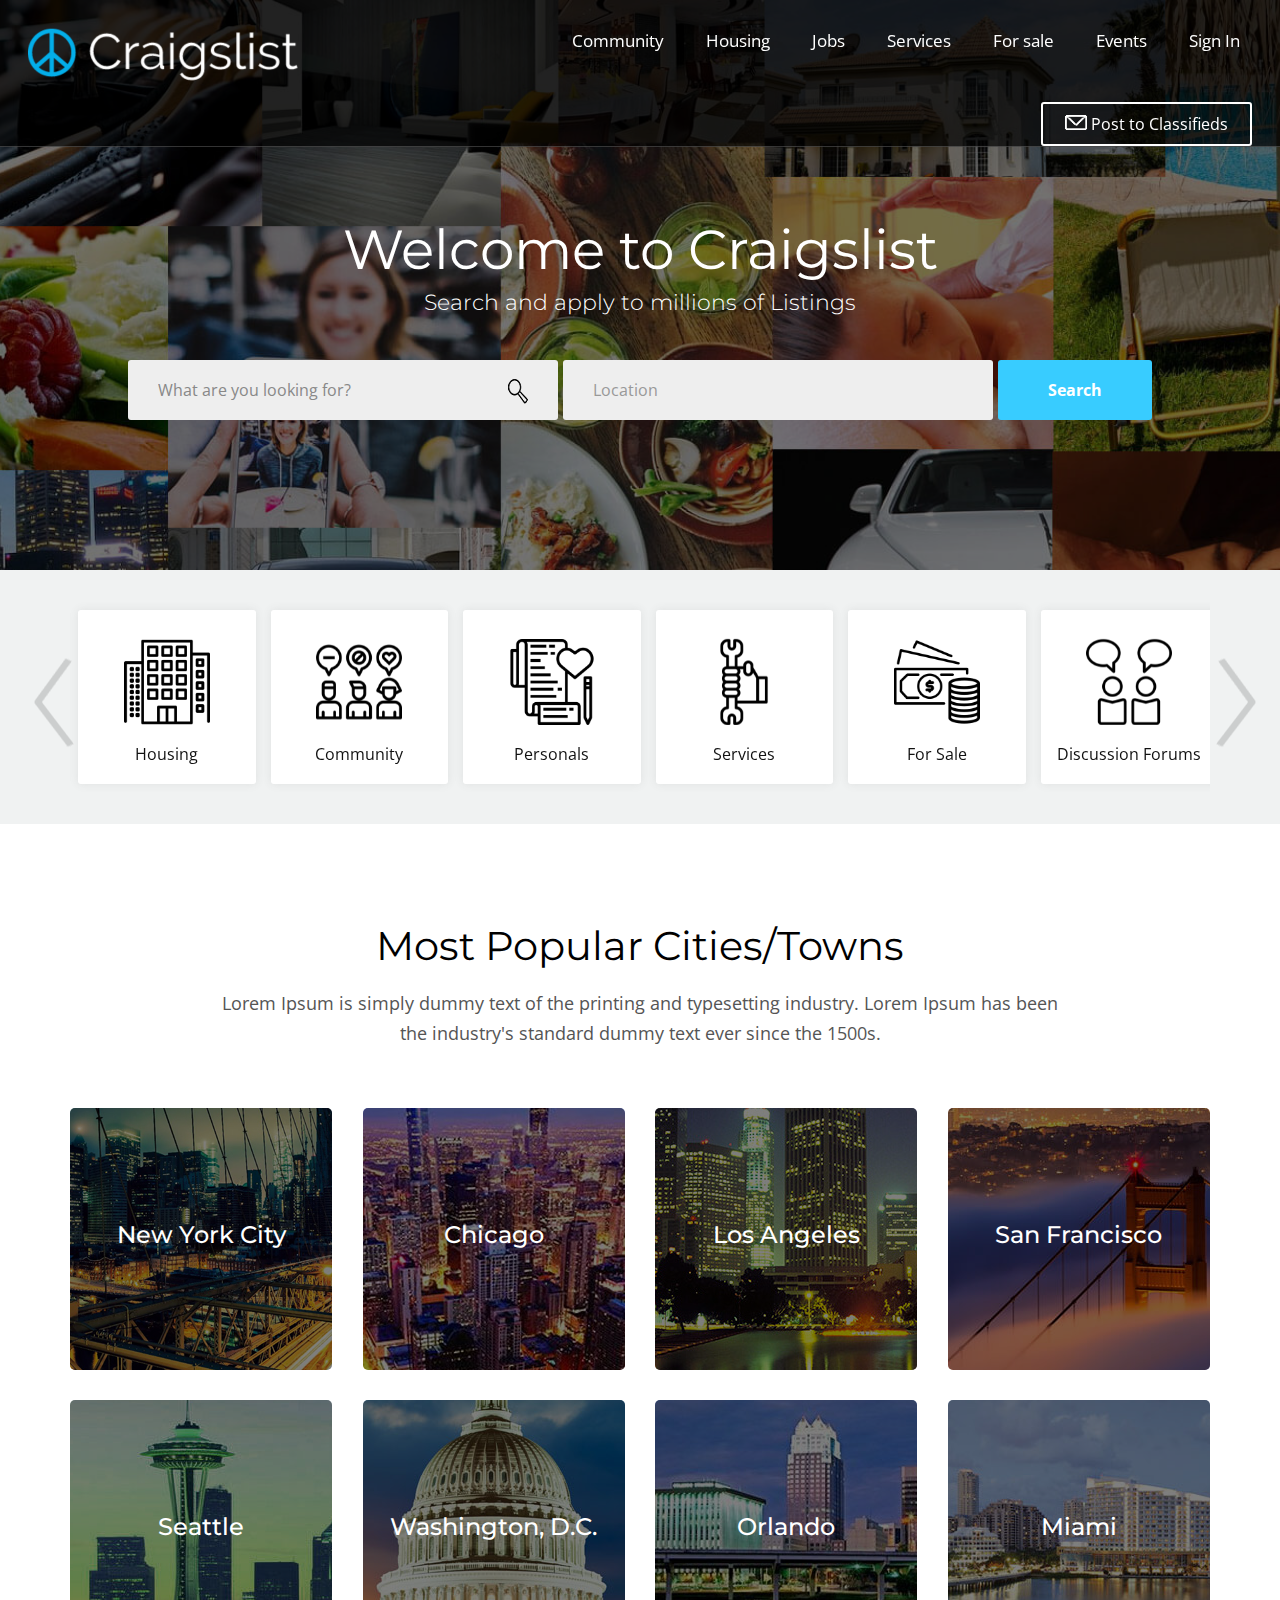
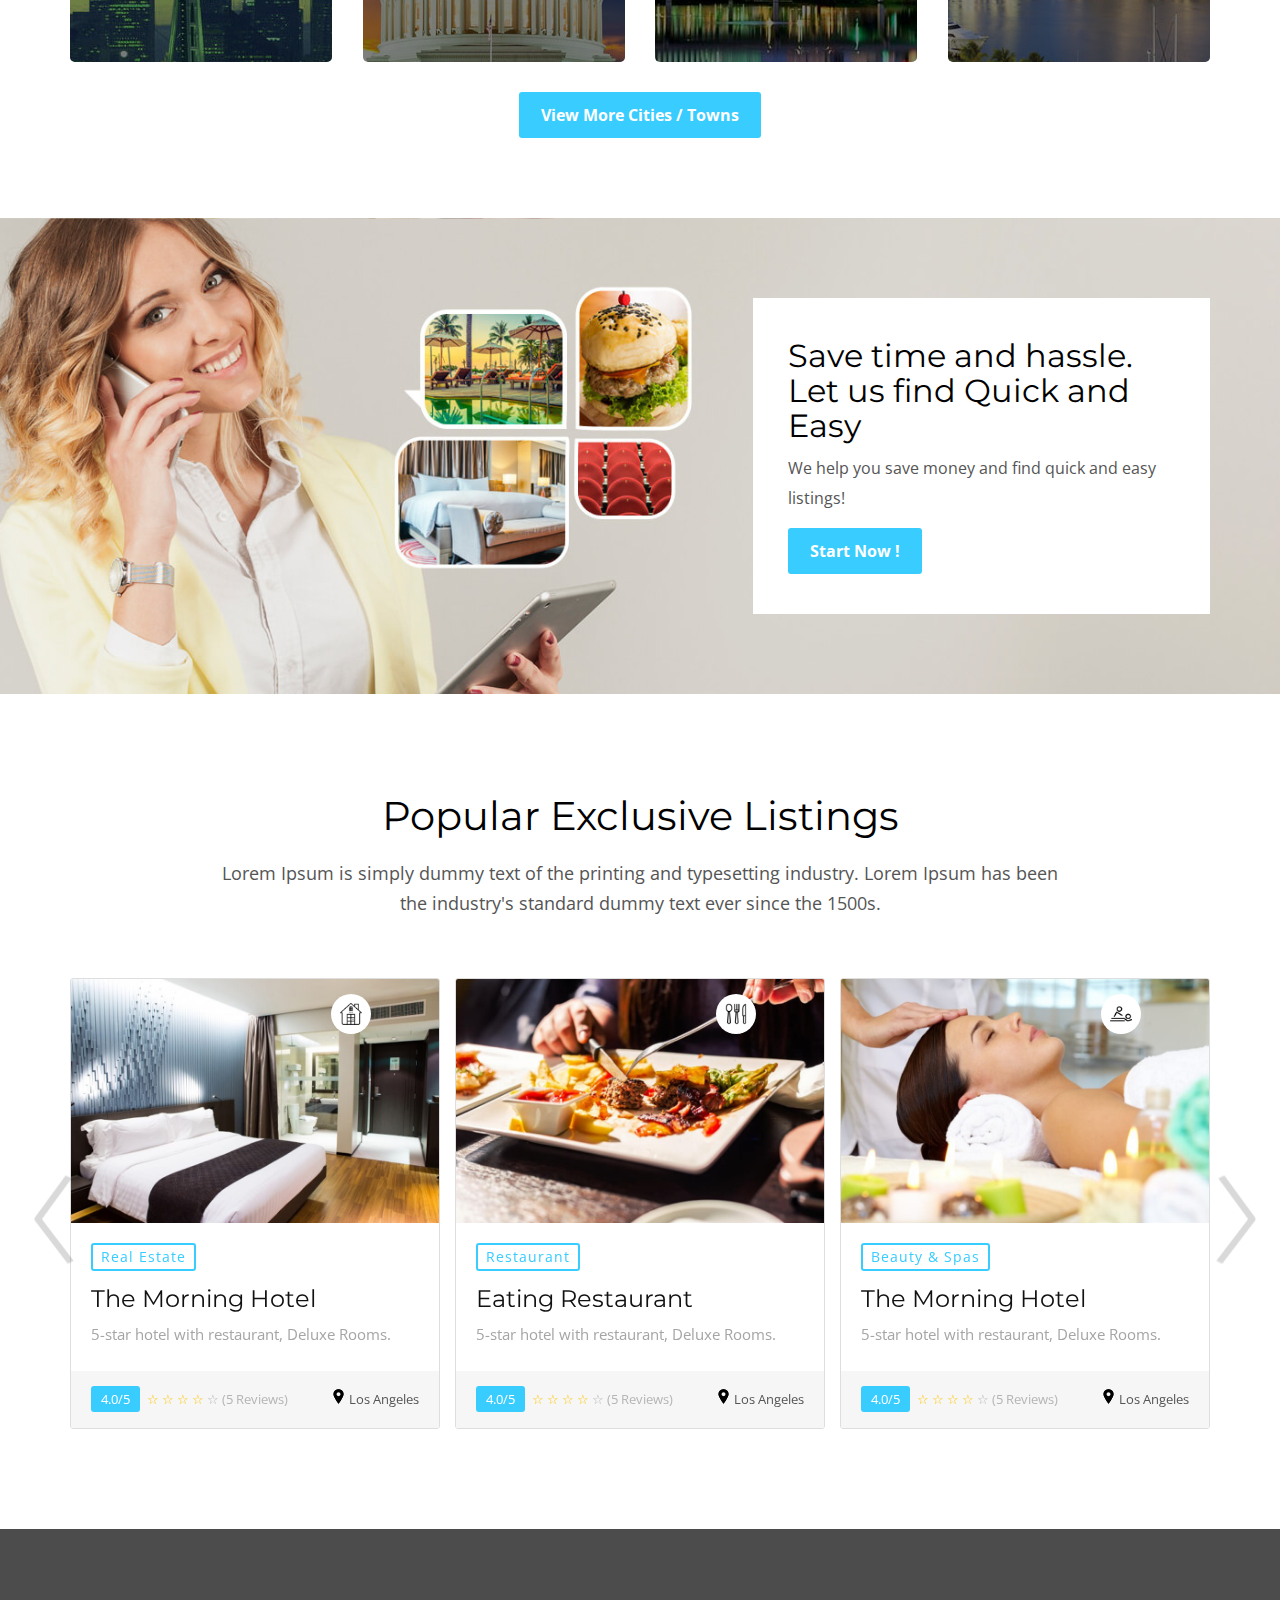
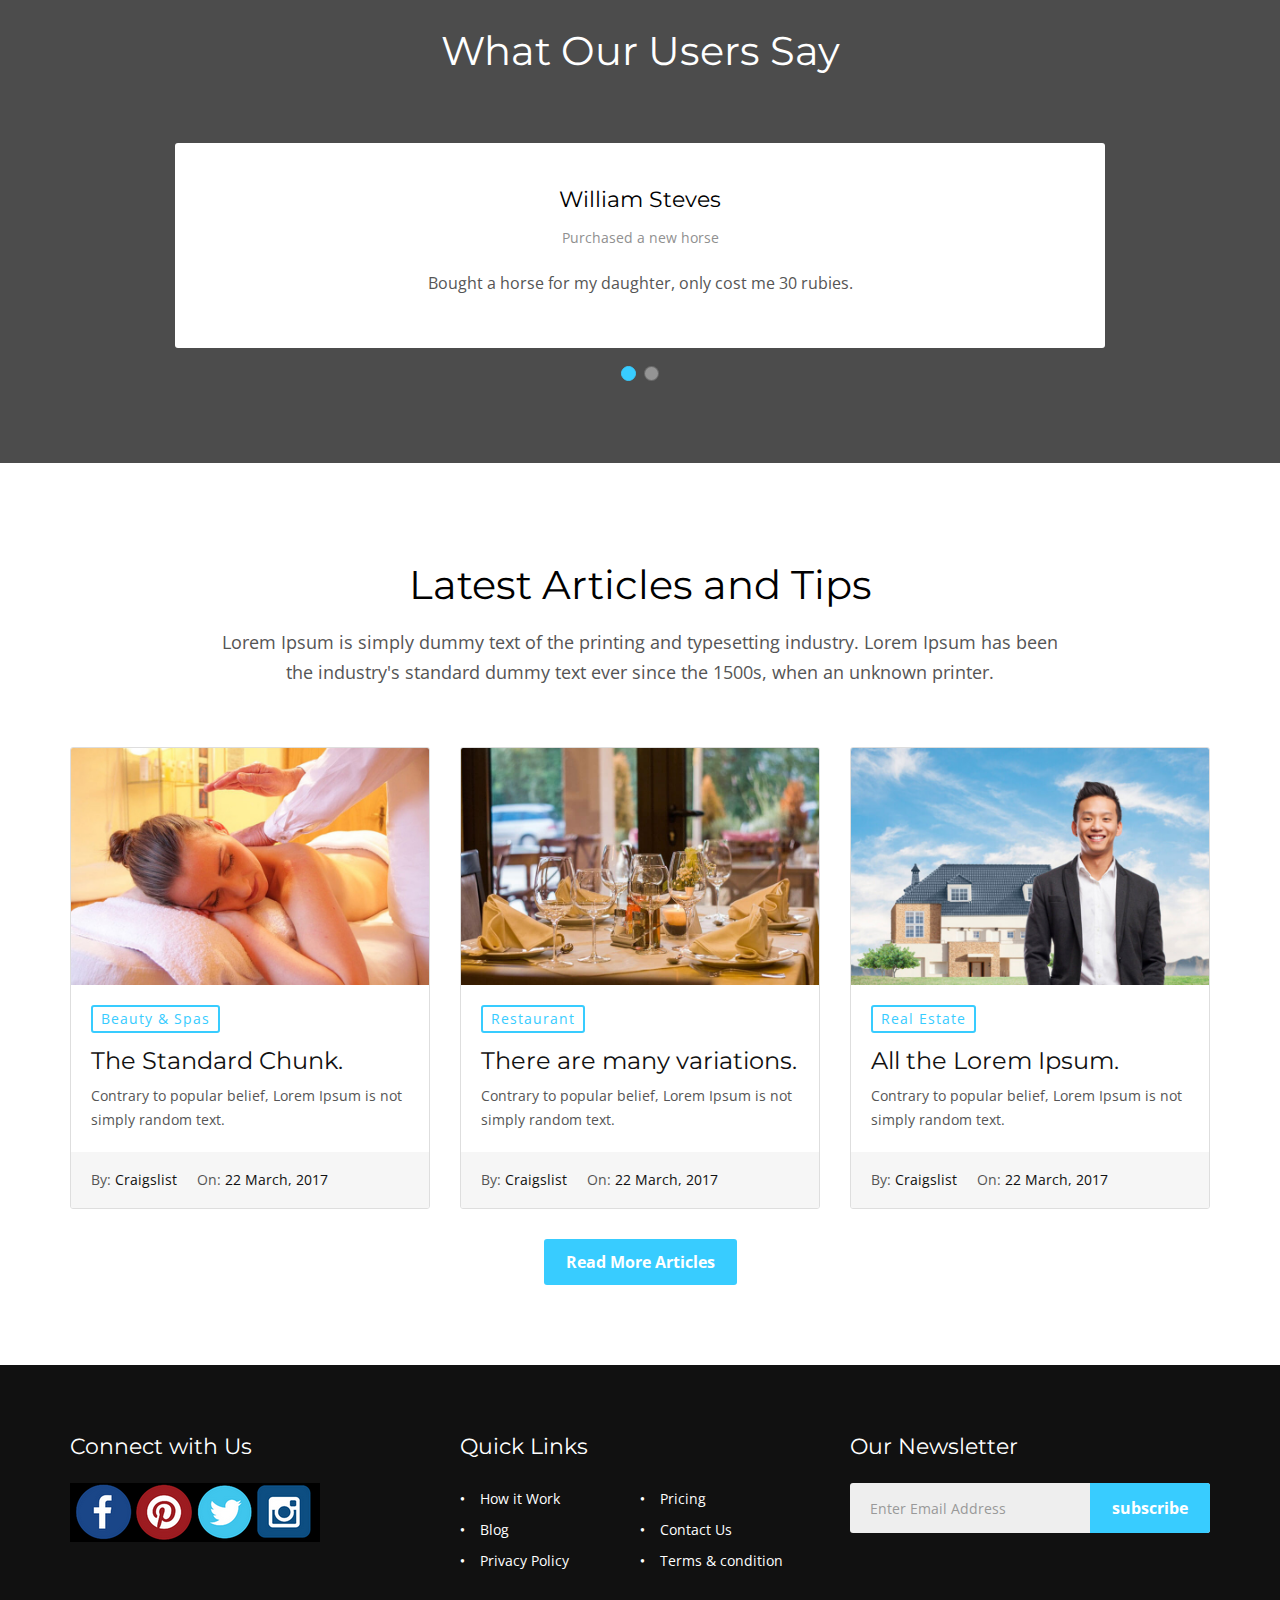
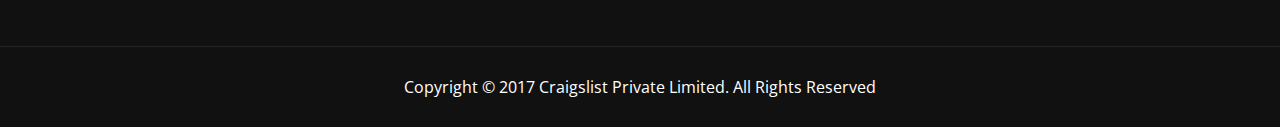
==== index.html @ e6c1e63b "added better icons" ====
﻿<!DOCTYPE HTML>
<html lang="en">
<head>
<meta http-equiv="Content-Type" content="text/html; charset=utf-8">
<meta http-equiv="X-UA-Compatible" content="IE=edge">
<meta name="viewport" content="width=device-width,initial-scale=1">
<meta name="keywords" content="">
<meta name="description" content="">
<title>Craigslist - Directory & Listings HTML Template</title>
<!--Bootstrap -->
<link rel="stylesheet" href="assets/css/bootstrap.min.css" type="text/css">
<!--Custome Style -->
<link rel="stylesheet" href="assets/css/style.css" type="text/css">
<!--OWL Carousel slider-->
<link rel="stylesheet" href="assets/css/owl.carousel.css" type="text/css">
<!--FontAwesome Font Style -->
<link href="assets/css/font-awesome.min.css" rel="stylesheet">
   <!-- SWITCHER -->
    <link rel="stylesheet" id="switcher-css" type="text/css" href="assets/switcher/css/switcher.css" media="all" />
    <link rel="alternate stylesheet" type="text/css" href="assets/switcher/css/blue.css" title="blue" media="all" data-default-color="true" />
    <link rel="alternate stylesheet" type="text/css" href="assets/switcher/css/pink.css" title="pink" media="all" />
    <link rel="alternate stylesheet" type="text/css" href="assets/switcher/css/orange.css" title="orange" media="all" />
    <link rel="alternate stylesheet" type="text/css" href="assets/switcher/css/green.css" title="green" media="all" />
    <link rel="alternate stylesheet" type="text/css" href="assets/switcher/css/red.css" title="red" media="all" />
    <link rel="alternate stylesheet" type="text/css" href="assets/switcher/css/purple.css" title="purple" media="all" />

<!-- Fav and touch icons -->
<link rel="apple-touch-icon-precomposed" sizes="144x144" href="assets/images/favicon-icon/apple-touch-icon-144-precomposed.png">
<link rel="apple-touch-icon-precomposed" sizes="72x72" href="assets/images/favicon-icon/apple-touch-icon-72-precomposed.png">
<link rel="apple-touch-icon-precomposed" href="assets/images/favicon-icon/apple-touch-icon-57-precomposed.png">
<link rel="shortcut icon" href="assets/images/favicon-icon/favicon.png">
<!-- Google-Font-->
<link href="https://fonts.googleapis.com/css?family=Montserrat:300,400,500,700,800" rel="stylesheet">
<link href="https://fonts.googleapis.com/css?family=Open+Sans:300,400,600,700" rel="stylesheet">
<!-- HTML5 Shim and Respond.js IE8 support of HTML5 elements and media queries -->
<!-- WARNING: Respond.js doesn't work if you view the page via file:// -->
<!--[if lt IE 9]>
        <script src="https://oss.maxcdn.com/libs/html5shiv/3.7.0/html5shiv.js"></script>
        <script src="https://oss.maxcdn.com/libs/respond.js/1.4.2/respond.min.js"></script>
<![endif]-->
</head>
<body>
<!-- Start Switcher -->

    <!-- End Switcher -->
<!-- Header -->
<header id="header">
    <nav class="navbar navbar-default navbar-fixed-top" data-spy="affix" data-offset-top="10">
        <div class="container">
          <div class="navbar-header">
            <div class="logo"> <a href="index.html"><img src="assets/images/logo2.png" alt="image" width="300px" /></a> </div>
            <button id="menu_slide" data-target="#navigation" aria-expanded="false" data-toggle="collapse" class="navbar-toggle collapsed" type="button">
                <span class="sr-only">Toggle navigation</span>
                <span class="icon-bar"></span>
                <span class="icon-bar"></span>
                <span class="icon-bar"></span>
            </button>
          </div>
          <div class="collapse navbar-collapse" id="navigation">
            <ul class="nav navbar-nav">
              <li class="menu-item-has-children"><a href="#">Community</a>
              </li>

              <li class="menu-item-has-children"><a href="#">Housing</a>
              </li>

               <li class="menu-item-has-children"><a href="#">Jobs</a>
               </li>

              <li class="menu-item-has-children"><a href="#">Services</a>
              </li>

              <li class="menu-item-has-children"><a href="#">For sale</a></li>

              <li class="menu-item-has-children"><a href="#">Events</a></li>

              <li><a href="signin.html">Sign In</a></li>
            </ul>
            <div class="submit_listing">
	            <a href="secondary.html" class="btn outline-btn"><i class="fa  fa-plus-circle"></i> Post to Classifieds</a>
            </div>
          </div>
        </div>
    </nav>
</header>
<!-- /Header -->

<!-- Banner -->
<section id="banner" class="parallex-bg section-padding">
	<div class="container">
    	<div class="intro_text white-text div_zindex">
    		<h1>Welcome to Craigslist</h1>
	        <h5>Search and apply to millions of Listings</h5>
            <div class="search_form">
            	<form action="listing-grid-map.html" method="get">
                	<div class="form-group select">
                   		<select class="form-control">
                	    	<option>What are you looking for?</option>
            	            <option>Community</option>
                            <option>Housing</option>
                            <option>Jobs</option>
        	                <option>Services</option>
    	                    <option>For Sale</option>
                            <option>Discussion Forums</option>
                            <option>Personals</option>
                            <option>Gigs</option>
                            <option>Resumes</option>
	                    </select>
                    </div>
                    <div class="form-group">
                   		<input type="text" class="form-control" placeholder="Location">
                    </div>
                    <div class="form-group search_btn">
                    	<input type="submit" value="Search" class="btn btn-block">
                    </div>
                </form>
            </div>
        </div>
    </div>
    <div class="dark-overlay"></div>
</section>
<!-- /Banner -->

<!-- Category-Slider -->
<section id="all_category" class="gray_bg">
	<div class="container">
    	<div id="category_slider">
        	<div class="owl-carousel owl-theme">
            	<div class="item">
                	<a href="#">
    	            	<div class="category_icon">
                            <img src="assets/images/hotel.png" alt="image">
                        </div>
	                    <p>Housing</p>
                    </a>
                </div>

                <div class="item">
                	<a href="#">
    	            	<div class="category_icon">
                            <img src="assets/images/customer.png" alt="image">
                        </div>
	                    <p>Community</p>
                    </a>
                </div>

                <div class="item">
                	<a href="#">
    	            	<div class="category_icon">
                            <img src="assets/images/checklist.png" alt="image">
                        </div>
	                    <p>Personals</p>
                    </a>
                </div>

                <div class="item">
                	<a href="#">
    	            	<div class="category_icon">
                            <img src="assets/images/wrench.png" alt="image">
                        </div>
	                    <p>Services</p>
                    </a>
                </div>

                <div class="item">
                	<a href="#">
    	            	<div class="category_icon">
                            <img src="assets/images/money.png" alt="image">
                        </div>
	                    <p>For Sale</p>
                    </a>
                </div>

                <div class="item">
                	<a href="#">
    	            	<div class="category_icon">
                            <img src="assets/images/chat.png" alt="image">
                        </div>
	                    <p>Discussion Forums</p>
                    </a>
                </div>

                <div class="item">
                	<a href="#">
    	            	<div class="category_icon">
                            <img src="assets/images/handshake.png" alt="image">
                        </div>
	                    <p>Jobs</p>
                    </a>
                </div>
            </div>
        </div>
    </div>
</section>
<!-- /Category-Slider -->

<!-- Popular-Cities/Towns -->
<section id="popular_cities" class="section-padding">
	<div class="container">
    	<div class="section-header text-center">
        	<h2>Most Popular Cities/Towns</h2>
            <p>Lorem Ipsum is simply dummy text of the printing and typesetting industry. Lorem Ipsum has been the industry's standard dummy text ever since the 1500s.</p>
        </div>

        <div class="row">
        	<div class="col-sm-6 col-md-3">
            	<div class="cities_list">
                    <div class="city_listings_info">
                    	<h4>New York City</h4>
                        <div class="listing_number"><span>6 Listings</span> </div>
                    </div>
                    <a href="#" class="overlay_link"></a>
                </div>
            </div>

            <div class="col-sm-6 col-md-3">
            	<div class="cities_list chicago">
                    <div class="city_listings_info">
                    	<h4>Chicago</h4>
                        <div class="listing_number"><span>6 Listings</span> </div>
                    </div>
                    <a href="#" class="overlay_link"></a>
                </div>
            </div>

            <div class="col-sm-6 col-md-3">
            	<div class="cities_list angeles">
                    <div class="city_listings_info">
                    	<h4>Los Angeles</h4>
                        <div class="listing_number"><span>6 Listings</span> </div>
                    </div>
                    <a href="#" class="overlay_link"></a>
                </div>
            </div>

            <div class="col-sm-6 col-md-3">
            	<div class="cities_list francisco">
                    <div class="city_listings_info">
                    	<h4>San Francisco</h4>
                        <div class="listing_number"><span>6 Listings</span> </div>
                    </div>
                    <a href="#" class="overlay_link"></a>
                </div>
            </div>

            <div class="col-sm-6 col-md-3">
            	<div class="cities_list seattle">
                    <div class="city_listings_info">
                    	<h4>Seattle</h4>
                        <div class="listing_number"><span>6 Listings</span> </div>
                    </div>
                    <a href="#" class="overlay_link"></a>
                </div>
            </div>

            <div class="col-sm-6 col-md-3">
            	<div class="cities_list washington">
                    <div class="city_listings_info">
                    	<h4>Washington, D.C.</h4>
                        <div class="listing_number"><span>6 Listings</span> </div>
                    </div>
                    <a href="#" class="overlay_link"></a>
                </div>
            </div>

            <div class="col-sm-6 col-md-3">
            	<div class="cities_list orlando">
                    <div class="city_listings_info">
                    	<h4>Orlando</h4>
                        <div class="listing_number"><span>6 Listings</span> </div>
                    </div>
                    <a href="#" class="overlay_link"></a>
                </div>
            </div>

            <div class="col-sm-6 col-md-3">
            	<div class="cities_list miami">
                    <div class="city_listings_info">
                    	<h4>Miami</h4>
                        <div class="listing_number"><span>6 Listings</span> </div>
                    </div>
                    <a href="#" class="overlay_link"></a>
                </div>
            </div>
        </div>
        <div class="text-center">
        	<a href="#" class="btn">View More Cities / Towns</a>
        </div>
    </div>
</section>
<!-- /Popular Cities/Towns -->

<!-- About-us -->
<section id="about_info" class="section-padding">
	<div class="container">
    	<div class="row">
        	<div class="col-md-5 col-md-offset-7">
            	<div class="white_box">
                    <h3>Save time and hassle. Let us find Quick and Easy</h3>
                    <p>We help you save money and find quick and easy listings!</p>
                    <a href="#" class="btn">Start Now !</a>
                </div>
            </div>
        </div>

	</div>
</section>
<!-- /About-us -->

<!-- Popular-Listings -->
<section id="popular_listings" class="section-padding">
	<div class="container">
    	<div class="section-header text-center">
        	<h2>Popular Exclusive Listings</h2>
            <p>Lorem Ipsum is simply dummy text of the printing and typesetting industry. Lorem Ipsum has been the industry's standard dummy text ever since the 1500s.</p>
        </div>

        <div id="popular_listing_slider">
        	<div class="owl-carousel owl-theme">
            	<div class="listing_wrap">
                    <div class="listing_img">
                        <div class="listing_cate">
                            <span class="cate_icon"><a href="#"><img src="assets/images/category-icon1.png" alt="icon-img"></a></span>
                        </div>
                        <a href="#"><img src="assets/images/listing_img1.jpg" alt="image"></a>
                    </div>
                    <div class="listing_info">
                        <div class="post_category">
                            <a href="#">Real Estate</a>
                        </div>
                        <h4><a href="#">The Morning Hotel</a></h4>
                        <p>5-star hotel with restaurant, Deluxe Rooms.</p>

                        <div class="listing_review_info">
                            <p><span class="review_score">4.0/5</span>
                               <i class="fa fa-star active"></i> <i class="fa fa-star active"></i> <i class="fa fa-star active"></i>
                               <i class="fa fa-star active"></i> <i class="fa fa-star"></i>
                               (5 Reviews) </p>
                            <p class="listing_map_m"><i class="fa fa-map-marker"></i> Los Angeles</p>
                        </div>
                    </div>
                </div>

                <div class="listing_wrap">
                    <div class="listing_img">
                        <div class="listing_cate">
                            <span class="cate_icon"><a href="#"><img src="assets/images/category-icon2.png" alt="icon-img"></a></span>
                        </div>
                        <a href="#"><img src="assets/images/listing_img2.jpg" alt="image"></a>
                    </div>
                    <div class="listing_info">
                        <div class="post_category">
                            <a href="#">Restaurant</a>
                        </div>
                        <h4><a href="#">Eating Restaurant</a></h4>
                        <p>5-star hotel with restaurant, Deluxe Rooms.</p>

                        <div class="listing_review_info">
                            <p><span class="review_score">4.0/5</span>
                               <i class="fa fa-star active"></i> <i class="fa fa-star active"></i> <i class="fa fa-star active"></i>
                               <i class="fa fa-star active"></i> <i class="fa fa-star"></i>
                               (5 Reviews) </p>
                            <p class="listing_map_m"><i class="fa fa-map-marker"></i> Los Angeles</p>
                        </div>
                    </div>
                </div>

                <div class="listing_wrap">
                    <div class="listing_img">
                        <div class="listing_cate">
                            <span class="cate_icon"><a href="#"><img src="assets/images/category-icon4.png" alt="icon-img"></a></span>
                        </div>
                        <a href="#"><img src="assets/images/listing_img4.jpg" alt="image"></a>
                    </div>
                    <div class="listing_info">
                        <div class="post_category">
                            <a href="#">Beauty & Spas</a>
                        </div>
                        <h4><a href="#">The Morning Hotel</a></h4>
                        <p>5-star hotel with restaurant, Deluxe Rooms.</p>

                        <div class="listing_review_info">
                            <p><span class="review_score">4.0/5</span>
                               <i class="fa fa-star active"></i> <i class="fa fa-star active"></i> <i class="fa fa-star active"></i>
                               <i class="fa fa-star active"></i> <i class="fa fa-star"></i>
                               (5 Reviews) </p>
                            <p class="listing_map_m"><i class="fa fa-map-marker"></i> Los Angeles</p>
                        </div>
                    </div>
                </div>

                <div class="listing_wrap">
                    <div class="listing_img">
                        <div class="listing_cate">
                            <span class="cate_icon"><a href="#"><img src="assets/images/category-icon2.png" alt="icon-img"></a></span>
                        </div>
                        <a href="#"><img src="assets/images/listing_img3.jpg" alt="image"></a>
                    </div>
                    <div class="listing_info">
                        <div class="post_category">
                            <a href="#">Restaurant</a>
                        </div>
                        <h4><a href="#">Blue Restaurant</a></h4>
                        <p>5-star hotel with restaurant, Deluxe Rooms.</p>

                        <div class="listing_review_info">
                            <p><span class="review_score">4.0/5</span>
                               <i class="fa fa-star active"></i> <i class="fa fa-star active"></i> <i class="fa fa-star active"></i>
                               <i class="fa fa-star active"></i> <i class="fa fa-star"></i>
                               (5 Reviews) </p>
                            <p class="listing_map_m"><i class="fa fa-map-marker"></i> Los Angeles</p>
                        </div>
                    </div>
                </div>
            </div>
        </div>

    </div>
</section>
<!-- /Popular-Listings -->

<!-- Testimonials -->
<section id="testimonials" class="section-padding parallex-bg">
	<div class="container">
    	<div class="section-header text-center white-text div_zindex">
        	<h2>What Our Users Say</h2>
        </div>

        <div id="testimonial_slider" class="div_zindex text-center">
        	<div class="owl-carousel owl-theme">
            	<div class="item">
                	<div class="testimonial_header">
    	            	<h5>William Steves</h5>
	                    <p>Purchased a new horse</p>
                    </div>
                    <p>Bought a horse for my daughter, only cost me 30 rubies.</p>
                </div>

                <div class="item">
                	<div class="testimonial_header">
    	            	<h5>Bob Baker</h5>
	                    <p>Sold a horse</p>
                    </div>
                    <p>Sure glad I found Craigslist, I was able to sell my horse and make a good profit!</p>
                </div>
            </div>
        </div>
    </div>
	<div class="dark-overlay"></div>
</section>
<!-- /Testimonials -->

<!-- Latest-Blog -->
<section id="latest_blog" class="section-padding">
	<div class="container">
    	<div class="section-header text-center">
        	<h2>Latest Articles and Tips</h2>
            <p>Lorem Ipsum is simply dummy text of the printing and typesetting industry. Lorem Ipsum has been the industry's standard dummy text ever since the 1500s, when an unknown printer.</p>
        </div>

        <div class="row">
        	<div class="col-md-4">
            	<div class="post_wrap">
                	<div class="post_img">
                    	<a href="#"><img src="assets/images/post_1.jpg" alt="image"></a>
                    </div>
                    <div class="post_info">
                    	<div class="post_category">
                        	<a href="#">Beauty & Spas</a>
                        </div>
                    	<h4><a href="#">The Standard Chunk.</a></h4>
                        <p>Contrary to popular belief, Lorem Ipsum is not simply random text.</p>
                        <div class="post_meta">
                        	<p>By: <a href="#">Craigslist</a></p>
                            <p>On: <a href="#">22 March, 2017</a></p>
                        </div>
                    </div>
                </div>
            </div>

            <div class="col-md-4">
            	<div class="post_wrap">
                	<div class="post_img">
                    	<a href="#"><img src="assets/images/post_2.jpg" alt="image"></a>
                    </div>
                    <div class="post_info">
                    	<div class="post_category">
                        	<a href="#">Restaurant</a>
                        </div>
                    	<h4><a href="#">There are many variations.</a></h4>
                        <p>Contrary to popular belief, Lorem Ipsum is not simply random text.</p>
                        <div class="post_meta">
                        	<p>By: <a href="#">Craigslist</a></p>
                            <p>On: <a href="#">22 March, 2017</a></p>
                        </div>
                    </div>
                </div>
            </div>

            <div class="col-md-4">
            	<div class="post_wrap">
                	<div class="post_img">
                    	<a href="#"><img src="assets/images/post_3.jpg" alt="image"></a>
                    </div>
                    <div class="post_info">
                    	<div class="post_category">
                        	<a href="#">Real Estate</a>
                        </div>
                    	<h4><a href="#">All the Lorem Ipsum.</a></h4>
                        <p>Contrary to popular belief, Lorem Ipsum is not simply random text.</p>
                        <div class="post_meta">
                        	<p>By: <a href="#">Craigslist</a></p>
                            <p>On: <a href="#">22 March, 2017</a></p>
                        </div>
                    </div>
                </div>
            </div>
        </div>

        <div class="text-center">
        	<a href="#" class="btn">Read More Articles</a>
        </div>

    </div>
</section>
<!-- /Latest-Blog -->

<!-- Footer -->
<footer id="footer" class="secondary-bg">
	<div class="container">
    	<div class="row">
        	<div class="col-md-4">
            	<div class="footer_widgets">
                	<h5>Connect with Us</h5>
                    <div class="follow_us">
                    	<ul>
                            <img src="assets/images/icons/connect.png" alt="image">
                        </ul>
                    </div>
                </div>
            </div>

            <div class="col-md-4">
            	<div class="footer_widgets">
                	<h5>Quick Links</h5>
                    <div class="footer_nav">
                    	<ul>
                        	<li><a href="#">How it Work</a></li>
                            <li><a href="#">Pricing</a></li>
                            <li><a href="#">Blog</a></li>
                            <li><a href="#">Contact Us</a></li>
                            <li><a href="#">Privacy Policy</a></li>
                            <li><a href="#">Terms & condition</a></li>
                        </ul>
                    </div>
                </div>
            </div>

            <div class="col-md-4">
            	<div class="footer_widgets">
                	<h5>Our Newsletter</h5>
                    <div class="newsletter_wrap">
                    	<form action="" method="get">
                        	<input type="email" class="form-control" placeholder="Enter Email Address">
                            <input type="submit" value="subscribe" class="btn">
                        </form>
                    </div>
                </div>
            </div>
        </div>
    </div>

    <div class="footer_bottom">
    	<div class="container">
        	<p>Copyright &copy; 2017 Craigslist Private Limited. All Rights Reserved</p>
        </div>
    </div>
</footer>
<!-- /Footer -->


<!-- Scripts -->
<script src="assets/js/jquery.min.js"></script>
<script src="assets/js/bootstrap.min.js"></script>
<script src="assets/js/interface.js"></script>
<!--Carousel-JS-->
<script src="assets/js/owl.carousel.min.js"></script>
 <!--Switcher-->
<script src="assets/switcher/js/switcher.js"></script>
</body>
</html>
---- assets/css/style.css ----
﻿@charset "utf-8";
#ccw{
    background-color:#03aee9;
    font-weight:bold;
    font color: white;
    width: 300px;
    float: right;

}

#null{
    border: 0px;
    width: 100%;
    height: 2em;
    text-align:left;
    display:inline;
}
body {
  font-family: 'Open Sans', sans-serif;
  overflow-x: hidden;
  color: #555;
  font-weight: 400
}

h1, h2, h3, h4, h5, h6 {
  color: #000;
  font-weight: 400;
  font-family: 'Montserrat', sans-serif
}

h1 {
  font-size: 55px
}

h2 {
  font-size: 40px
}

h3 {
  font-size: 32px
}

h4 {
  font-size: 24px
}

h5 {
  font-size: 22px
}

h6 {
  font-size: 20px
}

p {
  font-size: 16px;
  line-height: 30px;
  margin-bottom: 15px
}

a {
  transition-duration: .5s;
  -moz-transition-duration: .5s;
  -o-transition-duration: .5s;
  -webkit-transition-duration: .5s;
  -ms-transition-duration: .5s;
  text-decoration: none;
  color: #38ccff
}

a:hover, a:focus {
  text-decoration: none;
  outline: none;
  color: #03aee9
}

ul, ol {
  margin: 0 auto 20px
}

ul li, ol li {
  font-size: 16px;
  line-height: 30px;
  margin: 0 auto 10px
}

ul li i, ol li i {
  margin: 0 12px 0 0
}

ul.list_style_none, ol.list_style_none {
  list-style: none
}

ul.list-with-icon {
  padding-left: 10px;
  margin-bottom: 30px
}

ul.list-with-icon li {
  line-height: 20px;
  margin-bottom: 15px;
  padding-left: 23px;
  position: relative;
  list-style: none
}

ul.list-with-icon li i {
  left: 0;
  position: absolute;
  top: 4px
}

blockquote {
  background: #f5f5f5
}

img {
  max-width: 100%
}

.white-text, .white-text h1, .white-text h2, .white-text h3, .white-text h4, .white-text h5, .white-text h6, .white-text p {
  color: #fff
}

.uppercase {
  text-transform: uppercase
}

.underline {
  text-decoration: underline
}

.divider {
  border-bottom: 1px solid #dcd9d9;
  clear: both;
  margin: 40px auto
}

.divider.double {
  border-bottom: 3px double #dcd9d9
}

.btn {
  background: #38ccff none repeat scroll 0 0;
  border: medium none;
  border-radius: 3px;
  color: #fff;
  font-size: 16px;
  font-weight: 700;
  line-height: 30px;
  margin: auto;
  width: auto;
  padding: 8px 22px;
  transition: all .3s linear 0;
  -moz-transition: all .3s linear 0;
  -o-transition: all .3s linear 0;
  -webkit-transition: all .3s linear 0;
  -ms-transition: all .3s linear 0
}

.outline-btn {
  border: #38ccff solid 2px;
  background: none;
  color: #38ccff
}

.btn-sm {
  border-radius: 3px;
  font-size: 12px;
  line-height: 1.5;
  padding: 5px 10px
}

.btn-link {
  color: #38ccff;
}

.btn:hover, .btn:focus {
  background: #03aee9;
  color: #fff
}

.btn-link:focus, .btn-link:hover {
  color: #03aee9
}

.div_zindex {
  position: relative;
  z-index: 1
}

.dark-overlay {
  background: rgba(0, 0, 0, 0.7) none repeat scroll 0 0;
  content: "";
  height: 100%;
  left: 0;
  position: absolute;
  top: 0;
  width: 100%
}

.padding_none {
  padding: 0
}

.padding {
  padding: 20px 0
}

.padding_50px {
  padding: 50px 0
}

.padding_4x4_30 {
  padding: 30px
}

.padding_4x4_40 {
  padding: 40px
}

.space-20 {
  width: 100%;
  height: 20px;
  clear: both
}

.space-30 {
  width: 100%;
  height: 30px;
  clear: both
}

.space-40 {
  width: 100%;
  height: 40px;
  clear: both
}

.space-60 {
  width: 100%;
  height: 60px;
  clear: both
}

.space-80 {
  height: 80px;
  width: 100%
}

.margin-btm-20 {
  margin-bottom: 20px;
  clear: both
}

.margin-none {
  margin: 0
}

.form-group {
  margin-bottom: 15px;
  position: relative
}

.form-label {
  clear: both;
  display: block;
  font-size: 15px;
  font-weight: 800;
  margin: 0 auto 8px
}

.form-control, form input, form textarea, form select {
  background: #eee none repeat scroll 0 0;
  border: 0 none;
  border-radius: 3px;
  box-shadow: none;
  color: #888;
  font-size: 14px;
  height: 50px;
  line-height: 30px;
  padding: 0 20px;
  width: 100%
}

.form-control:focus, form input:focus, form textarea:focus, form select:focus {
  box-shadow: none;
  outline: #38ccff solid 1px
}

textarea {
  width: 100%;
  min-height: 150px
}

textarea.form-control {
  padding: 15px 20px
}

.select {
  position: relative
}

.select select {
  appearance: none;
  -moz-appearance: none;
  -o-appearance: none;
  -webkit-appearance: none;
  -ms-appearance: none
}

.select::after {
  color: #878787;
  content: url(../images/icons/l.png);
  cursor: pointer;
  font-family: fontawesome;
  font-size: 15px;
  padding: 12px 0;
  pointer-events: none;
  position: absolute;
  right: 15px;
  top:-10px
}

.form-control option {
  padding: 10px
}

.control-label {
  color: #555;
  font-size: 15px;
  font-weight: 700
}

.checkbox, .radio {
  margin-bottom: 15px;
  margin-top: 0
}

.radio label, .checkbox label {
  cursor: pointer;
  font-size: 14px;
  font-weight: 400;
  padding-left: 26px;
  position: relative;
  line-height: 22px
}

.radio input[type=radio], .checkbox input[type=checkbox] {
  display: none
}

.radio label:before {
  background-color: transparent;
  border-style: solid;
  border-width: 1px;
  border-radius: 50%;
  content: "";
  display: inline-block;
  height: 15px;
  left: 0;
  top: 4px;
  position: absolute;
  width: 15px
}

.checkbox label::before {
  background-color: rgba(0, 0, 0, 0);
  border: 2px solid #ccc;
  content: "";
  display: inline-block;
  height: 16px;
  left: 0;
  position: absolute;
  top: 4px;
  width: 16px
}

.radio input[type=radio]:checked+label:before {
  content: "\2022";
  font-size: 13px;
  text-align: center;
  line-height: 12px;
  font-weight: 700
}

.checkbox input[type=checkbox]:checked+label:before {
  content: "\2713";
  font-size: 13px;
  text-align: center;
  line-height: 12px;
  font-weight: 700
}

table {
  margin: 0 0 30px;
  width: 100%
}

table th, table td {
  border: 1px solid #ccc;
  padding: 15px;
  padding: 18px
}

table th img, table td img {
  max-width: 100%
}

table thead {
  background: #eee
}

table thead th, table thead td {
  text-transform: uppercase;
  font-weight: 900;
  color: #111
}

.panel.panel-default {
  margin: 0 auto 30px
}

.panel-group {
  padding-top: 14px
}

.panel-default {
  border-color: #ecebeb
}

.panel-default>.panel-heading {
  background-color: #fafafa;
  border-color: #ecebeb
}

.panel-default>.panel-heading+.panel-collapse>.panel-body {
  border-top-color: #ecebeb
}

.panel-group .panel {
  border-radius: 0
}

.panel-group .panel .panel-title {
  font-size: 20px;
  font-weight: 400
}

.panel-group .panel .panel-title a.collapsed {
  color: #111
}

.panel-group .panel .panel-title a {
  padding: 10px;
  display: block
}

.panel-group .panel .panel-title a:hover, .panel-group .panel .panel-title a {
  color: #111;
  position: relative;
  padding-right: 25px
}

.panel-group .panel .panel-title a:after {
  position: absolute;
  top: 10px;
  right: 10px;
  font-family: fontawesome;
  content: "\f107"
}

.panel-group .panel .panel-title a.collapsed:after {
  content: "\f105"
}

.panel-group .panel .panel-title a.collapsed {
  color: #111
}

.panel-collapse .panel-body {
  padding: 25px
}

.secondary-bg {
  background-color: #111 !important;
  color: #fff
}

.primary-bg {
  background-color: #38ccff
}

.gray_bg {
  background: #f0f2f2
}

.section-padding {
  padding: 80px 0;
  position: relative
}

.section-header {
  clear: both;
  float: none !important;
  margin: 0 auto;
  max-width: 850px;
  padding-bottom: 60px
}

.section-header p {
  font-size: 18px;
  margin: 20px auto 0
}

.parallex-bg {
  background-attachment: fixed;
  background-position: center;
  background-repeat: no-repeat;
  background-size: cover;
  position: relative
}

.modal-dialog {
  max-width: 500px
}

.modal-content {
  padding: 0 32px 22px
}

.modal-header {
  padding: 15px 0;
  margin-bottom: 15px
}

.modal-header p {
  margin: 0 auto
}

.modal-body {
  padding: 10px 0
}

.modal .modal-header .close {
  background: #000 none repeat scroll 0 0;
  border-radius: 50%;
  color: #fff;
  font-size: 17px;
  height: 31px;
  line-height: 30px;
  margin-top: 5px;
  opacity: 1;
  text-align: center;
  text-shadow: none;
  width: 31px
}

.modal.in .modal-dialog {
  transform: translate(0px, 20px);
  -moz-transform: translate(0px, 20px);
  -o-transform: translate(0px, 20px);
  -webkit-transform: translate(0px, 20px)
}

.owl-theme.owl-carousel .owl-item img {
  max-width: 100%;
  width: auto
}

.owl-dots {
  text-align: center;
  margin: 15px 0 0
}

.owl-dots .owl-dot {
  display: inline-block;
  vertical-align: middle;
  margin: 0 4px
}

.owl-dots span {
  background: #fff none repeat scroll 0 0;
  border-radius: 50%;
  display: block;
  height: 15px;
  opacity: .4;
  width: 15px;
  border: rgba(0, 0, 0, 0.4) solid 1px
}

.owl-dots .owl-dot.active span, .owl-dots .owl-dot:hover span {
  opacity: 1;
  background: #38ccff;
  border-color: #38ccff
}

.owl-nav {
  left: 0;
  position: absolute;
  top: 50%;
  right: 0;
  height: 4px;
  transform: translateY(-50%);
  -moz-transform: translateY(-50%);
  -o-transform: translateY(-50%);
  -webkit-transform: translateY(-50%);
  -ms-transform: translateY(-50%)
}

.owl-nav>div {
  font-size: 0;
  position: relative
}

.owl-nav>div:after {
  position: absolute;
  left: -40px;
  font-size: 70px;
  color: #111;
  opacity: .15;
  font-family: fontawesome;
  content: "\f104";
  transform: translateY(-50%);
  -moz-transform: translateY(-50%);
  -o-transform: translateY(-50%);
  -webkit-transform: translateY(-50%);
  -ms-transform: translateY(-50%)
}

    .owl-nav .owl-prev:after {
            top: 20px;
        content: url(../images/icons/arLeft.png);
    }

    .owl-nav .owl-next:after {
        content: url(../images/icons/arRight.png);
        left: inherit;
        top: 20px;
    }

.owl-nav .owl-next {
  float: right
}

.owl-nav>div:hover:after {
  opacity: 1;
  color: #38ccff
}

#header .container {
  width: 98%
}

.logo {
  margin: 10px 0;
  transition-duration: .3s;
  -moz-transition-duration: .3s;
  -o-transition-duration: .3s;
  -webkit-transition-duration: .3s;
  -ms-transition-duration: .3s
}

.affix .logo {
  margin: 5px 0;
  width: 85%;
}

.affix .submit_listing {
  float: right;
  margin-top: 14px
}

.submit_listing {
  float: right;
  margin-top: 20px;
  margin-left: 25px;
  transition-duration: .3s;
  -moz-transition-duration: .3s;
  -o-transition-duration: .3s;
  -webkit-transition-duration: .3s;
  -ms-transition-duration: .3s
}

.submit_listing .btn {
  background: none;
  border-color: #fff;
  color: #fff;
  padding: 5px 22px;
  font-weight: 400
}

.header_solidbg .navbar.navbar-default {
  background: #111
}

.header_solidbg .submit_listing .btn {
  background: #38ccff;
  border-color: #38ccff;
  font-weight: 700
}

.arrow {
  display: none
}

.navbar.navbar-default {
  background: rgba(0, 0, 0, 0.7) none repeat scroll 0 0;
  border-color: currentcolor currentcolor rgba(255, 255, 255, 0.2);
  border-radius: 0;
  border-style: none none solid;
  border-width: 0 0 1px;
  margin: 0 auto;
  padding: 0;
  transition-duration: .3s;
  -moz-transition-duration: .3s;
  -o-transition-duration: .3s;
  -webkit-transition-duration: .3s;
  -ms-transition-duration: .3s
}

.navbar.navbar-default.affix {
  background: rgba(0, 0, 0, 0.95) none repeat scroll 0 0;
  border: 0
}

#navigation {
  padding: 0;
  text-align: right
}

#navigation .nav.navbar-nav {
  display: inline-block;
  float: none;
  vertical-align: middle
}

#navigation .nav.navbar-nav li {
  margin: 0;
  overflow: hidden;
  position: relative
}

#navigation .nav.navbar-nav a {
  color: #fff;
  font-size: 17px;
  font-weight: 400
}

#navigation .nav.navbar-nav li>a {
  padding: 31px 12px
}

.affix #navigation .nav.navbar-nav li>a {
  padding: 29px 12px
}

header .navbar-default .navbar-nav li.active a, header .navbar-default .navbar-nav li.active a:hover, header .navbar-default .navbar-nav li.active a:focus {
  color: #38ccff
}

header .navbar-default .navbar-nav li.menu-item-has-children>a::before {
  font-family: "FontAwesome";
  font-size: 16px;
  position: absolute;
  right: 12px;
  top: 50%;
  transform: translateY(-50%);
  -moz-transform: translateY(-50%);
  -o-transform: translateY(-50%);
  -webkit-transform: translateY(-50%);
  -ms-transform: translateY(-50%)
}

header .navbar-default .navbar-nav li.menu-item-has-children>a {
  padding-right: 30px !important
}

header .navbar-default .navbar-nav li ul.sub-menu {
  background: #fff;
  border-top: 1px solid rgba(0, 0, 0, 0.05);
  padding: 0;
  margin: 0;
  z-index: 99;
  text-align: left;
  height: 0;
  left: 0;
  min-width: 210px;
  opacity: 0;
  position: absolute;
  top: 100%;
  -webkit-transition: all .3s ease;
  -moz-transition: all .3s ease;
  -ms-transition: all .3s ease;
  -o-transition: all .3s ease;
  transition: all .3s ease;
  box-shadow: rgba(0, 0, 0, 0.2) 0 0 10px
}

@media (min-width:768px) {
  header .navbar-default .navbar-nav li:hover ul.sub-menu, header .navbar-default .navbar-nav li:hover ul.sub-menu:hover ul.children {
    height: inherit;
    opacity: 1
  }
}

#navigation .nav.navbar-nav>li:hover {
  overflow: visible
}

header .navbar-default .navbar-nav li ul.sub-menu li, header .navbar-default .navbar-nav li ul.children li {
  border-bottom: 1px solid rgba(0, 0, 0, 0.05);
  display: block;
  margin: 0 !important
}

.navbar-default #navigation .navbar-nav li ul.sub-menu li:hover, .navbar-default #navigation .navbar-nav li ul.children li:hover {
  overflow: visible
}

header .navbar-default #navigation .navbar-nav li ul.sub-menu li a, header .navbar-default #navigation .navbar-nav li ul.children li a {
  background: rgba(255, 255, 255, 0.8);
  display: block;
  color: #111;
  font-size: 14px;
  line-height: 20px;
  padding: 16px 20px;
  position: relative
}

.dropdown-menu {
  border: 0
}

header #navigation .navbar-default .navbar-nav li ul.sub-menu li a:hover, header #navigation .navbar-default .navbar-nav li ul.children li a:hover, .navbar.navbar-default #navigation .nav.navbar-nav li>a:hover {
  color: #38ccff
}

header .navbar-default .navbar-nav li ul.sub-menu li:last-child, header .navbar-default .navbar-nav li ul.children li:last-child {
  border-bottom: none
}

header .navbar-default .navbar-nav li ul.sub-menu ul.sub-menu, header .navbar-default .navbar-nav li ul.children ul.sub-menu, header .navbar-default .navbar-nav li ul.sub-menu ul.children, header .navbar-default .navbar-nav li ul.children ul.children {
  left: inherit;
  right: -100%;
  top: -1px
}

#banner {
  background-image: url(../images/banner.jpg);
  padding: 200px 0 150px;
  text-align: center
}

#banner .dark-overlay {
  background: rgba(0, 0, 0, 0.55) none repeat scroll 0 0
}

.intro_text h5 {
  font-weight: 300
}

#banner .search_form {
  display: table;
  margin: 45px auto 0;
  width: 1024px
}

#banner .search_form .form-group, #intro_map .search_form .form-group {
  width: 42%;
  margin-right: .5%;
  margin-bottom: 0
}

#banner .search_form .form-group.search_btn, #intro_map .search_form .form-group.search_btn {
  width: 15%;
  margin: 0
}

#banner .search_form .form-control, #banner .search_form form input, #banner .search_form form textarea, #banner .search_form form select, #intro_map .search_form .form-control, #intro_map .search_form form input, #intro_map .search_form form textarea, #intro_map .search_form form select {
  padding: 0 30px
}

#banner .select::after, #intro_map .select::after {
  right: 30px
}

.search_form .form-group {
  float: left
}

.search_form .form-control, .search_form form input, .search_form form textarea, .search_form form select {
  font-size: 16px;
  height: 60px;
  padding: 0 20px
}

.search_form .select::after {
  font-size: 26px
}

#intro_map {
  min-height: 600px;
  padding-bottom: 0;
  position: relative
}

#intro_map .search_form {
  background: #fff none repeat scroll 0 0;
  bottom: 50px;
  box-shadow: 0 5px 5px rgba(0, 0, 0, 0.2);
  left: 0;
  margin: 0 auto;
  max-width: inherit;
  padding: 30px;
  position: absolute;
  right: 0;
  width: 1170px;
  z-index: 999
}

#all_category {
  padding: 32px 0
}

#category_slider .item {
  background: #fff;
  border-radius: 3px;
  padding: 15px;
  box-shadow: 0 0 10px 0 rgba(83, 82, 82, 0.1);
  text-align: center;
  transition-duration: .3s;
  -moz-transition-duration: .3s;
  -o-transition-duration: .3s;
  -webkit-transition-duration: .3s;
  -ms-transition-duration: .3s
}

#category_slider .item a {
  display: block
}

#category_slider .item img {
  width: auto;
  height: auto;
  margin: 0 auto
}

.category_icon {
  margin: 6px auto;
  padding: 8px 12px;
  width: 110px;
  background: #fff;
  border-radius: 3px
}

#category_slider p {
  margin: 0 auto;
  color: #111
}

#category_slider .item:hover {
  background: #38ccff
}

#category_slider .item:hover p {
  color: #fff
}

#category_slider .owl-dots {
  display: none
}

#category_slider .owl-carousel .owl-stage-outer {
  padding: 8px
}

.cities_list {
  background: url(../images/cities_1.jpg) no-repeat center;
  max-width: 262px;
  height: 262px;
  border-radius: 5px;
  position: relative;
  padding: 20px;
  overflow: hidden;
  text-align: center;
  margin: 0 auto 30px
}

.cities_list:after {
  position: absolute;
  top: 0;
  left: 0;
  right: 0;
  height: 100%;
  width: 100%;
  content: "";
  background: rgba(0, 0, 0, 0.5)
}

.city_listings_info {
  position: absolute;
  left: 0;
  right: 0;
  top: 50%;
  transform: translateY(-50%);
  -moz-transform: translateY(-50%);
  -o-transform: translateY(-50%);
  -webkit-transform: translateY(-50%);
  -ms-transform: translateY(-50%);
  transition-duration: .3s;
  -moz-transition-duration: .3s;
  -o-transition-duration: .3s;
  -webkit-transition-duration: .3s;
  -ms-transition-duration: .3s;
  z-index: 1
}

.city_listings_info h4 {
  color: #fff;
  font-weight: 500;
  margin-bottom: 20px;
  transition-duration: .3s;
  -moz-transition-duration: .3s;
  -o-transition-duration: .3s;
  -webkit-transition-duration: .3s;
  -ms-transition-duration: .3s;
  transform: translateY(20px);
  -moz-transform: translateY(20px);
  -o-transform: translateY(20px);
  -webkit-transform: translateY(20px);
  -ms-transform: translateY(20px)
}

.overlay_link {
  position: absolute;
  top: 0;
  left: 0;
  right: 0;
  bottom: 0;
  content: "";
  z-index: 2
}

.listing_number {
  position: relative;
  opacity: 0;
  transition-duration: .3s;
  -moz-transition-duration: .3s;
  -o-transition-duration: .3s;
  -webkit-transition-duration: .3s;
  -ms-transition-duration: .3s;
  transform: translateY(150px);
  -moz-transform: translateY(150px);
  -o-transform: translateY(150px);
  -webkit-transform: translateY(150px);
  -ms-transform: translateY(150px)
}

.listing_number span {
  border: 2px solid rgba(255, 255, 255, 0.3);
  border-radius: 3px;
  color: #fff;
  display: inline-block;
  font-size: 17px;
  font-weight: 300;
  line-height: 16px;
  padding: 9px 20px
}

.cities_list:hover h4, .cities_list:hover .listing_number {
  transform: translateY(0px);
  -moz-transform: translateY(0px);
  -o-transform: translateY(0px);
  -webkit-transform: translateY(0px);
  -ms-transform: translateY(0px);
  opacity: 1
}

.chicago {
  background-image: url(../images/chicago.jpg)
}

.angeles {
  background-image: url(../images/angeles.jpg)
}

.francisco {
  background-image: url(../images/francisco.jpg)
}

.seattle {
  background-image: url(../images/cities_2.jpg)
}

.washington {
  background-image: url(../images/cities_3.jpg)
}

.orlando {
  background-image: url(../images/cities_4.jpg)
}

.miami {
  background-image: url(../images/cities_5.jpg)
}

#about_info {
  background-image: url(../images/about_bg.jpg);
  background-position: center;
  background-size: cover
}

.white_box {
  background: #fff;
  padding: 40px 35px
}

#about_info h3 {
  margin-top: 0
}

#popular_listing_slider .listing_wrap {
  border-radius: 3px;
  border: 1px solid #dedede;
  overflow: hidden;
  margin: 0 auto 20px;
  position: relative
}

.listing_info {
  padding: 20px 20px 0
}

.listing_info a {
  color: #111
}

.listing_info a:hover {
  color: #38ccff
}

.listing_info p {
  color: #a5a5a5;
  font-size: 15px;
  line-height: 25px
}

.listing_info .listing_review_info p {
  color: #b5b5b5;
  font-size: 13px;
  margin: 0 auto;
  float: left
}

.review_score {
  background: #38ccff none repeat scroll 0 0;
  border-radius: 3px;
  color: #fff;
  margin-right: 4px;
  padding: 4px 10px
}

.listing_review_info .active, .fa-star.active {
  color: #ffc600
}

.listing_review_info {
  background: #f6f6f6 none repeat scroll 0 0;
  margin: 24px -20px 0;
  overflow: hidden;
  padding: 16px 20px
}

.like_post {
  position: absolute;
  top: 15px;
  right: 15px
}

.listing_img {
  position: relative;
  overflow: hidden
}

.listing_img:before {
  background: rgba(0, 0, 0, 0) linear-gradient(to bottom, rgba(0, 0, 0, 0) 20%, rgba(0, 0, 0, 0.6) 70%) repeat scroll 0 0;
  content: "";
  height: 100%;
  left: 0;
  opacity: 0;
  pointer-events: none;
  position: absolute;
  top: 0;
  transform: translateY(50%);
  -moz-transform: translateY(50%);
  -o-transform: translateY(50%);
  -webkit-transform: translateY(50%);
  -ms-transform: translateY(50%);
  transition: all .35s ease 0;
  -moz-transition: all .35s ease 0;
  -o-transition: all .35s ease 0;
  -webkit-transition: all .35s ease 0;
  -ms-transition: all .35s ease 0;
  width: 100%;
  z-index: 1
}

.listing_wrap:hover .listing_img:before {
  opacity: 1;
  transform: translateY(0%);
  -moz-transform: translateY(0%);
  -o-transform: translateY(0%);
  -webkit-transform: translateY(0%);
  -ms-transform: translateY(0%)
}

.like_post {
  background: rgba(0, 0, 0, 0.3) none repeat scroll 0 0;
  border: 2px solid rgba(255, 255, 255, 0.5);
  border-radius: 50%;
  color: #fff;
  height: 40px;
  font-size: 18px;
  line-height: 38px;
  padding: 0;
  position: absolute;
  right: 15px;
  text-align: center;
  top: 15px;
  width: 40px;
  z-index: 1;
  cursor: pointer
}

.like_post:hover {
  background: #38ccff
}

.listing_info .listing_review_info .listing_map_m {
  float: right;
  color: #555
}

.listing_cate {
  position: absolute;
  right: 68px;
  top: 15px;
  z-index: 1
}

.featured_label {
  position: absolute;
  top: 15px;
  left: 15px;
  background: #38ccff;
  color: #fff;
  font-weight: 700;
  padding: 3px 12px;
  border-radius: 3px;
  z-index: 1
}

.listing_cate span {
  background: #fff none repeat scroll 0 0;
  border-radius: 50%;
  display: block;
  float: left;
  height: 40px;
  overflow: hidden;
  padding: 9px;
  text-align: center;
  width: 40px;
  position: relative
}

.listing_cate span.listing_like {
  background: #38ccff none repeat scroll 0 0;
  color: #fff;
  font-size: 18px;
  margin-left: -10px
}

.listing_cate span.listing_like a {
  color: #fff
}

.cate_icon {
  position: relative;
  z-index: 1
}

#testimonials {
  background-image: url(../images/testimonial_bg.jpg);
  position: relative
}

#testimonial_slider .item {
  background: #fff;
  padding: 35px;
  margin: 0 auto;
  max-width: 930px;
  border-radius: 3px
}

.testimonial_header p {
  color: #909090;
  font-size: 14px
}

#testimonial_slider .owl-nav {
  display: none
}

.post_wrap {
  border: #dedede solid 1px;
  margin: 0 0 30px;
  border-radius: 3px;
  overflow: hidden
}

.post_img {
  position: relative
}

.post_category a {
  color: #38ccff;
  border: #38ccff solid 2px;
  border-radius: 3px;
  letter-spacing: 1px;
  color: #38ccff !important;
  display: inline-block;
  margin: 0 5px 5px 0;
  padding: 2px 8px
}

.post_category a:hover {
  background: #38ccff;
  color: #fff !important
}

.post_info {
  padding: 20px 20px 0
}

.post_info h5, .post_info a {
  color: #111
}

.post_info a:hover {
  color: #38ccff
}

.post_meta {
  background: #f6f6f6 none repeat scroll 0 0;
  margin: 0 -20px;
  overflow: hidden;
  padding: 16px 20px
}

.post_info .post_meta p {
  margin: 0 20px 0 0;
  float: left;
  font-size: 14px
}

.post_info p {
  font-size: 14px;
  line-height: 24px;
  margin: 0 auto 20px
}

.footer_widgets {
  margin: 70px 0
}

.footer_widgets h5 {
  color: #fff;
  margin: 0 auto 24px
}

.footer_bottom {
  text-align: center;
  padding: 25px 0;
  border-top: #232323 solid 1px
}

.footer_bottom p {
  margin: 0 auto
}

.follow_us ul, .footer_nav ul {
  padding: 0;
  margin: 0;
  list-style: none;
  overflow: hidden
}

.follow_us ul li {
  display: inline-block;
  margin: 0 auto
}

.follow_us ul li a {
  display: block;
  width: 48px;
  height: 48px;
  text-align: center;
  line-height: 46px;
  border-radius: 50%;
  color: #fff;
  border: rgba(255, 255, 255, 0.3) solid 2px;
  font-size: 20px;
  margin: 0 5px 0 0
}

.follow_us ul li a .fa {
  margin: 0 auto
}

.follow_us ul li a:hover {
  background: #38ccff
}

.footer_nav ul li {
  float: left;
  width: 50%;
  margin: 0 auto
}

.footer_nav ul li a {
  color: #fff;
  display: inline-block;
  font-size: 14px;
  padding-left: 20px;
  position: relative
}

    .footer_nav ul li a:after {
        position: absolute;
        top: 0;
        left: 0;
        content: "•";
        font-family: fontawesome
    }

.footer_nav ul li a:hover {
  color: #38ccff
}

.newsletter_wrap {
  position: relative
}

.newsletter_wrap .btn {
  position: absolute;
  top: 0;
  right: 0;
  border-radius: 0 3px 3px 0
}

.newsletter_wrap input[type="email"] {
  padding-right: 150px
}

.newsletter_wrap input[type="email"]:focus {
  border: 0;
  outline: 0
}

#category_slider2 .item {
  background-position: center center;
  background-repeat: no-repeat;
  background-size: cover;
  border-radius: 6px;
  height: 358px;
  overflow: hidden;
  text-align: center;
  position: relative
}

#category_slider2 .item:after {
  background: rgba(0, 0, 0, 0.5) none repeat scroll 0 0;
  content: "";
  height: 100%;
  left: 0;
  position: absolute;
  top: 0;
  width: 100%
}

#category_slider2 .item a {
  position: relative;
  z-index: 1;
  padding: 75px 10px;
  display: block
}

#category_slider2 .category_icon {
  border-radius: 50%;
  height: 142px;
  padding: 39px;
  position: relative;
  width: 142px;
  margin: 0 auto 35px;
  transition-duration: .3s;
  -moz-transition-duration: .3s;
  -o-transition-duration: .3s;
  -webkit-transition-duration: .3s
}

#category_slider2 .item:hover .category_icon {
  margin-bottom: 15px;
  margin-top: 15px
}

#category_slider2 .category_icon img {
  margin: 0 auto
}

.category_listing_n {
  background: #38ccff none repeat scroll 0 0;
  border-radius: 50%;
  color: #fff;
  font-size: 18px;
  height: 45px;
  left: 50%;
  line-height: 43px;
  position: absolute;
  text-align: center;
  top: -100px;
  transition-duration: .3s;
  -moz-transition-duration: .3s;
  -o-transition-duration: .3s;
  -webkit-transition-duration: .3s;
  transform: translateX(-50%);
  -moz-transform: translateX(-50%);
  -o-transform: translateX(-50%);
  -webkit-transform: translateX(-50%);
  width: 45px;
  opacity: 0
}

#category_slider2 .item:hover .category_listing_n {
  opacity: 1;
  top: -15px
}

#category_slider2 .item p {
  color: #fff;
  font-weight: 700;
  font-size: 25px;
  margin: 0 auto
}

#how_it_work {
  background-image: url(../images/how_it_work_bg2.jpg)
}

.steps_wrap {
  background: #fff;
  padding: 30px 15px 32px 110px;
  position: relative;
  z-index: 1;
  border-radius: 3px;
  margin: 0 auto 15px
}

.icon_div {
  position: absolute;
  top: 30px;
  left: 15px;
  width: 90px;
  text-align: center;
  color: #38ccff;
  font-size: 70px
}

.steps_wrap h5 {
  font-weight: 600
}

.steps_wrap p {
  font-size: 15px;
  line-height: 24px;
  margin: 0 auto 5px
}

#pricing_table {
  background-image: url(../images/pricing_bg.jpg)
}

.footer_2 .footer_bottom {
  text-align: left
}

.footer_2 .follow_us {
  text-align: right
}

.footer_2 .footer_bottom p {
  margin: 10px auto
}

.footer_2 .footer_widgets {
  margin: 50px auto;
  text-align: center;
  clear: both
}

.footer_2 .newsletter_wrap {
  max-width: 425px;
  margin: 0 auto
}

.footer_2 .footer_nav {
  display: inline-block;
  background: #0c0c0c;
  padding: 10px 30px;
  border-radius: 3px
}

.footer_2 .footer_nav ul li {
  display: inline-block;
  float: none;
  margin: 0 auto;
  padding: 0 13px;
  position: relative;
  width: auto
}

.footer_2 .footer_nav ul li:after {
  position: absolute;
  top: 0;
  right: -15px;
  content: "-";
  opacity: .7
}

.footer_2 .footer_nav ul li a {
  opacity: .7
}

.footer_2 .footer_nav ul li a:hover {
  opacity: 1
}

.footer_2 .footer_nav ul li a:after {
  display: none
}

.footer_2 h5 {
  font-size: 24px
}

#inner_pages {
  padding: 70px 0
}

#inner_banner {
  background-image: url(../images/banner.jpg);
  padding: 180px 0 120px
}

#inner_banner h1 {
  font-size: 46px
}

#login_signup {
  height: 100vh;
  display: table;
  text-align: center;
  margin: 0 auto
}

.form_wrap_m {
  width: 400px;
  margin: 0 auto;
  display: table-cell;
  vertical-align: middle
}

.form_wrap_m .white_box {
  box-shadow: rgba(0, 0, 0, 0.3) 0 0 30px;
  margin: 30px auto
}

#login_signup p {
  margin: 0 auto
}

#login_signup form {
  margin: 30px auto 0
}

.back_home {
  padding: 15px 0
}

.back_home .btn {
  background: none;
  font-weight: 700;
  color: #111;
  border-color: #111
}

.back_home .btn:hover {
  color: #fff;
  background: #111
}

.pricing_wrap {
  background: #eff0f0;
  padding: 30px;
  margin: 0 auto 30px;
  text-align: center;
  border-radius: 3px;
  position: relative;
  z-index: 1;
  transition-duration: .3s;
  -moz-transition-duration: .3s;
  -o-transition-duration: .3s;
  -webkit-transition-duration: .3s;
  -ms-transition-duration: .3s
}

.pricing_header {
  margin: 0 auto 25px;
  position: relative
}

.pricing_header h2 {
  margin-top: 0;
  font-weight: 400;
  font-size: 36px
}

.plan_info {
  background: #fff;
  padding: 30px 30px 50px;
  border-radius: 3px
}

.plan_price {
  font-size: 48px;
  color: #111;
  font-weight: 700;
  margin: 0 auto 18px;
  color: #38ccff
}

.plan_info ul {
  margin: 0 auto 35px;
  padding: 0;
  list-style: none
}

.plan_info ul li span {
  font-weight: 700;
  color: #111
}

.popular_plan {
  background: #f26802 none repeat scroll 0 0;
  color: #fff;
  font-size: 13px;
  font-weight: 400;
  left: 30%;
  margin: 0 auto;
  position: absolute;
  right: 30%;
  text-transform: uppercase;
  top: -44px
}

.not_found_msg {
  background: #f2f4f4 none repeat scroll 0 0;
  border-left: 8px solid #e5e5e5;
  border-radius: 10px;
  border-right: 8px solid #e5e5e5;
  margin: 0 auto;
  max-width: 750px;
  padding: 50px
}

.not_found_msg .error_msg_div h2 span {
  color: #111;
  font-size: 200px;
  display: block;
  line-height: 170px;
  font-weight: 700;
  margin: 0 auto
}

.error_msg_div h2 {
  margin: 0 auto 20px
}

.aboutus_bg {
  background-image: url(../images/aboutus_bg.jpg) !important
}

.box_wrap {
  border: #dedede solid 1px;
  border-radius: 3px;
  padding: 30px 20px;
  text-align: center;
  margin: 40px auto
}

.box_wrap .fa {
  font-size: 40px;
  color: #111;
  margin: 10px auto
}

.box_wrap h4 {
  font-weight: 400
}

.box_wrap p {
  font-size: 15px;
  line-height: 26px;
  margin: 0 auto 10px
}

.fan_facts {
  padding: 40px;
  overflow: hidden;
  margin: 0 auto 40px
}

.facts_info {
  float: left;
  width: 25%;
  margin: 0 auto 20px;
  text-align: center
}

.facts_info p {
  font-size: 20px;
  font-weight: 300;
  margin: 0 auto
}

.facts_info p span {
  display: block;
  color: #111;
  font-size: 70px;
  line-height: 70px
}

.our_prtners {
  margin: 30px auto
}

.partner_logo {
  float: left;
  width: 25%;
  padding: 15px
}

.contactus_bg {
  background-image: url(../images/contactus_bg.jpg) !important
}

.office_info_box {
  background: #f2f4f4;
  text-align: center;
  border-left: 8px solid #ddd;
  border-radius: 4px;
  padding: 30px;
  margin: 0 auto 30px
}

.info_icon {
  border: 2px solid rgba(0, 0, 0, 0.1);
  border-radius: 50%;
  font-size: 30px;
  height: 70px;
  line-height: 64px;
  margin: 0 auto 20px;
  width: 70px
}

.office_info_box a {
  color: #555
}

.office_info_box a:hover {
  color: #38ccff
}

.contact_form, .map_wrap {
  margin-top: 40px
}

.map_wrap iframe {
  width: 100%;
  height: 400px
}

.contact_form h4 {
  margin: 0 auto 30px
}

.how_it_work_info {
  padding: 30px 30px 30px 100px;
  position: relative
}

.step_n {
  font-size: 80px;
  font-weight: 900;
  left: 0;
  letter-spacing: -6px;
  opacity: .2;
  position: absolute;
  top: 30px
}

.how_it_work_img {
  margin: 0 auto 50px
}

.sub_heading {
  text-align: center;
  padding: 40px;
  border: #eee solid 1px
}

.sub_heading p {
  font-size: 28px;
  line-height: 33px;
  margin: 0 auto 30px
}

#listing_banner {
  padding: 160px 0 70px;
  background-image: url(../images/banner.jpg)
}

#listing_banner h1 {
  font-weight: 300
}

#listing_banner .search_form {
  display: table;
  float: left;
  margin: 0;
  width: 100%;
  max-width: inherit
}

.search_form .form-control, .search_form form textarea, .search_form form select {
  font-size: 16px;
  height: 60px;
  padding: 0 20px
}

.search_form .form-control:focus, .search_form form textarea:focus, .search_form form select:focus {
  outline: none
}

#listing_banner .form-group {
  float: left;
  width: 40%;
  padding: 0 .5%;
  margin: 0 auto
}

.btn_group {
  float: left;
  width: 20%;
  padding-left: .5%
}

.listing_wrap {
  border: 1px solid #dedede;
  border-radius: 3px;
  margin: 0 auto 40px;
  overflow: hidden;
  position: relative
}

.listing_header {
  margin: 0 auto 30px;
  padding: 10px 0;
  border-top: #eee solid 1px;
  border-bottom: #eee solid 1px;
  display: table;
  width: 100%
}

.listing_header h5 {
  font-weight: 400;
  float: left
}

.layout-switcher {
  float: right
}

.layout-switcher a {
  background-color: #eee;
  border-radius: 50%;
  color: #9d9d9d;
  display: inline-block;
  font-size: 14px;
  height: 39px;
  line-height: 40px;
  margin-right: 1px;
  overflow: hidden;
  position: relative;
  text-align: center;
  transition: all .4s ease 0;
  width: 39px
}

.layout-switcher a.active, .layout-switcher a:hover {
  color: #fff;
  background: #38ccff
}

.listview .listing_img {
  float: left;
  width: 30%
}

.listview .listing_info {
  float: right;
  padding: 39px 40px 0;
  width: 70%
}

.listview .listing_review_info {
  margin: 24px -40px 0;
  padding: 16px 40px
}

.listview_sidebar .listing_img {
  float: left;
  width: 42%
}

.listview_sidebar .listing_info {
  float: right;
  width: 58%
}

.ads_col {
  float: left;
  margin-right: 1%;
  width: 49%
}

.ads_col:nth-child(2n) {
  margin-left: 1%;
  margin-right: 0;
  text-align: right
}

.pagination_nav {
  border-bottom: 1px solid #eee;
  border-top: 1px solid #eee;
  text-align: center
}

.pagination, .pagination>li:last-child>a, .pagination>li:last-child>span {
  border-radius: 0
}

.pagination>.active>a, .pagination>.active>a:focus, .pagination>.active>a:hover, .pagination>.active>span, .pagination>.active>span:focus, .pagination>.active>span:hover, .pagination>li>a:focus, .pagination>li>a:hover, .pagination>li>span:focus, .pagination>li>span:hover {
  background-color: #38ccff;
  color: #fff
}

.pagination>li>a, .pagination>li>span {
  color: #111;
  border: 0;
  font-size: 18px;
  padding: 6px 15px
}

.single_post h1 {
  font-size: 40px;
  margin-top: 0
}

.single_post .entry_meta {
  margin-bottom: 30px
}

.sidebar_widgets {
  margin: 0 auto 30px 10px
}

.sidebar .sidebar_widgets {
  margin: 0 auto 50px 10px
}

.widget_title {
  position: relative;
  margin: 0 auto 30px;
  padding-bottom: 10px;
  text-transform: uppercase
}

.widget_title::after {
  background-color: #38ccff;
  bottom: 0;
  content: "";
  display: block;
  height: 3px;
  left: 0;
  position: absolute;
  transition: all .5s ease 0;
  width: 50px
}

.article_wrap {
  overflow: hidden;
  margin: 0 auto 50px
}

.post-thumbnail {
  overflow: hidden;
  border-radius: 3px;
  margin: 0 auto 20px
}

.post-thumbnail a {
  display: block
}

.entry-desc h3 {
  font-size: 28px
}

.entry-desc h3 a, .info_m h6 a {
  color: #111
}

.entry_meta {
  overflow: hidden;
  margin: 20px auto 10px
}

.entry_meta .meta_m {
  display: block;
  float: left;
  font-size: 15px;
  font-weight: 600;
  margin: 0 20px 0 0
}

.meta_m .fa, .meta_m a:hover, .sidebar_widgets ul li a:hover, .entry-desc h3 a:hover, .info_m h6 a:hover {
  color: #38ccff
}

.meta_m a {
  color: #555
}

.entry-content p {
  font-size: 15px;
  line-height: 24px
}

.read_btn {
  font-weight: 700;
  font-size: 16px
}

.sidebar_widgets ul {
  padding: 0;
  margin: 0;
  list-style: none
}

.sidebar_widgets>ul>li::after {
  content: "\f105";
  font-family: fontawesome;
  left: 25px;
  position: absolute;
  top: 15px
}

.sidebar_widgets>ul>li {
  border: 1px solid #e8e8e8;
  list-style: outside none none;
  margin: 0 0 -1px;
  padding: 15px 20px 15px 40px;
  position: relative
}

.sidebar_widgets ul li a {
  color: #555
}

.featured_posts {
  margin: 0 auto 10px;
  overflow: hidden
}

.thubb_img {
  float: left;
  width: 100px
}

.info_m {
  float: right;
  width: calc(100% - 120px)
}

.info_m h6 {
  font-size: 19px;
  margin: 0 0 5px
}

.info_m p {
  font-size: 13px
}

.article_wrap:nth-child(2n+1) {
  clear: left
}

.post_tag {
  overflow: hidden;
  margin: 40px auto 20px
}

.post_tag span {
  float: left;
  padding: 6px 0;
  margin-right: 5px
}

.post_tag a {
  display: block;
  float: left;
  background: #333;
  color: #fff;
  padding: 6px 15px;
  border-radius: 3px;
  margin: 0 5px 5px 0
}

.post_tag a:hover {
  background: #38ccff;
  color: #fff
}

.share_post {
  overflow: hidden;
  margin: 0 auto 10px
}

.share_post a {
  color: #fff;
  float: left;
  display: block;
  width: 24%;
  text-align: center;
  color: #fff;
  font-size: 16px;
  margin-right: 1%;
  border-radius: 3px;
  padding: 10px
}

.share_post a:hover {
  color: #fff
}

.share_post a:last-child {
  margin: 0 auto
}

.share_post .facebook {
  background: #3b5a9a
}

.share_post .linkedin {
  background: #007bb6
}

.share_post .twitter {
  background: #19b5ee
}

.share_post .g_plus {
  background: #dc4a38
}

.articale_comments {
  border-bottom: 1px solid #cecece;
  clear: both
}

.comment-respond {
  margin: 60px auto 0
}

.commentlist {
  padding: 0
}

.commentlist li {
  list-style: outside none none;
  margin: 0 auto
}

.commentlist .comment-content li {
  list-style: inherit
}

.commentlist li .comment-body {
  border-top: 1px solid #cecece;
  padding: 30px 0
}

.comment-metadata>a {
  font-size: 14px;
  color: #aaa
}

.comment-author img {
  float: left
}

.commentlist li img.avatar {
  border: medium none;
  border-radius: 50%;
  float: left;
  height: 84px;
  margin-bottom: 30px;
  margin-right: 25px;
  position: relative;
  width: 84px
}

.comment-content, .commentlist .reply {
  margin-left: 110px
}

.commentlist .reply .fa {
  margin-right: 4px
}

.comment-meta.commentmetadata {
  margin-bottom: 8px
}

.comment-meta.commentmetadata, .comment-meta.commentmetadata a {
  color: #b7b7b7;
  font-size: 14px;
  font-weight: 400
}

.comment-meta.commentmetadata a:hover {
  color: #38ccff
}

.comment-author .fn {
  color: #111;
  font-size: 18px;
  font-weight: 900
}

.comment ul.children {
  padding-left: 110px
}

.comment-form {
  margin: 40px 0
}

.listing-with-map-page #header nav>.container {
  max-width: inherit;
  padding: 0 30px;
  width: 100%
}

#ElemoListing_with_map {
  padding-bottom: 50px;
  padding-right: 40%;
  position: relative;
  z-index: 2
}

#ElemoListing_with_map .container, .listing-with-map-page #footer .container {
  width: auto;
  padding: 0 30px
}

.ElemoListing_map {
  height: 100%;
  position: fixed;
  right: 0;
  top: 0;
  width: 40%;
  z-index: 1
}

.listing-with-map-page #footer {
  background: #eee none repeat scroll 0 0 !important;
  padding-right: 40%
}

.listing-with-map-page .footer_bottom p {
  color: #555
}

.listing-with-map-page .footer_bottom {
  border-top: 0 none
}

.listing-with-map-page .navbar.navbar-default {
  background: #111;
  border: 0
}

.listing-with-map-page .navbar.navbar-default.navbar-fixed-top.affix-top {
  position: relative
}

.listing-with-map-page .listing_header {
  margin: 30px auto
}

.listing-with-map-page .grid_view .listing_review_info p {
  float: none;
  margin: 5px auto;
  font-size: 13px
}

.listing-with-map-page .listing_wrap {
  margin: 0 auto 30px
}

.listing-with-map-page .listing_info .listing_review_info p {
  font-size: 13px
}

.listing-with-map-page .grid_view .listing_review_info p:last-child {
  margin-top: 12px
}

.listing-with-map-page .listing_review_info {
  margin: 18px -20px 0;
  padding: 10px 20px
}

.listing-with-map-page .listing_info h4 {
  font-size: 21px
}

.listing-with-map-page .listing_info {
  padding: 18px 17px 0
}

.listing-with-map-page .grid_view .listing_wrap {
  margin: 0 auto 30px
}

.listing-with-map-page .listing_info p {
  font-size: 14px;
  line-height: 20px
}

.listing-with-map-page .post_category a {
  font-size: 12px;
  font-weight: 700
}

.search_wrap {
  padding: 30px;
  background: #eee;
  display: table;
  width: 100%
}

.search_wrap .search_form {
  margin: 0 auto
}

.search_wrap .form-control, .search_wrap form textarea, .search_wrap form select {
  background: #fff none repeat scroll 0 0;
  padding: 0 10px;
  font-size: 15px
}

.search_wrap .form-group {
  float: left;
  margin: 0 auto;
  padding: 0 .5%;
  width: 40%
}

.search_wrap .btn_group {
  float: left;
  padding-left: .5%;
  width: 20%
}

.grid_col.show_listing:nth-child(2n+1) {
  clear: left
}

.grid_view.show_listing:nth-child(3n+1) {
  clear: left
}

.map-marker-container {
  position: absolute;
  margin-top: 10px;
  transform: translate3d(-50%, -100%, 0)
}

.marker-container {
  position: relative;
  margin: 10px auto;
  width: 40px;
  height: 40px;
  z-index: 1;
  border-radius: 8px;
  cursor: pointer;
  top: -5px
}

#singleListingMap .marker-container {
  cursor: default
}

.marker-container {
  perspective: 1000px
}

.marker-card {
  width: 100%;
  height: 100%;
  transform-style: preserve-3d;
  transition: all .4s ease-in-out;
  position: absolute;
  z-index: 1
}

.face.front {
  animation-duration: 1s;
  -moz-animation-duration: 1s;
  -o-animation-duration: 1s;
  -webkit-animation-duration: 1s;
  animation-fill-mode: both;
  animation-name: bounce;
  background: #fff none repeat scroll 0 0;
  border-radius: 50% 50% 50% 0;
  box-shadow: 0 0 5px rgba(0, 0, 0, 0.3);
  border: #333 solid 2px;
  height: 50px;
  left: 50%;
  margin: -42px 0 0 -30px;
  padding: 17px;
  position: absolute;
  top: 50%;
  transform: rotate(-45deg);
  -webkit-transform: rotate(-45deg);
  width: 50px
}

.marker-card .front.face .im-icon {
  display: none
}

.marker-container:hover .face.front, .clicked .marker-container .face.front {
  border-color: #38ccff;
  border-width: 6px
}

.marker-cluster-count {
  background-color: #66676b;
  border-radius: 50%;
  color: #fff;
  font-size: 15px;
  font-weight: 500;
  height: 36px;
  line-height: 36px;
  text-align: center;
  width: 36px
}

.marker-cluster-count::before {
  animation: 2.5s ease 0 normal none infinite running cluster-animation;
  border: 7px solid #66676b;
  border-radius: 50%;
  box-shadow: 0 0 0 4px #66676b inset;
  content: "";
  height: 100%;
  left: 0;
  opacity: .2;
  position: absolute;
  top: 0;
  width: 100%
}

@keyframes cluster-animation {
  0%, 100% {
    transform: scale(1.3) rotate(0deg)
  }
  50% {
    transform: scale(1.5) rotate(90deg)
  }
}

#map-container {
  height: 100%;
  left: 0;
  margin-bottom: 0;
  position: relative;
  top: 0;
  width: 100%;
  z-index: 99
}

#map {
  height: 100%;
  margin: 0;
  width: 100%;
  z-index: 99
}

.infoBox {
  border-radius: 4px
}

.map-box {
  background: #fff none repeat scroll 0 0;
  box-shadow: 0 0 8px rgba(0, 0, 0, 0.53);
  margin-bottom: 20px;
  position: relative
}

.map-box .map-post-thumb-m img {
  max-width: 100%
}

.map-post-thumb-m {
  position: relative;
  height: 100%;
  display: block
}

.map-box p {
  padding: 0;
  line-height: 25px;
  margin: 2px 0 0;
  font-size: 14px
}

.map-box ul.listing-details {
  padding: 0;
  font-size: 14px;
  display: none
}

.map-box .listing-title {
  padding: 16px 22px
}

.map-box .listing-img-content {
  padding: 18px 22px
}

.map-box .listing-img-content span {
  font-size: 21px
}

.map-box .listing-img-content .listing-price i {
  font-size: 15px;
  margin: -7px 0 0
}

.infoBox>img {
  position: absolute !important;
  right: 0;
  top: 0
}

.map-box .map-post-des-m {
  padding: 13px 20px
}

.map-box .map-post-des-m h5 {
  font-size: 20px;
  font-weight: 700;
  margin-bottom: 5px;
  margin-top: 0
}

.map-box .map-post-des-m span {
  font-size: 15px;
  font-weight: 300;
  display: inline-block
}

.map-popup-close {
  -webkit-text-stroke: 1px #fff;
  background-color: #fff;
  border-radius: 50%;
  color: #333;
  cursor: pointer;
  display: inline-block;
  font-family: "FontAwesome";
  font-size: 15px;
  font-weight: 500;
  height: 28px;
  line-height: 28px;
  position: absolute;
  right: -11px;
  text-align: center;
  top: -11px;
  width: 28px;
  z-index: 999
}

.map-popup-close:hover {
  color: #fff;
  background-color: #66676b;
  -webkit-text-stroke: 1px #66676b
}

.map-box-icon {
  height: 38px;
  width: 38px;
  position: absolute;
  bottom: 0;
  right: 0;
  background-color: #3685cf;
  display: block;
  color: #fff;
  font-size: 12px;
  z-index: 101;
  text-align: center;
  -webkit-transition: all .2s ease-in-out;
  -moz-transition: all .2s ease-in-out;
  -o-transition: all .2s ease-in-out;
  -ms-transition: all .2s ease-in-out;
  transition: all .2s ease-in-out;
  -webkit-transform: translateX(50%);
  -ms-transform: translateX(50%);
  transform: translateX(50%);
  opacity: 0;
  visibility: hidden
}

.map-box-icon:before {
  content: "\f064";
  font-family: "FontAwesome";
  position: relative;
  top: 7px;
  display: block
}

.map-box-image:hover .map-box-icon {
  opacity: 1;
  visibility: visible;
  -webkit-transform: translateY(0);
  -ms-transform: translateY(0);
  transform: translateX(0)
}

.map-box-image {
  position: relative;
  overflow: hidden;
  display: block
}

.infoBox {
  -webkit-animation: fadeIn .9s;
  animation: fadeIn .9s
}

#singlemap {
  border-radius: 3px;
  height: 400px
}

#map-container.fullwidth-home-map {
  height: 600px;
  margin-bottom: 0
}

.custom-zoom-in:before {
  content: "\f067"
}

.custom-zoom-out:before {
  content: "\f068"
}

.custom-zoom-in:before, .custom-zoom-out:before {
  font-family: "FontAwesome";
  width: 100%;
  line-height: 35px;
  transition: -webkit-text-stroke .3s;
  -webkit-text-stroke: 1px #fff
}

.custom-zoom-in, .custom-zoom-out {
  background-color: #fff;
  box-shadow: 0 1px 4px -1px rgba(0, 0, 0, 0.2);
  color: #333;
  cursor: pointer;
  font-size: 15px;
  text-align: center;
  transition: color .3s ease 0s, background-color .3s ease 0;
  width: 34px
}

.leaflet-control-zoom {
  padding-top: 6px
}

#single_map_wrp {
  position: relative
}

#single_map {
  padding: 30px 0
}

.im-icon {
  display: block;
  height: 30px;
  left: -4px;
  padding: 8px;
  position: relative;
  top: -16px;
  z-index: 1
}

.im-icon img {
  max-width: 100% !important;
  display: block
}

#listing_detail_banner {
  position: relative
}

.listing_info_wrap {
  padding: 40px 0
}

.view_map {
  background: #38ccff none repeat scroll 0 0;
  color: #fff;
  border-radius: 50%;
  bottom: 30px;
  font-size: 30px;
  height: 50px;
  line-height: 50px;
  position: absolute;
  right: 30px;
  text-align: center;
  width: 50px;
  cursor: pointer;
  z-index: 1;
  transition-duration: .3s;
  -moz-transition-duration: .3s;
  -webkit-transition-duration: .3s;
  -o-transition-duration: .3s;
  -ms-transition-duration: .3s
}

.view_map:hover {
  background: #111
}

.view_map a, .view_map:hover a {
  color: #fff;
  display: block;
  position: relative;
  z-index: 22
}

.view_map:hover:after, .view_map:hover:before {
  border-color: #111;
  transition-duration: .3s;
  -moz-transition-duration: .3s;
  -webkit-transition-duration: .3s;
  -o-transition-duration: .3s;
  -ms-transition-duration: .3s
}

.view_map::after {
  border: 5px solid #38ccff;
  border-radius: 50%;
  content: "";
  height: 120%;
  left: -10%;
  opacity: .5;
  position: absolute;
  top: -10%;
  width: 120%
}

.view_map::before {
  border: 5px solid #38ccff;
  border-radius: 50%;
  content: "";
  height: 140%;
  left: -20%;
  opacity: .2;
  position: absolute;
  top: -20%;
  width: 140%
}

.listing_detail_header {
  background-color: #f0f2f2;
  min-height: 190px;
  padding: 30px 0
}

.pricing_info {
  overflow: hidden;
  padding: 0
}

.listing_detail_header h1 {
  font-size: 42px;
  margin: 0 auto 10px
}

.listing_rating p {
  color: #555;
  font-size: 14px;
  float: left;
  margin: 0 30px 0 0
}

.ElemoListing_sidebar {
  background: #fff none repeat scroll 0 0;
  border-radius: 3px;
  box-shadow: 0 0 20px rgba(0, 0, 0, 0.08);
  margin: -190px auto 30px;
  padding: 30px
}

.ElemoListing_sidebar ul, #amenities ul {
  padding: 0;
  margin: 0;
  list-style: none
}

.listing_contact_info ul li {
  padding: 2px 0 2px 33px;
  position: relative;
  line-height: 24px
}

.listing_contact_info ul li .fa {
  font-size: 18px;
  left: 0;
  margin: 0;
  position: absolute;
  top: 8px
}

.listing_action_btn {
  overflow: hidden
}

.listing_action_btn li {
  border: 1px solid #eee;
  float: left;
  font-size: 13px;
  height: 120px;
  letter-spacing: .5px;
  text-align: center;
  text-transform: uppercase;
  width: 145px;
  margin-right: 10px
}

.listing_action_btn li:nth-child(2n) {
  margin-right: 0
}

.listing_action_btn .fa {
  display: block;
  font-size: 53px;
  margin: 0;
  opacity: .5;
  transition-duration: .3s;
  -moz-transition-duration: .3s;
  -webkit-transition-duration: .3s;
  -o-transition-duration: .3s;
  -ms-transition-duration: .3s
}

.listing_action_btn li a {
  color: #555;
  display: block;
  padding: 20px 8px;
  cursor: pointer
}

.listing_action_btn li a:hover .fa {
  opacity: 1
}

.sidebar_wrap {
  border-bottom: 1px solid #eee;
  margin: 0 -30px 30px;
  padding: 0 30px 30px
}

.sidebar_wrap:last-child {
  border: 0;
  margin-bottom: 0
}

.sidebar_wrap .widget_title {
  margin: 0 auto 18px;
  padding-bottom: 2px
}

.social_links {
  overflow: hidden;
  padding-top: 10px
}

.social_links a {
  background: #38ccff none repeat scroll 0 0;
  color: #fff;
  display: block;
  float: left;
  font-size: 20px;
  height: 40px;
  letter-spacing: .5px;
  margin: 10px 3% 0 0;
  padding: 7px;
  text-align: center;
  text-transform: uppercase;
  width: 40px;
  transition-duration: .3s;
  -moz-transition-duration: .3s;
  -webkit-transition-duration: .3s;
  -o-transition-duration: .3s;
  -ms-transition-duration: .3s
}

.social_links a:hover {
  border-radius: 6px
}

.social_links a:last-child {
  margin-right: 0
}

.social_links .facebook_link {
  background: #3b5a9a
}

.social_links .linkedin_link {
  background: #007bb6
}

.social_links .twitter_link {
  background: #19b5ee
}

.social_links .google_plus_link {
  background: #dc4a38
}

#listing_img_slider .owl-nav>div::after {
  opacity: .7;
  background: rgba(255, 255, 255, 0.8) none repeat scroll 0 0;
  border-radius: 50%;
  font-size: 44px;
  height: 50px;
  left: 10px;
  line-height: 47px;
  text-align: center;
  width: 50px
}

#listing_img_slider .owl-nav .owl-next::after {
  left: inherit;
  right: 10px
}

#listing_img_slider .owl-nav>div:hover:after {
  background: #fff;
  opacity: 1
}

#opening_hours ul {
  padding: 0;
  margin: 0;
  list-style: none
}

.hours_title {
  display: block;
  float: left;
  width: 35%;
  position: relative
}

.hours_title:after {
  position: absolute;
  top: 0;
  right: 0;
  content: ":"
}

#opening_hours li span {
  margin: 0 10px;
  display: inline-block;
  vertical-align: top
}

.pricing_info {
  overflow: hidden;
  padding: 10px 0 30px
}

.pricing_info p {
  display: inline-block;
  line-height: 50px;
  margin: 0 auto;
  vertical-align: middle
}

.listing_price {
  font-size: 40px;
  color: #111
}

.listing_favorites .fa, p.listing_like .fa {
  width: 32px;
  height: 32px;
  text-align: center;
  border-radius: 50%;
  line-height: 30px;
  border: #38ccff solid 1px;
  margin: 0 3px 0 0
}

.listing_price span, p.listing_like .fa, .listing_favorites .fa, .listing_favorites a:hover, .listing_favorites a:focus, p.listing_favorites .fa, p.listing_favorites a:hover, p.listing_favorites a:focus, p.listing_like a:hover, p.listing_like a:focus {
  color: #38ccff
}

.listing_favorites a, p.listing_like a {
  color: #111
}

.listing_message {
  float: right;
  margin: 0 auto
}

.listing_message .btn {
  padding: 10px 80px
}

#amenities ul li {
  float: left;
  width: 50%;
  position: relative
}

#amenities ul li a {
  color: #111
}

#amenities ul li a:hover {
  color: #00a2da
}

.listing_video iframe {
  width: 100%;
  height: 250px;
  border: 0
}

#similar_listings.section-padding {
  padding: 50px 0
}

#similar_listings .section-header {
  padding-bottom: 40px
}

#similar_listings .grid_col.show_listing:nth-child(2n+1) {
  clear: inherit
}

.reviews_list {
  padding: 30px 0 0
}

.review_form {
  padding-top: 30px
}

.reviews_list h4 {
  font-weight: 300
}

.reviews_list h4 span {
  font-weight: 400
}

.review_wrap {
  background: #fff none repeat scroll 0 0;
  box-shadow: 0 0 14px rgba(0, 0, 0, 0.1);
  margin: 0 auto 30px;
  overflow: hidden;
  padding: 30px
}

.review_author {
  float: left;
  width: 100px
}

.review_author img {
  border-radius: 50%;
  max-width: 90px
}

.review_author h6 {
  font-size: 15px;
  text-align: center
}

.review_detail {
  float: right;
  width: calc(100% - 120px)
}

.review_detail p {
  font-size: 14px;
  line-height: 23px
}

.review_detail .listing_rating {
  overflow: hidden;
  padding: 10px 0
}

.review_detail .listing_rating p {
  color: #999
}

.review_detail h5 {
  font-size: 20px;
  margin: 0 auto 14px
}

.review_form .fa-star:hover {
  color: #fd6c02
}

.review_form .review_score {
  margin: 0 0 0 10px
}

.review_form form {
  box-shadow: 0 0 14px rgba(0, 0, 0, 0.1);
  margin: 0 auto 40px;
  padding: 30px 30px 25px
}

.listing_rating {
  display: inline-block;
  overflow: hidden
}

.listing_rating:hover input[type="radio"]:checked~label {
  color: #dadada
}

.listing_rating input[type="radio"] {
  display: none
}

.listing_rating input[type="radio"]:checked~label {
  color: #ffc600
}

.listing_rating label {
  font-size: 24px;
  float: right;
  letter-spacing: 4px;
  color: #dadada;
  cursor: pointer;
  transition: .3s
}

.listing_rating label:hover, .listing_rating label:hover~label {
  color: #ffc600 !important
}

.style2_header.listing_detail_header {
  background-color: transparent;
  color: #fff;
  min-height: inherit;
  padding: 180px 0 70px
}

.style2_header {
  background-image: url(../images/listing_img2.jpg)
}

.style2_header.listing_detail_header h1, .style2_header .listing_favorites a, .style2_header .listing_like a, .style2_header .listing_rating p {
  color: #fff;
  display: inline-block;
  float: none
}

.style2_header .listing_message {
  float: none;
  margin-top: 16px
}

.style2_header .listing_detail_header h1 {
  font-size: 50px
}

.style2_header .pricing_info {
  text-align: right
}

.style2_header .listing_price {
  font-size: 38px
}

.image_slider_wrap {
  margin: 0 auto 40px;
  position: relative
}

.listing_detail_2 .ElemoListing_sidebar {
  margin: 0 auto 30px
}

.listing_detail_2 .panel-group {
  padding-top: 0
}

.listing_detail_2 .listing_action_btn {
  border: 0 none;
  margin: 0 auto 20px;
  padding: 0
}

.listing_detail_2 .listing_action_btn ul {
  margin: 0 auto;
  list-style: none;
  padding: 0
}

.listing_detail_2 .listing_action_btn ul li {
  background: #f3f3f3 none repeat scroll 0 0;
  border: 1px solid #e3e3e3;
  font-size: 15px;
  height: auto;
  margin-right: 2%;
  width: 23.5%
}

.listing_detail_2 .listing_action_btn ul li:last-child {
  margin: 0 !important
}

.listing_detail_2 .listing_action_btn .fa {
  display: inline-block;
  font-size: 17px;
  margin: 0 6px 0 0
}

.listing_detail_2 .listing_action_btn ul li a {
  padding: 10px 20px
}

.share_listing a {
  border: 1px solid #38ccff;
  border-radius: 50%;
  height: 42px;
  line-height: 40px;
  margin: 0 3px 0 0;
  text-align: center;
  width: 42px;
  display: inline-block;
  font-size: 20px
}

.header_style2 .navbar.navbar-default {
  background: #fcfcfc;
  box-shadow: 0 0 5px #ccc
}

.header_style2 #navigation .nav.navbar-nav a {
  color: #000
}

.header_style2 .submit_listing .btn.outline-btn {
  background: #38ccff;
  border: none;
  border-radius: 0
}

.header_style2 .submit_listing .btn.outline-btn:hover {
  background: #03aee9;
  border-color: #03aee9
}

.front_nav_bar {
  float: right;
  padding: 18px 0;
  margin-left: 15px;
  width: 30px;
  transition-duration: .5s;
  -moz-transition-duration: .5s;
  -o-transition-duration: .5s;
  -webkit-transition-duration: .5s;
  -ms-transition-duration: .5s
}

.front_nav_bar a {
  font-size: 30px;
  color: #000
}

.affix .front_nav_bar {
  padding: 13px 0
}

.header_style2 .navbar-nav {
  top: -300px;
  position: relative;
  transition-duration: .5s;
  -moz-transition-duration: .5s;
  -o-transition-duration: .5s;
  -webkit-transition-duration: .5s;
  -ms-transition-duration: .5s
}

.header_style2 .navbar-nav.dashboard_menu {
  top: 0
}

.shownav .navbar-nav {
  top: 0
}

#navigation .front_nav_bar .fa-close {
  display: none;
  margin-top: 5px
}

#navigation.shownav .front_nav_bar .fa-close {
  display: block
}

#navigation.shownav .front_nav_bar .fa-bars {
  display: none
}

#intro_map.intro_map_style2 {
  padding-bottom: 0
}

.intro_map_style2 #map {
  width: 70%
}

.intro_search {
  background-image: url(../images/map_search_bg.jpg);
  background-size: cover;
  position: absolute;
  right: 0;
  top: 0;
  height: 100%;
  width: 30%;
  z-index: 99
}

.intro_search::before {
  background: rgba(3, 68, 91, 0.8);
  content: "";
  height: 100%;
  left: 0;
  position: absolute;
  top: 0;
  width: 100%
}

.intro_search h2 {
  color: #fff;
  margin-top: 0;
  padding: 0 30px
}

.intro_search .intro_search_content {
  position: absolute;
  top: 50%;
  width: 100%;
  transform: translateY(-50%);
  -moz-transform: translateY(-50%);
  -o-transform: translateY(-50%);
  -webkit-transform: translateY(-50%);
  text-align: center
}

#intro_map .intro_search .search_form {
  position: static;
  top: auto;
  width: 100%;
  left: auto;
  right: auto;
  bottom: auto;
  background: none;
  padding: 30px;
  margin: 0;
  box-shadow: none;
  float: left;
  width: 100%
}

.intro_search .search_form .form-control {
  border: 2px solid #fff;
  background: none;
  border-radius: 0;
  color: #fff
}

.intro_search .search_form .form-control::-moz-placeholder {
  color: #fff;
  opacity: 1
}

.intro_search .search_form .form-control:-ms-input-placeholder {
  color: #fff
}

.intro_search .search_form .form-control::-webkit-input-placeholder {
  color: #fff
}

#intro_map .intro_search .search_form .select::after {
  color: #fff;
  right: 15px
}

.intro_search .search_form .form-control option {
  color: #333
}

#intro_map .intro_search .search_form .form-group {
  width: 100%;
  margin-bottom: 20px
}

#intro_map .intro_search .search_form .form-group.search_btn {
  width: 100%;
  margin-bottom: 0
}

#intro_map .intro_search .search_form .form-group .btn {
  border-radius: 0
}

.work_step {
  text-align: center
}

.work_step figure {
  margin-bottom: 20px
}

.city_panel {
  background: #ebebeb;
  float: left;
  width: 100%;
  height: 262px;
  overflow: hidden;
  margin-bottom: 30px;
  transition-duration: .5s;
  -moz-transition-duration: .5s;
  -o-transition-duration: .5s;
  -webkit-transition-duration: .5s;
  -ms-transition-duration: .5s;
  position: relative
}

.popular_city .btn {
  border-radius: 0
}

.city_panel .city_content {
  float: left;
  padding: 30px;
  position: relative;
  width: 50%;
  text-align: center
}

.city_panel .city_content:after {
  width: 0;
  height: 0;
  border-top: 20px solid transparent;
  border-bottom: 20px solid transparent;
  border-left: 20px solid #ebebeb;
  position: absolute;
  right: -15px;
  top: 50%;
  content: "";
  z-index: 5;
  margin-top: -20px
}

.city_panel .city_content.col-md-pull-0:after {
  display: none
}

.city_panel .city_content.col-md-pull-0:before {
  width: 0;
  height: 0;
  border-top: 20px solid transparent;
  border-bottom: 20px solid transparent;
  border-right: 20px solid #ebebeb;
  position: absolute;
  left: -15px;
  top: 50%;
  content: "";
  z-index: 5;
  margin-top: -20px
}

.city_panel .city_content i {
  color: #38ccff;
  width: 40px;
  height: 40px;
  border-radius: 100%;
  border: solid 2px #38ccff;
  text-align: center;
  line-height: 36px;
  margin: 15px 0;
  font-size: 20px
}

.city_panel .city_picture {
  float: left;
  position: relative;
  width: 50%;
  background: #ccc;
  max-width: 300px;
  height: 262px;
  position: relative;
  overflow: hidden;
  text-align: center;
  background-position: center center;
  background-repeat: no-repeat
}

.city_panel:hover {
  box-shadow: 0 0 5px #ccc
}

.city_panel .city_picture:before {
  background: rgba(0, 0, 0, 0) linear-gradient(to bottom, rgba(0, 0, 0, 0) -30%, rgba(0, 0, 0, 0.6) 70%) repeat scroll 0 0;
  content: "";
  height: 100%;
  left: 0;
  opacity: 0;
  pointer-events: none;
  position: absolute;
  top: 0;
  transform: translateY(50%);
  -moz-transform: translateY(50%);
  -o-transform: translateY(50%);
  -webkit-transform: translateY(50%);
  -ms-transform: translateY(50%);
  transition: all .35s ease 0;
  -moz-transition: all .35s ease 0;
  -o-transition: all .35s ease 0;
  -webkit-transition: all .35s ease 0;
  -ms-transition: all .35s ease 0;
  width: 100%;
  z-index: 1
}

.city_panel:hover .city_picture:before {
  opacity: 1;
  transform: translateY(0%);
  -moz-transform: translateY(0%);
  -o-transform: translateY(0%);
  -webkit-transform: translateY(0%);
  -ms-transform: translateY(0%)
}

.recent_listing_panel {
  border: none;
  border-radius: 0;
  box-shadow: 0 0 5px #ccc;
  margin: 5px
}

.recent_listing_panel .listing_info {
  text-align: center
}

.recent_listing_panel .listing_info .listing_review_info p {
  color: #555
}

.member_social_info {
  position: absolute;
  top: 50%;
  left: 0;
  right: 0;
  opacity: 0;
  width: 100%;
  transition-duration: .3s;
  -moz-transition-duration: .3s;
  -o-transition-duration: .3s;
  -webkit-transition-duration: .3s;
  transform: scale(0);
  -moz-transform: scale(0);
  -o-transform: scale(0);
  -webkit-transform: scale(0);
  z-index: 5
}

.member_social_info ul {
  padding: 0;
  margin: 0 auto;
  position: relative;
  text-align: center;
  top: 50%;
  left: -1000px;
  transition-duration: .5s;
  -moz-transition-duration: .5s;
  -o-transition-duration: .5s;
  -webkit-transition-duration: .5s;
  transform: translateY(-50%);
  -moz-transform: translateY(-50%);
  -o-transform: translateY(-50%);
  -webkit-transform: translateY(-50%)
}

.member_social_info ul li {
  display: inline-block;
  vertical-align: top;
  list-style: none;
  margin: 0
}

.member_social_info ul li a {
  display: block;
  color: #fff;
  font-size: 13px;
  border-radius: 0;
  border: #fff solid 1px;
  text-align: center;
  width: 24px;
  height: 24px;
  line-height: 24px;
  margin: 0 1px
}

.member_social_info ul li a:hover {
  background: #38ccff;
  color: #fff;
  border-color: #38ccff
}

.member_social_info ul li .fa {
  margin: 0 auto
}

.recent_listing_panel:hover .member_social_info {
  opacity: 1;
  transform: scale(1);
  -moz-transform: scale(1);
  -o-transform: scale(1);
  -webkit-transform: scale(1)
}

.recent_listing_panel:hover .member_social_info ul {
  left: auto
}

.recent_listing_panel:hover .listing_img:before {
  background: rgba(0, 0, 0, 0) linear-gradient(to bottom, rgba(0, 0, 0, 0) -20%, rgba(0, 0, 0, 0.6) 70%) repeat scroll 0 0
}

.categorie_timer {
  background-image: url(../images/categorie_timer_bg.jpg);
  color: #fff
}

.timer-panel {
  text-align: center;
  float: left;
  width: 100%;
  position: relative;
  transition-duration: .5s;
  -moz-transition-duration: .5s;
  -o-transition-duration: .5s;
  -webkit-transition-duration: .5s;
  -ms-transition-duration: .5s
}

.timer-panel-inner {
  padding: 30px;
  transition-duration: .5s;
  -moz-transition-duration: .5s;
  -o-transition-duration: .5s;
  -webkit-transition-duration: .5s;
  -ms-transition-duration: .5s;
  border: solid 1px transparent
}

.timer-panel:hover .timer-panel-inner {
  background: rgba(56, 204, 255, 0.68)
}

.timer-panel .timer-panel-inner i {
  font-size: 60px;
  color: #fff;
  width: 130px;
  height: 130px;
  border-radius: 100%;
  text-align: center;
  border: solid 2px #fff;
  line-height: 126px
}

.timer-panel .timer-panel-inner h1 {
  font-size: 60px;
  color: #fff;
  font-weight: 600
}

.timer-panel .timer-panel-inner h6 {
  font-size: 24px;
  color: #fff;
  margin: 0;
  text-transform: uppercase
}

.client_testimonial .section-header {
  padding-bottom: 30px
}

.testimonial_content {
  position: relative
}

.top_quote, .bottom_quote {
  position: relative;
  height: 70px
}

.top_quote i, .bottom_quote i {
  position: absolute;
  width: 70px;
  height: 70px;
  border-radius: 100%;
  text-align: center;
  line-height: 70px;
  color: #fff;
  font-size: 30px;
  background: #38ccff
}

.top_quote:before, .bottom_quote:before {
  position: absolute;
  left: 0;
  top: 35px;
  background: #38ccff;
  height: 5px;
  content: "";
  width: 100%
}

.bottom_quote i {
  left: auto;
  right: 0
}

.testimonial_inner_content {
  padding: 30px 50px
}

.testimonial_inner_content p {
  font-size: 18px;
  font-style: italic;
  color: #333
}

.author_block {
  margin: 0 auto;
  width: 40%;
  min-height: 70px;
  margin-top: 30px
}

.author_block img {
  width: 70px;
  height: 70px;
  border-radius: 100%;
  float: left;
  margin-right: 15px;
  position: relative;
  top: -5px
}

.partners_logo ul {
  padding: 0;
  margin: 0
}

.partners_logo ul li {
  float: left;
  list-style: none;
  width: 25%;
  padding: 0 10px 10px 0;
  text-align: center;
  margin: 0
}

.partners_logo ul li a {
  display: block;
  padding: 30px 20px;
  transition-duration: .3s;
  -moz-transition-duration: .3s;
  -o-transition-duration: .3s;
  -webkit-transition-duration: .3s;
  -ms-transition-duration: .3s;
  border: #e8e8e8 solid 1px
}

.partners_logo ul li a img {
  opacity: .5;
  transition-duration: .3s;
  -moz-transition-duration: .3s;
  -o-transition-duration: .3s;
  -webkit-transition-duration: .3s;
  -ms-transition-duration: .3s
}

.partners_logo ul li a:hover img {
  opacity: 1
}

.footer_style_3 {
  background-image: url(../images/foote_style_3_bg.jpg)
}

.footer_style_3 .footer_nav ul li {
  width: 100%
}

.footer_style_3.footer_nav ul li a {
  padding-left: 30px
}

.footer_style_3 .footer_nav ul li a:after {
  content: "";
  width: 12px;
  height: 2px;
  background: #fff;
  top: 13px
}

.footer_style_3 .form-control {
  border-radius: 0;
  padding-right: 20px
}

.footer_style_3 .newsletter_wrap .btn {
  position: inherit;
  float: right;
  margin-top: 15px;
  border-radius: 0
}

.footer_style_3 .follow_us {
  float: right;
  margin-top: 30px;
  width: 100%;
  text-align: right
}

.footer_style_3 .footer_bottom {
  background: rgba(0, 0, 0, 0.7);
  border-top: #ccc7c7 solid 1px;
  color: #fff
}

.footer_contact {
  text-align: center
}

.footer_contact ul {
  margin: 0;
  padding: 0;
  list-style: none
}

.footer_contact ul li {
  position: relative;
  padding-bottom: 20px;
  color: #fff
}

.footer_contact ul li i {
  font-size: 48px;
  margin-bottom: 10px
}

.footer_contact ul li span {
  font-size: 24px;
  display: block
}

.footer_contact ul li a {
  color: #fff
}

.footer_contact ul li a:hover {
  color: #38ccff
}

.clear {
  clear: both
}

.header_style3 .navbar.navbar-default {
  background: #fcfcfc;
  box-shadow: 0 0 5px #ccc
}

.header_style3 .submit_listing .btn.outline-btn {
  background: #38ccff;
  border: none;
  border-radius: 0
}

.header_style3 .submit_listing .btn.outline-btn:hover {
  background: #03aee9;
  border-color: #03aee9
}

.header_style3 #navigation .nav.navbar-nav a {
  color: #000
}

.header_style3 .navbar-fixed-top {
  height: 100px
}

.header_style3 .dashboard_menu {
  display: inline-block;
  float: none;
  vertical-align: middle
}

.header_style3 .dashboard_menu li {
  margin: 0
}

.header_style3 .dashboard_menu>li>a {
  color: #000
}

.header_style3 .dashboard_menu>li>a:hover {
  color: #38ccff
}

.header_style3 .logo {
  margin: 10px 0
}

.header_style3 .submit_listing {
  margin-top: 8px
}

.top_login_submit {
  float: right
}

.header_style3 .menu_bar {
  float: left;
  width: 100%;
  background: #fff;
  box-shadow: 0 0 5px #ccc
}

.header_style3 .menu_bar #navigation {
  text-align: center
}

.header_style3 .affix #navigation .nav.navbar-nav>li>a {
  padding: 20px 12px
}

.header_style3 .navbar-fixed-top.affix {
  height: 85px
}

@media (min-width: 768px) {
  #header.header_style3 .container {
    width: 750px
  }
}

@media (min-width: 992px) {
  #header.header_style3 .container {
    width: 970px
  }
}

@media (min-width: 1200px) {
  #header.header_style3 .container {
    width: 1170px
  }
}

.footer_style_4 .footer_top .col-md-6 {
  padding: 0
}

.footer_style_4 .about_bg {
  background-image: url(../images/foote_style_4_bg.jpg)
}

.footer_about {
  padding: 90px 15%
}

.footer_style_4 .footer_widgets {
  padding: 90px 15%;
  margin: 0
}

.footer_style_4 .footer_nav ul li {
  width: 50%
}

.footer_style_4 .footer_nav ul li a:after {
  content: "";
  width: 12px;
  height: 2px;
  background: #fff;
  top: 14px
}

.footer_style_4 .footer_nav ul li a {
  padding-left: 25px
}

.footer_logo {
  margin-bottom: 20px
}

.contact_list {
  margin: 0;
  padding: 0;
  list-style: none
}

.contact_list li {
  position: relative;
  padding: 0 0 10px 25px;
  margin: 0
}

.contact_list li i {
  position: absolute;
  left: 0;
  top: 7px
}

.contact_list li a {
  color: #fff
}

.contact_list li a:hover {
  color: #fff
}

.footer_style_4 .footer_bottom .text-left {
  padding-top: 10px
}

.footer_style_4 .follow_us {
  float: right
}

.section_element_heading {
  padding: 40px 0 20px;
  background: #f9f9f9
}

.section_element_heading2 {
  padding: 160px 0 60px
}

.holder_image {
  width: 100%;
  background-size: cover;
  padding: 150px 0;
  max-width: 100%;
  height: 262px;
  position: relative;
  overflow: hidden;
  text-align: center;
  background-position: center center;
  background-repeat: no-repeat;
  float: left
}

.style_header_element {
  position: relative;
  z-index: 5
}

.style_header_element .section-padding {
  float: left;
  width: 100%
}

.style_header_element #header {
  float: left;
  width: 100%
}

.style_header_element h2 {
  text-align: center;
  margin-bottom: 50px
}

.style_header_element #header .navbar-fixed-top {
  position: relative !important
}

.style_header_element .header_style2#header .navbar-fixed-top {
  height: 78px;
  overflow: hidden
}

#header_element_style3 .holder_image {
  margin-top: -30px
}

.style_footer_element {
  position: relative;
  z-index: 5
}

.style_footer_element .heading {
  text-align: center;
  margin-bottom: 50px
}

@media (min-width:992px) and (max-width:1200px) {
  h3 {
    font-size: 30px
  }
  .submit_listing {
    margin-left: 10px
  }
  #banner .search_form, #intro_map .search_form {
    width: 940px
  }
  .newsletter_wrap input[type="email"] {
    padding-right: 120px
  }
  .form-control, form input, form textarea, form select {
    font-size: 13px
  }
  .follow_us ul li a {
    margin: 0 1px 0 0
  }
  .owl-nav>div::after {
    font-size: 50px;
    left: -25px
  }
  .owl-nav .owl-next::after {
    right: -25px
  }
  .cities_list {
    height: 222px
  }
  .popular_plan {
    left: 0;
    right: 0
  }
  .pricing_header h2 {
    font-size: 33px
  }
  .plan_info {
    padding: 20px 15px 40px
  }
  .pricing_wrap {
    padding: 20px 15px 15px
  }
  .footer_bottom p {
    font-size: 15px
  }
  .facts_info p span {
    font-size: 50px
  }
  .facts_info p {
    font-size: 17px
  }
  #inner_banner {
    padding: 160px 0 100px
  }
  .office_info_box {
    padding: 30px 15px
  }
  .entry-desc h3 {
    font-size: 22px
  }
  .widget_title h4 {
    font-size: 22px
  }
  .entry-content p {
    font-size: 14px;
    line-height: 22px
  }
  .listview .listing_img {
    width: 36.5%
  }
  .listview .listing_info {
    width: 63.5%
  }
  .listview_sidebar .listing_img {
    width: 48%
  }
  .listview_sidebar .listing_info {
    padding: 21px 13px 0;
    width: 52%
  }
  .listview_sidebar .listing_info .listing_review_info {
    margin-top: 10px;
    padding: 4px 20px
  }
  .listview_sidebar .listing_info .listing_review_info p {
    float: none
  }
  .listview_sidebar .listing_info .listing_review_info .listing_map_m {
    float: none;
    margin-top: 5px
  }
  .col-md-6.show_listing.grid_col .listing_info .listing_review_info p {
    float: none;
    margin: 2px auto
  }
  .ElemoListing_sidebar {
    margin-top: 0;
    padding: 20px
  }
  .listing_action_btn li {
    font-size: 11px;
    margin-right: 5px;
    width: 124px
  }
  .listing_detail_header h1 {
    font-size: 40px
  }
  .review_wrap {
    padding: 20px 15px
  }
  .grid_col .listing_info .listing_review_info p {
    float: none;
    margin: 2px auto
  }
  .header_style2 .submit_listing {
    margin-left: 5px
  }
  .front_nav_bar {
    margin-left: 10px
  }
}

@media (min-width:768px) and (max-width:991px) {
  h2 {
    font-size: 38px
  }
  .navbar-header {
    float: none;
    text-align: center
  }
  .navbar.navbar-default {
    padding: 10px 0
  }
  #navigation .nav.navbar-nav li>a, .affix #navigation .nav.navbar-nav li>a {
    padding: 20px 12px
  }
  header .navbar-default .navbar-nav li.menu-item-has-children>a {
    padding-right: 26px !important
  }
  .submit_listing, .affix .submit_listing {
    margin-left: 10px;
    margin-top: 10px
  }
  .logo, .affix .logo {
    margin: 0 0 5px
  }
  #banner .search_form {
    width: 720px
  }
  #intro_map .search_form {
    width: 720px;
    padding: 15px
  }
  .owl-nav>div::after {
    font-size: 50px;
    left: -20px
  }
  .owl-nav .owl-next::after {
    right: -25px
  }
  .section-header p {
    font-size: 17px
  }
  .cities_list {
    max-width: inherit
  }
  .icon_div {
    top: 18px
  }
  .footer_2 .follow_us, .footer_2 .footer_bottom p {
    text-align: center
  }
  #inner_banner {
    padding: 170px 0 90px
  }
  .facts_info {
    margin: 0 auto 40px;
    width: 50%
  }
  .facts_info p span {
    font-size: 60px
  }
  .partner_logo {
    padding: 10px;
    width: 50%
  }
  .how_it_work_info {
    padding: 0 0 30px 70px
  }
  .how_it_work_info h3 {
    font-size: 26px
  }
  .how_it_work_info p {
    font-size: 15px;
    line-height: 25px
  }
  .step_n {
    font-size: 60px;
    top: -18px
  }
  .sub_heading p {
    font-size: 25px
  }
  .listview .listing_img {
    width: 47%
  }
  .listview .listing_info {
    width: 53%
  }
  .ElemoListing_sidebar {
    margin-top: 0
  }
  .style2_header .pricing_info {
    padding-bottom: 0;
    text-align: left
  }
  .listing_detail_2 .listing_action_btn ul li {
    font-size: 14px;
    letter-spacing: 0;
    margin-right: 1%;
    width: 24.2%
  }
  .listing_detail_2 .listing_action_btn ul li a {
    padding: 10px
  }
  .listing_detail_2 .listing_action_btn .fa {
    font-size: 15px
  }
  .search_wrap .form-group, .search_wrap .btn_group {
    width: 100%;
    margin: 0 auto 15px
  }
  .ElemoListing_map {
    height: 400px;
    position: relative;
    width: 100%
  }
  #ElemoListing_with_map, .listing-with-map-page #footer {
    padding-right: 0
  }
  .header_style2 .submit_listing {
    margin-left: 5px
  }
  .front_nav_bar {
    margin-left: 10px;
    display: none
  }
  .header_style2 .navbar-nav {
    top: 0
  }
  #intro_map.intro_map_style2 {
    min-height: 1px
  }
  .intro_map_style2 #map {
    min-height: 600px;
    width: 100%
  }
  .intro_search {
    position: relative;
    width: 100%;
    float: left;
    height: auto;
    padding: 30px
  }
  .intro_search .intro_search_content {
    position: inherit;
    top: 0;
    transform: none;
    -webkit-transform: none;
    width: 100%;
    float: left
  }
  .intro_search h2 {
    margin-bottom: 20px
  }
  #intro_map .intro_search .search_form {
    padding: 0;
    width: 100%
  }
  .work_step {
    margin-bottom: 30px
  }
  .footer_style_3 .newsletter_wrap .btn {
    float: left
  }
  .footer_style_3 .follow_us {
    text-align: center
  }
  .footer_contact {
    text-align: left
  }
  .footer_style_3 .footer_bottom {
    margin-top: 30px
  }
  .header_style3 .navbar-header {
    float: left
  }
  .header_style3 .submit_listing {
    margin: 0
  }
  .header_style3 .dashboard_menu>li>a {
    padding-top: 9px;
    padding-bottom: 9px
  }
  .header_style3 .affix .logo {
    margin-bottom: 10px
  }
  .footer_style_4 .footer_bottom .text-left {
    text-align: center;
    padding-top: 0;
    padding-bottom: 15px
  }
  .footer_style_4 .follow_us {
    float: none
  }
}

@media (max-width:767px) {
  .arrow {
    display: block;
    cursor: pointer;
    display: block;
    height: 52px;
    position: absolute;
    right: 0;
    top: 0;
    width: 40px;
    z-index: 1
  }
  header .navbar-default .navbar-nav li ul.sub-menu {
    height: auto;
    left: 0;
    opacity: 1;
    position: relative;
    top: inherit;
    display: none
  }
  header .navbar-default .navbar-nav li ul.sub-menu ul.sub-menu, header .navbar-default .navbar-nav li ul.children ul.sub-menu, header .navbar-default .navbar-nav li ul.sub-menu ul.children, header .navbar-default .navbar-nav li ul.children ul.children {
    box-shadow: none;
    left: inherit;
    right: 0;
    top: 0
  }
  h1 {
    font-size: 48px
  }
  h2 {
    font-size: 36px
  }
  .navbar .navbar-header {
    margin: 0 auto
  }
  .logo {
    float: left
  }
  .navbar-toggle {
    border-radius: 0;
    margin-right: 0;
    margin-top: 24px
  }
  #banner {
    padding: 170px 0 120px
  }
  #banner .search_form {
    width: 100%
  }
  .search_wrap .form-group, .search_wrap .btn_group {
    width: 100%;
    margin: 0 auto 15px
  }
  #banner .search_form .form-control, #banner .search_form form input, #banner .search_form form textarea, #banner .search_form form select, #intro_map .search_form .form-control, #intro_map .search_form form input, #intro_map .search_form form textarea, #intro_map .search_form form select, .search_form .form-control, .search_form form textarea, .search_form form select, .search_form form .btn, .search_wrap .form-group select {
    padding: 0 15px;
    font-size: 14px;
    height: 55px
  }
  #banner .select::after, #intro_map .select::after, .search_form .select::after {
    right: 10px;
    top: -5px
  }
  #navigation {
    border: 0 none;
    margin: 0;
    padding: 0;
    text-align: left
  }
  #navigation .nav.navbar-nav {
    border: 0 none;
    display: block;
    margin: 0;
    padding: 0;
    text-align: left
  }
  #navigation .nav.navbar-nav li>a, .affix #navigation .nav.navbar-nav li>a {
    padding: 18px 0
  }
  .submit_listing, .affix .submit_listing {
    float: none;
    margin: 20px 0 30px
  }
  .section-header p {
    font-size: 17px;
    line-height: 28px
  }
  .cities_list {
    height: 220px;
    margin: 0 auto 20px;
    max-width: 380px
  }
  .form_wrap_m .white_box {
    padding: 15px
  }
  .form_wrap_m p {
    font-size: 15px
  }
  #popular_listing_slider .owl-nav, #category_slider .owl-nav {
    display: none
  }
  #intro_map .search_form {
    left: 15px;
    padding: 15px;
    right: 15px;
    width: auto
  }
  .icon_div {
    top: 18px
  }
  .footer_2 .follow_us, .footer_2 .footer_bottom p {
    text-align: center
  }
  #inner_banner {
    padding: 170px 0 90px
  }
  #inner_pages {
    padding: 50px 0
  }
  .facts_info {
    margin: 0 auto 40px;
    width: 50%
  }
  .facts_info p span {
    font-size: 60px
  }
  .partner_logo {
    padding: 10px;
    width: 50%
  }
  .how_it_work_info {
    padding: 0 0 0 100px
  }
  .step_n {
    font-size: 70px;
    left: 10px;
    top: -20px
  }
  .sub_heading p {
    font-size: 25px
  }
  .not_found_msg .error_msg_div h2 span {
    font-size: 150px;
    line-height: 140px
  }
  .not_found_msg {
    padding: 30px 30px 40px
  }
  .share_post a {
    font-size: 14px
  }
  .commentlist li img.avatar {
    height: 64px;
    width: 64px
  }
  .comment-content, .commentlist .reply {
    margin-left: 90px
  }
  .comment ul.children {
    padding-left: 60px
  }
  .sidebar .sidebar_widgets {
    margin-left: 0
  }
  .listview .listing_img, .listview .listing_info, .listview_sidebar .listing_img, .listview_sidebar .listing_info {
    width: auto;
    float: none
  }
  .listview .listing_info {
    padding: 20px 20px 0
  }
  .sidebar_widgets {
    margin: 30px auto 0
  }
  .ElemoListing_sidebar {
    margin-top: 0
  }
  .listing_message .btn {
    padding: 10px 50px
  }
  .listing_detail_2 .listing_action_btn ul li {
    font-size: 14px;
    letter-spacing: 0;
    margin-right: 1%;
    width: 24.2%
  }
  .listing_detail_2 .listing_action_btn ul li a {
    padding: 10px
  }
  .listing_detail_2 .listing_action_btn .fa {
    font-size: 15px
  }
  .listing_detail_2 .listing_action_btn ul li {
    font-size: 12px
  }
  .listing_detail_2 .listing_action_btn ul li a {
    padding: 10px 0
  }
  .style2_header .pricing_info {
    padding-bottom: 0;
    text-align: left
  }
  .listing_action_btn li {
    letter-spacing: 0;
    margin-right: 1%;
    width: 24%
  }
  .listing_action_btn li:nth-child(2n) {
    margin-right: 1%
  }
  .owl-nav .owl-next::after {
    right: -10px
  }
  .owl-nav>div::after {
    left: -10px
  }
  #ElemoListing_with_map, .listing-with-map-page #footer {
    padding-right: 0
  }
  .ElemoListing_map {
    position: relative;
    width: 100%;
    height: 400px
  }
  .header_style2 .submit_listing {
    margin-left: 5px
  }
  .front_nav_bar {
    margin-left: 10px;
    display: none
  }
  .header_style2 .navbar-nav {
    top: 0
  }
  #intro_map.intro_map_style2 {
    min-height: 1px
  }
  .intro_map_style2 #map {
    min-height: 600px;
    width: 100%
  }
  .intro_search {
    position: relative;
    width: 100%;
    float: left;
    height: auto;
    padding: 30px
  }
  .intro_search .intro_search_content {
    position: inherit;
    top: 0;
    transform: none;
    -webkit-transform: none;
    width: 100%;
    float: left
  }
  .intro_search h2 {
    margin-bottom: 20px
  }
  #intro_map .intro_search .search_form {
    padding: 0;
    width: 100%
  }
  .work_step {
    margin-bottom: 30px
  }
  .footer_style_3 .newsletter_wrap .btn {
    float: left
  }
  .footer_style_3 .follow_us {
    text-align: center
  }
  .footer_contact {
    text-align: left
  }
  .footer_style_3 .footer_bottom {
    margin-top: 30px
  }
  .footer_style_3 .footer_widgets {
    margin: 40px 0
  }
  .header_style3 .navbar-header {
    float: left;
    width: 100%
  }
  .header_style3 .menu_bar {
    background: #f9f9f9
  }
  .top_login_submit {
    float: right;
    width: 100%
  }
  .header_style3 .dashboard_menu {
    margin: 0
  }
  .header_style3 .submit_listing {
    margin: 0;
    float: right
  }
  .header_style3 .dashboard_menu>li>a {
    padding-top: 9px;
    padding-bottom: 9px
  }
  .header_style3 .affix .logo {
    margin-bottom: 10px
  }
  .header_style3 .navbar-fixed-top.affix {
    height: 100px
  }
  .menu_bar_icon {
    float: right;
    width: 20%
  }
  .navbar-default .navbar-toggle {
    margin: 13px 0 0
  }
  .menu_bar #navigation {
    float: left;
    width: 100%
  }
  .menu_bar #navigation .nav.navbar-nav li>a, .affix .menu_bar #navigation .nav.navbar-nav li>a {
    padding: 18px 15px
  }
  .footer_style_4 .footer_bottom .text-left {
    text-align: center;
    padding-top: 0;
    padding-bottom: 15px
  }
  .footer_style_4 .follow_us {
    float: none
  }
  .footer_about, .footer_style_4 .footer_widgets {
    padding: 50px 10%
  }
}

@media (max-width:600px) {
  h1 {
    font-size: 40px
  }
  h2 {
    font-size: 30px
  }
  h3 {
    font-size: 26px
  }
  #banner {
    padding: 150px 0 100px
  }
  #banner .search_form {
    display: block
  }
  #banner .search_form .form-group, #intro_map .search_form .form-group, #banner .search_form .form-group.search_btn, #intro_map .search_form .form-group.search_btn, #listing_banner .form-group, #listing_banner .btn_group {
    float: none;
    margin: 0 auto 14px;
    width: 100%
  }
  #category_slider {
    margin: 0 auto;
    width: 250px
  }
  .section-header p {
    font-size: 15px;
    line-height: 23px
  }
  .white_box {
    padding: 30px 25px
  }
  p {
    font-size: 15px;
    line-height: 26px
  }
  .section-padding {
    padding: 50px 0
  }
  .listing_info .listing_review_info p {
    float: none;
    margin: 0 auto 10px
  }
  .listing_info .listing_review_info .listing_map_m {
    float: none
  }
  .footer_nav ul li {
    float: none;
    width: 100%
  }
  #popular_listing_slider {
    margin: 0 auto
  }
  #category_slider .owl-nav {
    display: block
  }
  #category_slider .item {
    box-shadow: none
  }
  .steps_wrap {
    padding: 20px 15px 22px 90px
  }
  .icon_div {
    font-size: 60px;
    left: 10px;
    width: 70px
  }
  .pricing_wrap {
    margin-bottom: 40px;
    padding: 30px 15px 15px
  }
  .plan_info {
    padding: 20px 20px 40px
  }
  .fan_facts {
    padding: 20px
  }
  .facts_info {
    margin: 0 auto 40px;
    width: 100%
  }
  .facts_info p span {
    font-size: 40px
  }
  .partner_logo {
    padding: 10px 0;
    width: 100%
  }
  #inner_banner h1 {
    font-size: 38px
  }
  .how_it_work_info {
    padding: 0 0 0 70px
  }
  .step_n {
    font-size: 52px;
    left: 0;
    top: -13px
  }
  .how_it_work_info p {
    font-size: 14px;
    line-height: 24px
  }
  .how_it_work_info h3 {
    font-size: 24px
  }
  .sub_heading {
    padding: 20px 15px
  }
  .sub_heading p {
    font-size: 19px;
    line-height: 28px;
    margin: 0 auto 15px
  }
  .popular_plan {
    left: 20%;
    right: 20%;
    top: -40px
  }
  .not_found_msg .error_msg_div h2 span {
    font-size: 70px;
    line-height: 70px
  }
  .not_found_msg .error_msg_div h2 {
    font-size: 24px
  }
  .entry-desc h3 {
    font-size: 24px
  }
  .widget_title h4 {
    font-size: 22px
  }
  .commentlist li img.avatar {
    height: 40px;
    width: 40px;
    margin-right: 10px
  }
  .comment-content, .commentlist .reply {
    margin-left: 50px
  }
  .comment ul.children {
    padding-left: 30px
  }
  .comment-content p {
    font-size: 14px;
    line-height: 22px
  }
  .share_post a {
    margin-bottom: 5px;
    width: 49%
  }
  .layout-switcher, .listing_header h5 {
    clear: both;
    float: none;
    text-align: center
  }
  .listing_rating p {
    float: none;
    margin: 0 auto 10px
  }
  .listing_detail_header h1 {
    font-size: 37px
  }
  .listing_rating p.listing_favorites, .listing_rating p.listing_like {
    float: left;
    margin-right: 20px
  }
  .pricing_info p {
    display: block;
    margin: 0 auto 10px
  }
  .listing_message {
    float: none
  }
  #amenities ul li {
    float: none;
    width: 100%;
    font-size: 15px
  }
  .panel-collapse .panel-body {
    padding: 15px
  }
  #opening_hours ul li {
    font-size: 15px
  }
  .hours_title {
    width: 114px
  }
  #opening_hours li span {
    margin: 0 2px
  }
  #opening_hours ul li i {
    margin-right: 6px
  }
  .review_form form {
    padding: 30px 20px
  }
  .review_wrap {
    padding: 15px
  }
  .review_author {
    width: 60px
  }
  .review_author img {
    max-width: 100%
  }
  .review_detail {
    width: calc(100% - 80px)
  }
  .listing_detail_2 .listing_action_btn ul li {
    font-size: 14px;
    width: 49%
  }
  .listing_action_btn li {
    letter-spacing: 0;
    margin-right: 1%;
    width: 49.5%
  }
  .partners_logo ul li {
    width: 50%
  }
  .city_panel {
    height: auto
  }
  .city_panel .city_picture {
    width: 100%;
    max-width: 100%;
    background-size: 100%
  }
  .city_panel .city_content::after {
    display: none
  }
  .city_panel .city_content {
    width: 100%
  }
  .testimonial_inner_content {
    padding: 20px
  }
  .testimonial_inner_content p {
    font: 15px
  }
  .footer_contact ul li span {
    font: 18px
  }
  .author_block {
    width: 100%;
    text-align: center
  }
  .author_block figure {
    display: inline-block
  }
  .author_block img {
    display: inline-block;
    float: none
  }
  .footer_about, .footer_style_4 .footer_widgets {
    padding: 50px 30px
  }
  .footer_style_4 .footer_nav ul li {
    width: 100%
  }
}

@media (max-width:480px) {
  .review_wrap {
    text-align: center
  }
  .review_author, .review_detail {
    width: auto;
    float: none
  }
  .review_author img {
    max-width: 100%
  }
  .listing_detail_2 .listing_action_btn ul li {
    font-size: 12px;
    width: 49%
  }
  .listing_detail_2 .listing_action_btn ul li:nth-child(2) {
    margin-right: 0
  }
  .listing_detail_2 .listing_action_btn ul li a {
    padding: 10px 0
  }
  .ElemoListing_sidebar {
    padding: 20px 15px
  }
}
---- assets/switcher/css/switcher.css ----
.styleswitch.layoutswitch{
	background:none repeat scroll 0 0 #f4f4f4;
	border: medium none !important;
	color:#fff !important;
	display: inline-block;
	height: auto;
	margin: 3px 0;
	padding: 2px;
	text-align: center;
	text-transform: uppercase;
	width: 100%;
	text-decoration:none !important;
	-webkit-transition: all .3s ease-out;
	-moz-transition: all .3s ease-out;
	-ms-transition: all .3s ease-out;
	-o-transition: all .3s ease-out;
	transition: all .3s ease-out;
}
.styleswitch.layoutswitch:hover{
	background:#000 !important;
}
.styleswitch {
	background-color: #e425e9;
	border: 4px solid #ddd;
	display: inline-block;
	height: 28px;
	margin: 4px 10px;
	width: 28px;
}
#switcher-body .container {
	background: #fff;
	margin: 50px auto;
	border: 1px solid #dedede;
	padding: 40px;
}
.demo_changer {
	z-index: 1001;
	position: fixed;
	left: -71px;
	top: 150px;
	font-weight: 400 !important;
}
.purchase {
	text-decoration: underline;
	color: #4BACC6
}
.demoPanel {
	position: relative;
}
.evo-pop {
	z-index: 10000;
	width: 204px;
	padding: 3px 3px 0
}
.evo-pop-ie {
	z-index: 10000;
	width: 212px;
	padding: 3px
}
.evo-palette td {
	font-size: 1px;
	border: solid 1px #c0c0c0;
	padding: 7px;
	cursor: pointer
}
.evo-palette tr.top td {
	border-bottom: 0
}
.evo-palette tr.in td {
	border-top: 0;
	border-bottom: 0
}
.evo-palette tr.bottom td {
	border-top: 0
}
.evo-palette div.sep {
	height: 3px
}
.evo-palette, .evo-palette-ie {
	border-collapse: separate;
	border-spacing: 4px 0;
	*border-collapse:expression('separate', cellSpacing='2px')
}
.evo-palette th, .evo-palette-ie th {
	border: 0;
	padding: 5px 3px;
	text-align: left;
	font-weight: normal;
	background: transparent!important
}
.evo-palette-ie td {
	font-size: 1px;
	border: solid 1px #c0c0c0;
	padding: 7px;
	cursor: pointer
}
.evo-palette2, .evo-palette2-ie {
	margin: auto;
	border-collapse: collapse
}
.evo-palette2 td, .evo-palette2-ie td {
	font-size: 1px;
	cursor: pointer
}
.evo-palette2 td {
	padding: 6px 7px
}
.evo-palette2-ie td {
	padding: 5px
}
.evo-palcenter {
	padding: 5px;
	text-align: center
}
.evo-colorind, .evo-colorind-ie, .evo-colorind-ff {
	border: solid 1px #c3c3c3;
	width: 20px;
	height: 20px;
	float: right
}
.evo-colorind {
	position: relative;
	top: 2px
}
.evo-colorind-ie {
	position: relative;
	top: -23px
}
.evo-colorbox-ie {
	font-size: 8px;
	padding: 3px 9px!important
}
.evo-colortxt-ie {
	position: relative;
	top: -6px
}
.evo-pop:after, .evo-pop-ie:after, .evo-colorind:after, .evo-colorind-ie:after, .evo-colorind-ff:after, .evo-color span:after, .evo-cHist:after {
	content: ".";
	display: block;
	height: 0;
	clear: both;
	visibility: hidden;
	font-size: 0
}
.evo-color {
	width: 94px;
	padding: 1px 3px 0 4px
}
.evo-color div {
	border: solid 1px #808080;
	border-right: solid 1px #c0c0c0;
	border-bottom: solid 1px #c0c0c0;
	padding: 3px;
	margin-bottom: 5px;
	width: 10px;
	height: 10px;
	float: left
}
.evo-color span {
	font-size: 15px;
	margin: 1px 0 4px 3px;
	float: left
}
.evo-sep {
	height: 10px;
	font-size: 0
}
.evo-more {
	padding: 4px 5px 4px;
	font-size: smaller
}
.evo-cHist {
	padding: 3px
}
.evo-cHist div {
	cursor: pointer;
	border: solid 1px #c0c0c0;
	padding: 3px;
	margin: 5px;
	width: 10px;
	height: 10px;
	float: left
}
a.evo-hist {
	margin-left: 6px
}
.evo-pointer {
	cursor: pointer
}
.evo-pop {
	background: #FFFFFF;
	border: 1px solid #DEDEDE;
	padding: 10px !important;
	width: 225px !important;
	z-index: 10000;
}
.evo-colorind, .evo-colorind-ie, .evo-colorind-ff {
	border: 1px solid #C3C3C3;
	height: 20px;
	position: absolute;
	top: 11px;
	right: 5px;
	width: 20px;
}
.demo_changer p {
	margin: 10px 0;
}
.demo_changer .dropdown-menu > li > a:hover, .dropdown-menu > li > a:focus {
	background: #fff;
}
.demo_changer h4 {
	color: #545454 !important;
	margin: 10px 0 !important;
	text-transform: uppercase;
}
.demo_changer select:active, .demo_changer select:focus, .demo_changer select:hover, .demo_changer .button:active, .demo_changer .button:focus, .demo_changer .button:hover, .demo_changer .btn:active, .demo_changer .btn:focus, .demo_changer .btn:hover, .demo_changer .button:active, .demo_changer .button:focus, .demo_changer .button:hover {
	box-shadow: none !important;
}
.demo_changer .button {
	-moz-user-select: none;
	background-image: none;
	border: 1px solid #ddd;
	border-radius: 3px;
	cursor: pointer;
	display: inline-block;
	font-size: 14px;
	font-weight: normal;
	background: #fff;
	line-height: 1.42857;
	margin-bottom: 0;
	width: 145px !important;
	padding: 6px 12px;
	text-align: center;
	vertical-align: middle;
	white-space: nowrap;
}
.demo_changer .img-thumbnail {
	height: 35px;
	background-color: #fff;
	border: 1px solid #ddd;
	margin-bottom: 5px;
	width: 46% !important;
	padding: 2px;
}
.demo_changer img {
	border: 4px solid #E1E1E1;
	height: 32px;
	margin: 2px !important;
	width: 32px !important;
}
.demo_changer hr {
	border-color: #E0E0E0;
}
.demo_changer, .demo_changer p {
	color: #545454 !important;
}
.demo_changer h4 {
	color: #212121 !important;
	font-size: 12px;
	padding-bottom: 0;
	text-align: center;
}
.demo_changer i {
	color: #fff;
	font-size: 21px;
}
.demo_changer .btn {
	margin-top: 10px;
}
.demo_changer .demo-icon {
	background:#38ccff;
	border-style: solid solid solid none;
	border-width: 1px 1px 1px 0px;
	border-color: #ddd;
	cursor: pointer;
	text-align: center;
	padding: 2px;
	float: right;
	height:40px;
	line-height: 40px;
	width: 40px;
}
.demo_changer .form_holder {
	background: #ffffff;
	border: 1px solid #ddd;
	border-radius: 0;
	cursor: pointer;
	float: right;
	font-size: 12px;
	padding: 6px;
	width: 71px;
}
.demo_changer .form_holder p {
	font-size: 12px;
}
.color_display_2 {
	clear: both;
	color: #FFFFFF;
	display: inline-block;
	font-size: 12px;
	width: 31px !important;
	height: 31px;
	margin-bottom: 7px;
	padding: 4px 10px;
	text-align: center;
	text-shadow: 0 -1px 0 rgba(0, 0, 0, 0.3);
	text-transform: uppercase;
	box-shadow: 0 1px 0 rgba(255, 255, 255, 0.3) inset, 0 0 2px rgba(255, 255, 255, 0.3) inset, 0 1px 2px rgba(0, 0, 0, 0.29);
}
.color_display_2 a {
	color: #fff;
	text-decoration: none;
}
.color_display_2 a:focus, .color_display_2 a:hover {
	color: #ededed !important;
	text-decoration: none;
}
.demoPanel {
	margin: 0;
	padding: 0;
	width: 125px;
}
.predefined_styles {
	padding: 0 5px;
}

@media only screen and (max-width: 768px) {
	.demo_changer {
	display: none;
}
}
.demo_changer .btn {
	width: 165px !important;
}
.bootstrap-select.show-menu-arrow.open > .btn {
	z-index: 2051;
}
.bootstrap-select .btn:focus {
	outline: thin dotted #333333 !important;
	outline: 5px auto -webkit-focus-ring-color !important;
	outline-offset: -2px;
}
.bootstrap-select.btn-group .btn .filter-option {
	overflow: hidden;
	position: absolute;
	left: 12px;
	right: 25px;
	text-align: left;
}
.bootstrap-select.btn-group .btn .caret {
	position: absolute;
	top: 50%;
	right: 12px;
	margin-top: -2px;
	vertical-align: middle;
}
.bootstrap-select.btn-group > .disabled, .bootstrap-select.btn-group .dropdown-menu li.disabled > a {
	cursor: not-allowed;
}
.bootstrap-select.btn-group > .disabled:focus {
	outline: none !important;
}
.bootstrap-select.btn-group[class*="span"] .btn {
	width: 100%;
}
.bootstrap-select.btn-group .dropdown-menu {
	min-width: 100%;
	-moz-box-sizing: border-box;
	-webkit-box-sizing: border-box;
	box-sizing: border-box;
}
.bootstrap-select.btn-group .dropdown-menu.inner {
	position: static;
	border: 0;
	padding: 0;
	margin: 0;
	-webkit-border-radius: 0;
	-moz-border-radius: 0;
	border-radius: 0;
	-webkit-box-shadow: none;
	-moz-box-shadow: none;
	box-shadow: none;
}
.bootstrap-select.btn-group .dropdown-menu dt {
	display: block;
	padding: 3px 20px;
	cursor: default;
}
.bootstrap-select.btn-group .div-contain {
	overflow: hidden;
}
.bootstrap-select.btn-group .dropdown-menu li {
	position: relative;
}
.bootstrap-select.btn-group .dropdown-menu li > a.opt {
	position: relative;
	padding-left: 35px;
}
.bootstrap-select.btn-group .dropdown-menu li > a {
	cursor: pointer;
}
.bootstrap-select.btn-group .dropdown-menu li > dt small {
	font-weight: normal;
}
.bootstrap-select.btn-group.show-tick .dropdown-menu li.selected a i.check-mark {
	display: inline-block;
	position: absolute;
	right: 15px;
	margin-top: 2.5px;
}
.bootstrap-select.btn-group .dropdown-menu li a i.check-mark {
	display: none;
}
.bootstrap-select.btn-group.show-tick .dropdown-menu li a span.text {
	margin-right: 34px;
}
.bootstrap-select.btn-group .dropdown-menu li small {
	padding-left: 0.5em;
}
.bootstrap-select.btn-group .dropdown-menu li:not(.disabled) > a:hover small, .bootstrap-select.btn-group .dropdown-menu li:not(.disabled) > a:focus small, .bootstrap-select.btn-group .dropdown-menu li.active:not(.disabled) > a small {
	color: #64b1d8;
	color: rgba(255,255,255,0.4);
}
.bootstrap-select.btn-group .dropdown-menu li > dt small {
	font-weight: normal;
}
.bootstrap-select.show-menu-arrow .dropdown-toggle:before {
	content: '';
	display: inline-block;
	border-left: 7px solid transparent;
	border-right: 7px solid transparent;
	border-bottom: 7px solid #CCC;
	border-bottom-color: rgba(0, 0, 0, 0.2);
	position: absolute;
	bottom: -4px;
	left: 9px;
	display: none;
}
.bootstrap-select.show-menu-arrow .dropdown-toggle:after {
	content: '';
	display: inline-block;
	border-left: 6px solid transparent;
	border-right: 6px solid transparent;
	border-bottom: 6px solid white;
	position: absolute;
	bottom: -4px;
	left: 10px;
	display: none;
}
.bootstrap-select.show-menu-arrow.dropup .dropdown-toggle:before {
	bottom: auto;
	top: -3px;
	border-top: 7px solid #ccc;
	border-bottom: 0;
	border-top-color: rgba(0, 0, 0, 0.2);
}
.bootstrap-select.show-menu-arrow.dropup .dropdown-toggle:after {
	bottom: auto;
	top: -3px;
	border-top: 6px solid #ffffff;
	border-bottom: 0;
}
.bootstrap-select.show-menu-arrow.pull-right .dropdown-toggle:before {
	right: 12px;
	left: auto;
}
.bootstrap-select.show-menu-arrow.pull-right .dropdown-toggle:after {
	right: 13px;
	left: auto;
}
.bootstrap-select.show-menu-arrow.open > .dropdown-toggle:before, .bootstrap-select.show-menu-arrow.open > .dropdown-toggle:after {
	display: block;
}
.bootstrap-select.btn-group .no-results {
	padding: 3px;
	background: #f5f5f5;
	margin: 0 5px;
}
.mobile-device {
	position: absolute;
	top: 0;
	left: 0;
	display: block !important;
	width: 100%;
	height: 100% !important;
	opacity: 0;
}
.bootstrap-select.fit-width {
	width: auto !important;
}
.bootstrap-select.btn-group.fit-width .btn .filter-option {
	position: static;
}
.bootstrap-select.btn-group.fit-width .btn .caret {
	position: static;
	top: auto;
	margin-top: -1px;
}
.control-group.error .bootstrap-select .dropdown-toggle {
	border-color: #b94a48;
}
.bootstrap-select-searchbox {
	padding: 4px 8px;
}
.bootstrap-select-searchbox input {
	margin-bottom: 0;
}
---- assets/switcher/css/blue.css ----
a, .outline-btn, .btn-link, .owl-nav > div:hover:after,
header .navbar-default .navbar-nav li.active a, header .navbar-default .navbar-nav li.active a:hover,header .navbar-default .navbar-nav li.active a:focus,
header #navigation .navbar-default .navbar-nav li ul.sub-menu li a:hover, header #navigation .navbar-default .navbar-nav li ul.children li a:hover,
.navbar.navbar-default #navigation .nav.navbar-nav li > a:hover, .listing_info a:hover, .post_category a, .post_info a:hover, .footer_nav ul li a:hover, .icon_div, .plan_price, .office_info_box a:hover, .meta_m .fa, .meta_m a:hover, .sidebar_widgets ul li a:hover, .entry-desc h3 a:hover, .info_m h6 a:hover, .comment-meta.commentmetadata a:hover,
.listing_price span, p.listing_like .fa, .listing_favorites .fa, .listing_favorites a:hover, .listing_favorites a:focus, p.listing_favorites .fa, p.listing_favorites a:hover, p.listing_favorites a:focus, p.listing_like a:hover, p.listing_like a:focus, .city_panel .city_content i, .footer_contact ul li a:hover, .header_style3 .dashboard_menu > li > a:hover{
  color:#38ccff;
  fill: #38ccff;
}
a:hover, a:focus, #amenities ul li a:hover, .btn-link:focus, .btn-link:hover {
  color:#03aee9;
  fill: #03aee9
}
.btn, .primary-bg, .owl-dots .owl-dot.active span, .owl-dots .owl-dot:hover span, .header_solidbg .submit_listing .btn, #category_slider .item:hover, .review_score, .like_post:hover, .featured_label, .listing_cate span.listing_like, .post_category a:hover, .follow_us ul li a:hover, .category_listing_n, .layout-switcher a.active, .layout-switcher a:hover, .widget_title::after, .post_tag a:hover, #view_map:hover, .demo_changer .demo-icon,
.pagination > .active > a, .pagination > .active > a:focus, .pagination > .active > a:hover, .pagination > .active > span, .pagination > .active > span:focus, .pagination > .active > span:hover, .pagination > li > a:focus, .pagination > li > a:hover, .pagination > li > span:focus, .pagination > li > span:hover, .header_style2 .submit_listing .btn.outline-btn, .member_social_info ul li a:hover, .top_quote i, .bottom_quote i, .top_quote:before, .bottom_quote:before, .header_style3 .submit_listing .btn.outline-btn{
  background:#38ccff;
  fill: #38ccff;
}
.btn:hover, .btn:focus, .social_links a, .header_style2 .submit_listing .btn.outline-btn:hover, .header_style3 .submit_listing .btn.outline-btn:hover{
  background-color:#03aee9;
  fill: #03aee9;
}
.outline-btn, .owl-dots .owl-dot.active span, .owl-dots .owl-dot:hover span, .header_solidbg .submit_listing .btn, .post_category a, #view_map:hover:after, #view_map:hover:before, .listing_favorites .fa, p.listing_like .fa, .share_listing a, .submit_listing .btn:hover, .marker-container:hover .face.front, .clicked .marker-container .face.front, .header_style2 .submit_listing .btn.outline-btn, .city_panel .city_content i, .member_social_info ul li a:hover{
	border-color:#38ccff;
}
.form-control:focus, form input:focus, form textarea:focus, form select:focus {
	outline-color:#38ccff;
}
.post_category a {
  color:#38ccff !important;
  fill: #38ccff;
}
.marker-arrow {
	border-top-color:#38ccff;
}


.timer-panel:hover .timer-panel-inner{
	background:rgba(56, 204, 255, 0.68);
}
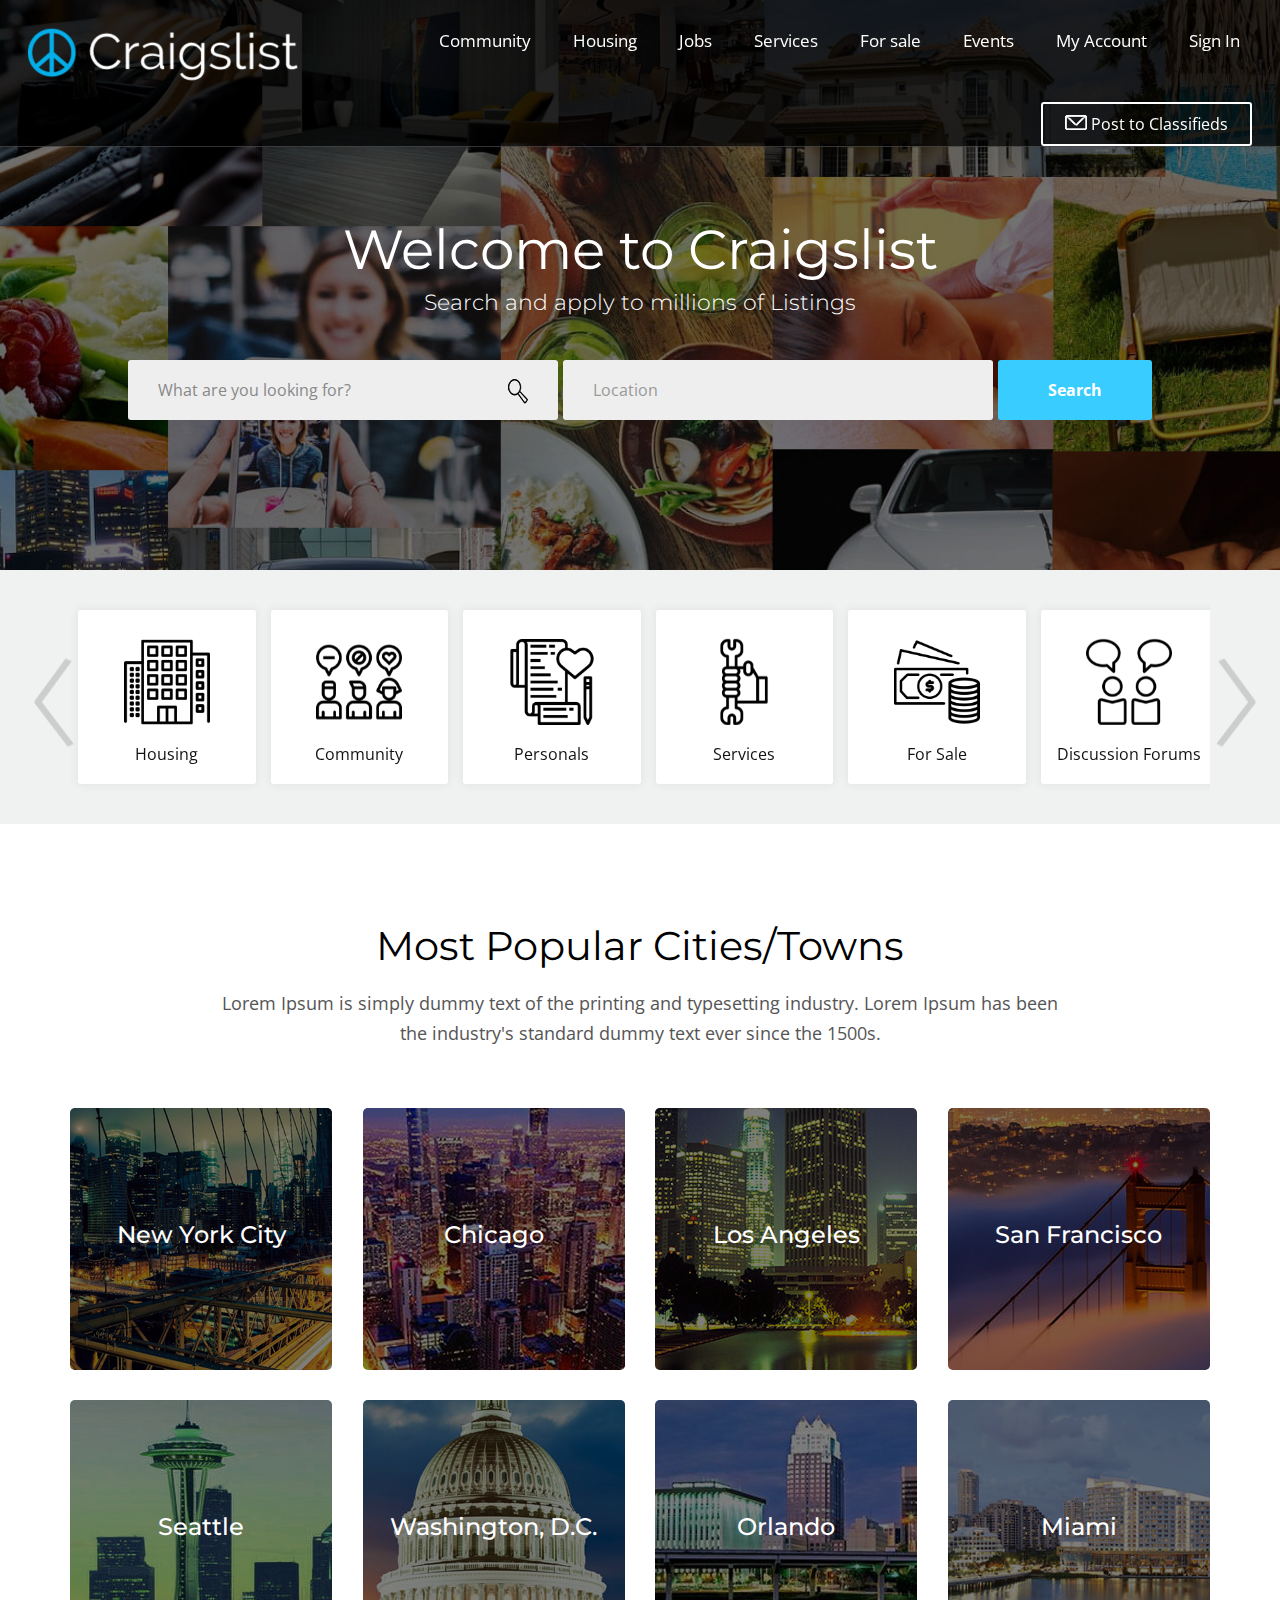
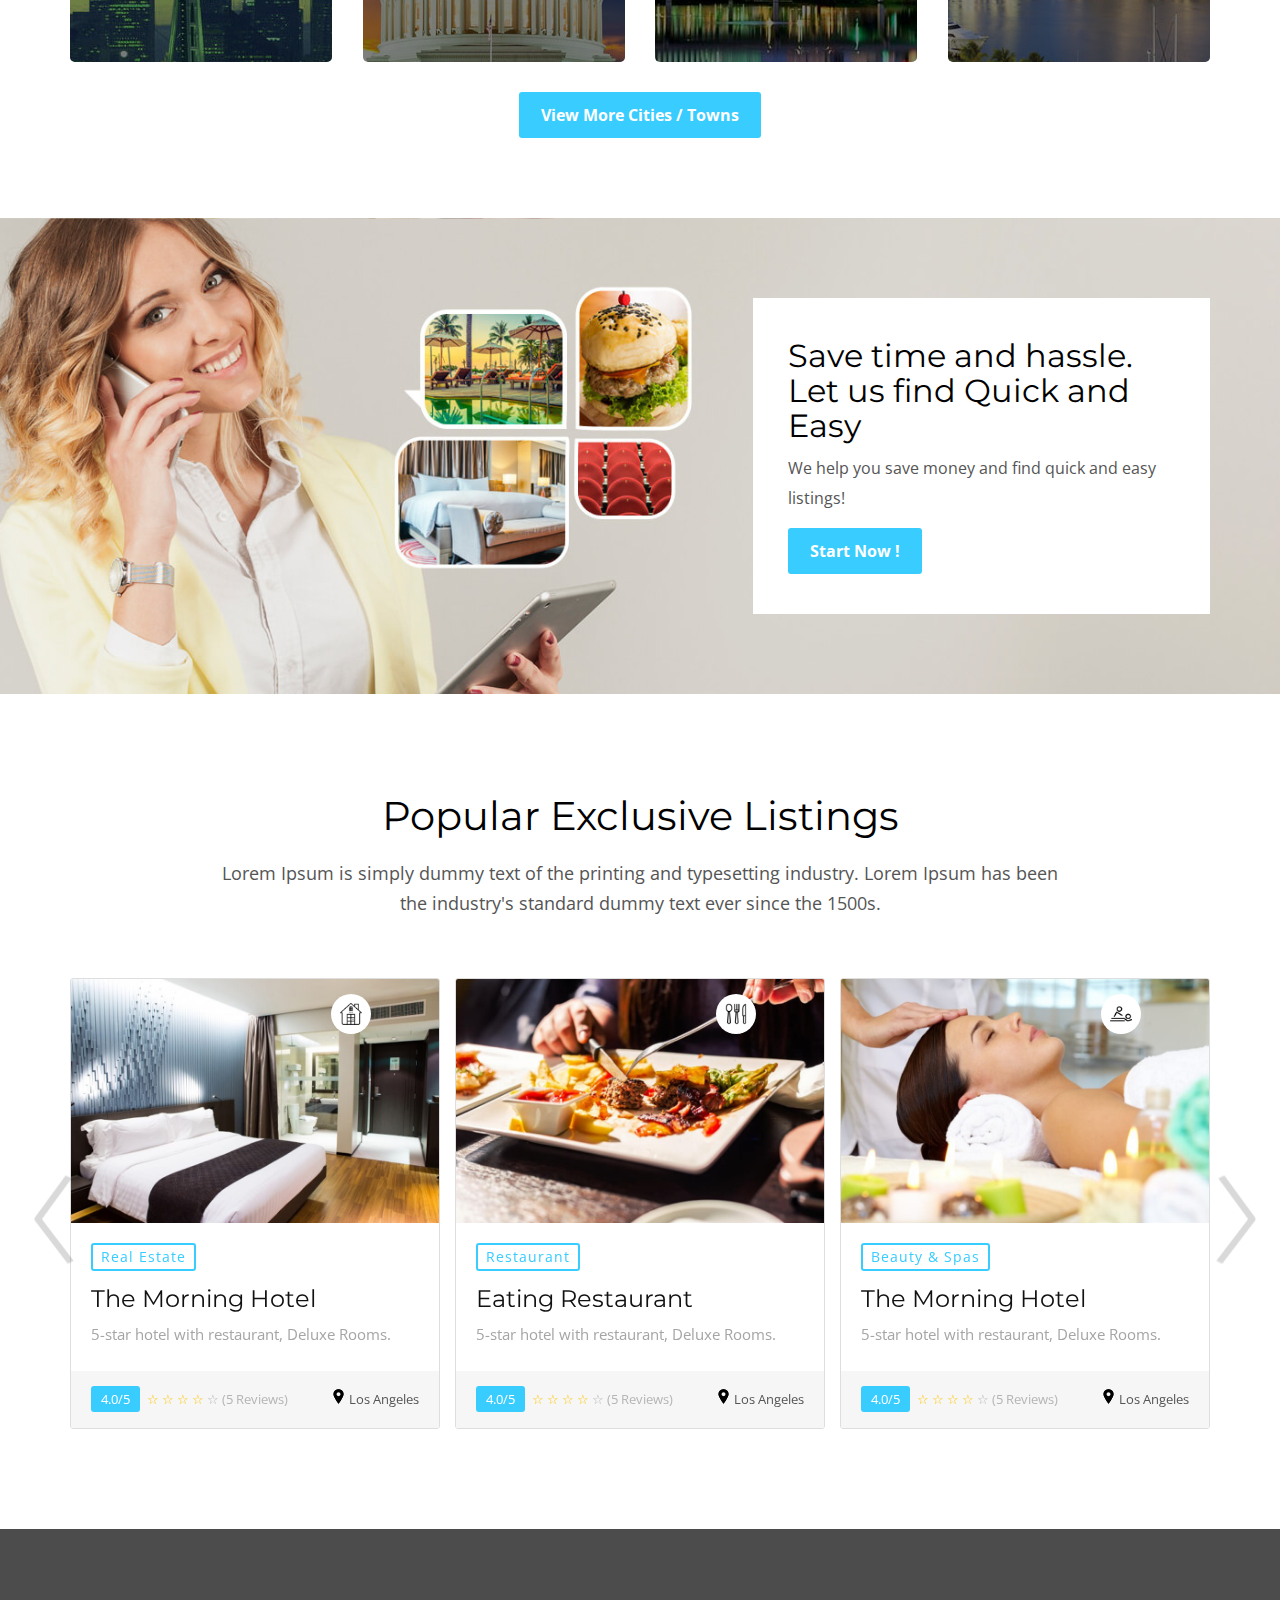
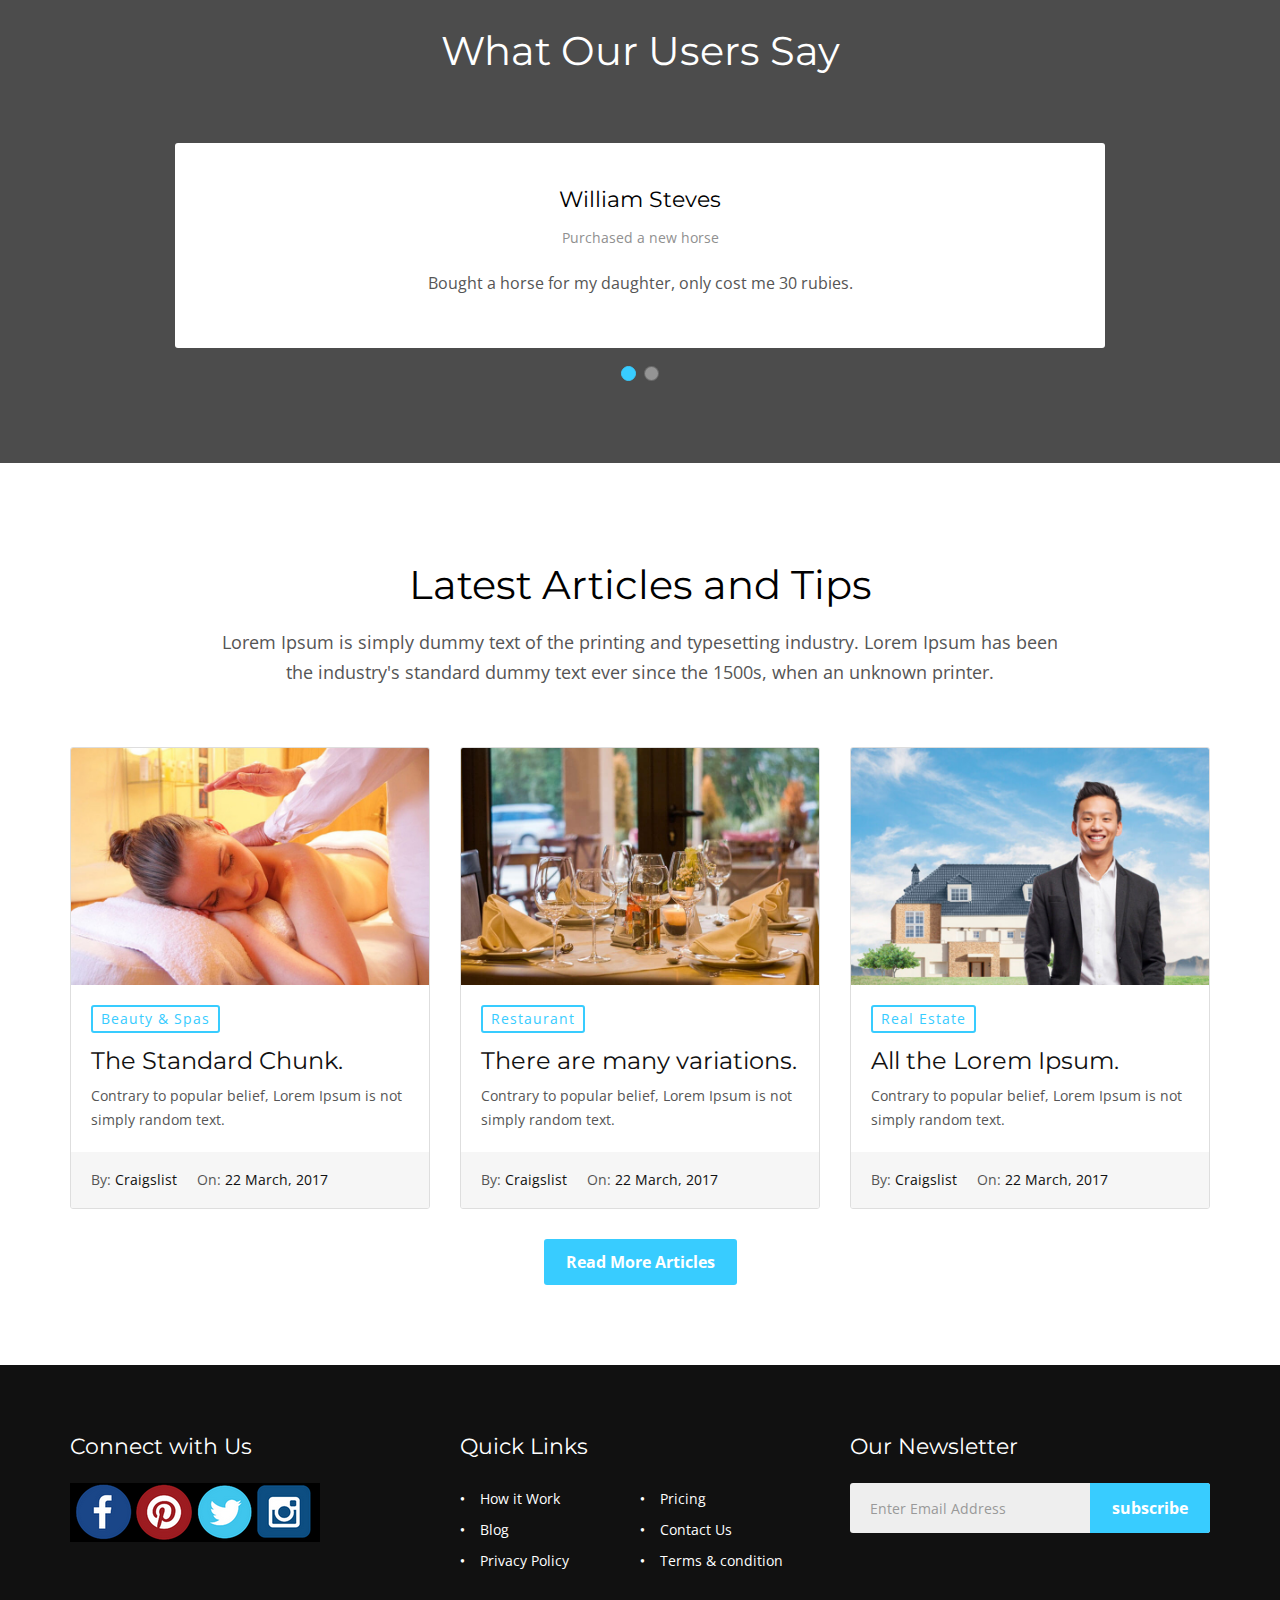
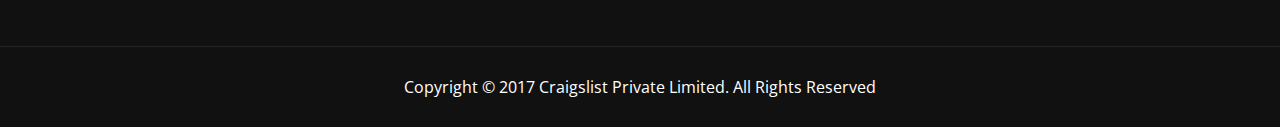
==== commit 51b72ef5: "resolved merge conflict" ====
--- a/index.html
+++ b/index.html
@@ -74,6 +74,8 @@
 
               <li class="menu-item-has-children"><a href="#">Events</a></li>
 
+              <li class="menu-item-has-children"><a href="#">My Account</a></li>
+
               <li><a href="signin.html">Sign In</a></li>
             </ul>
             <div class="submit_listing">
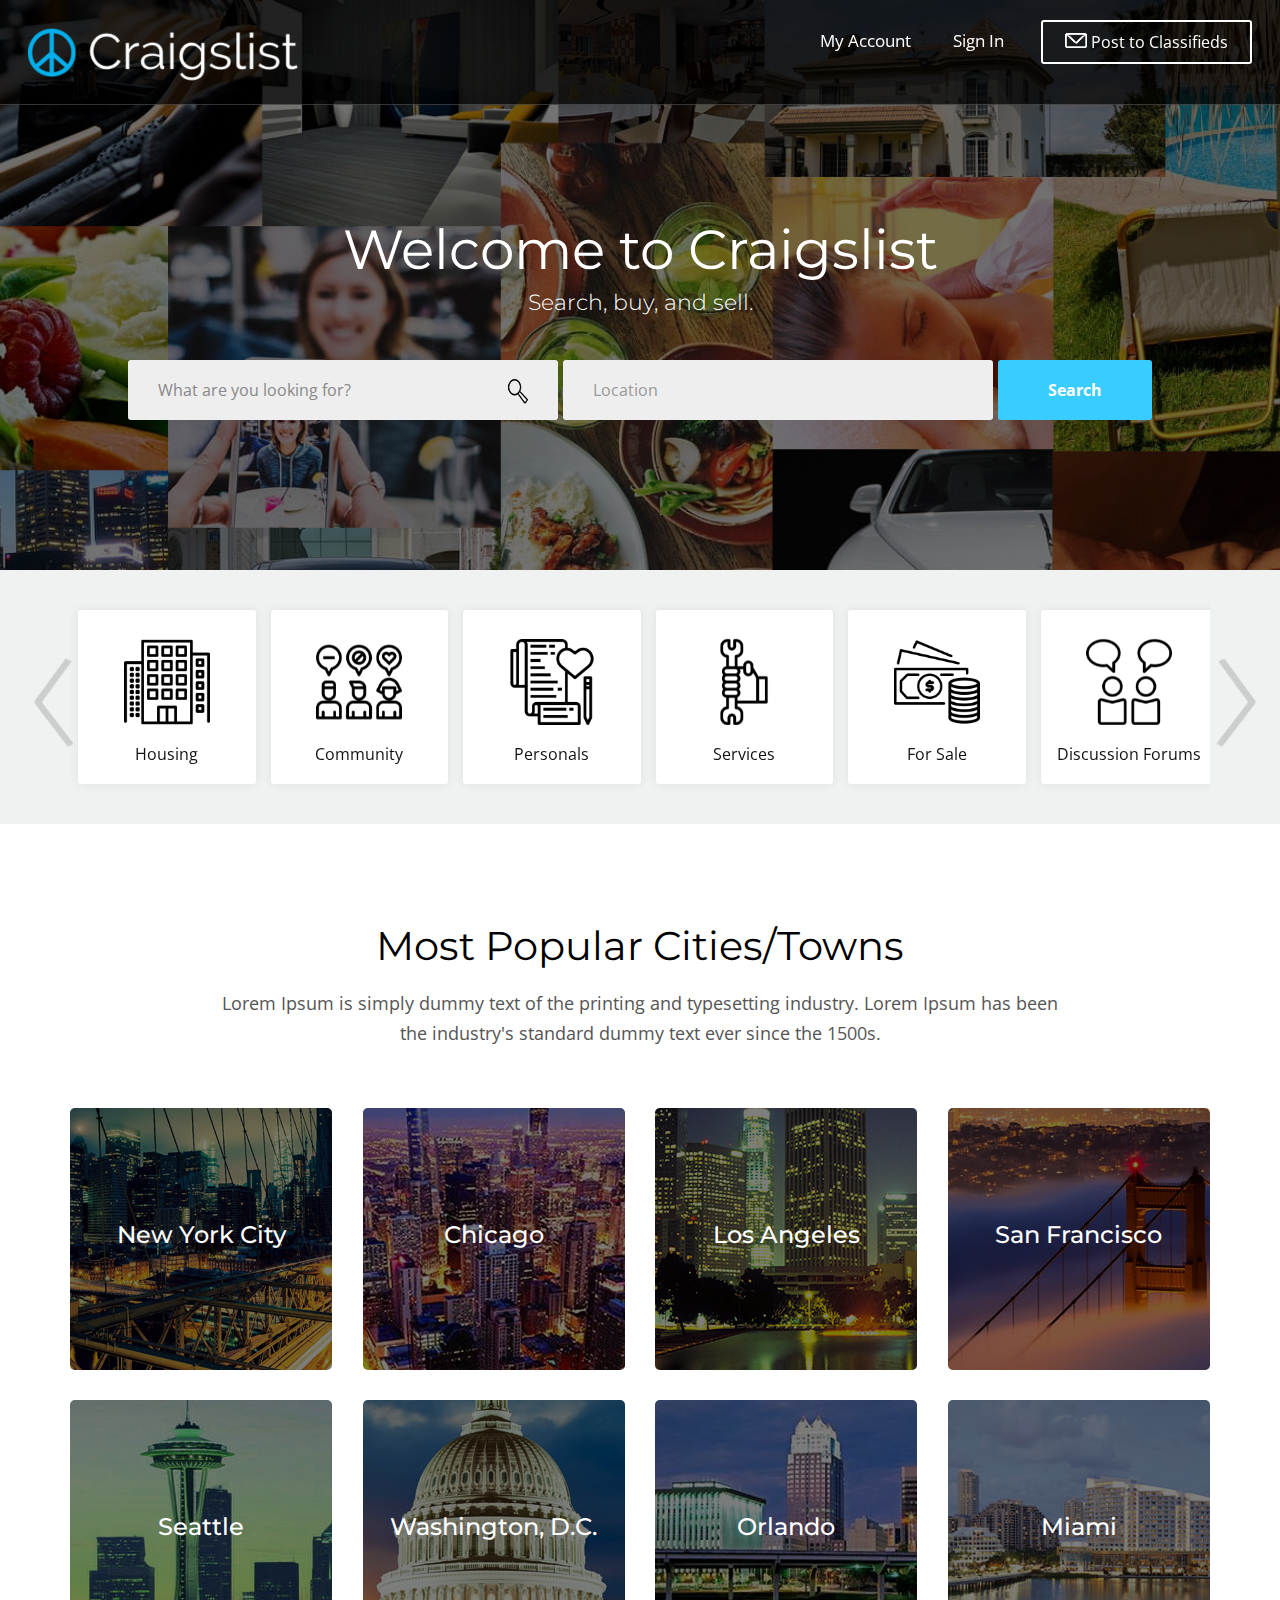
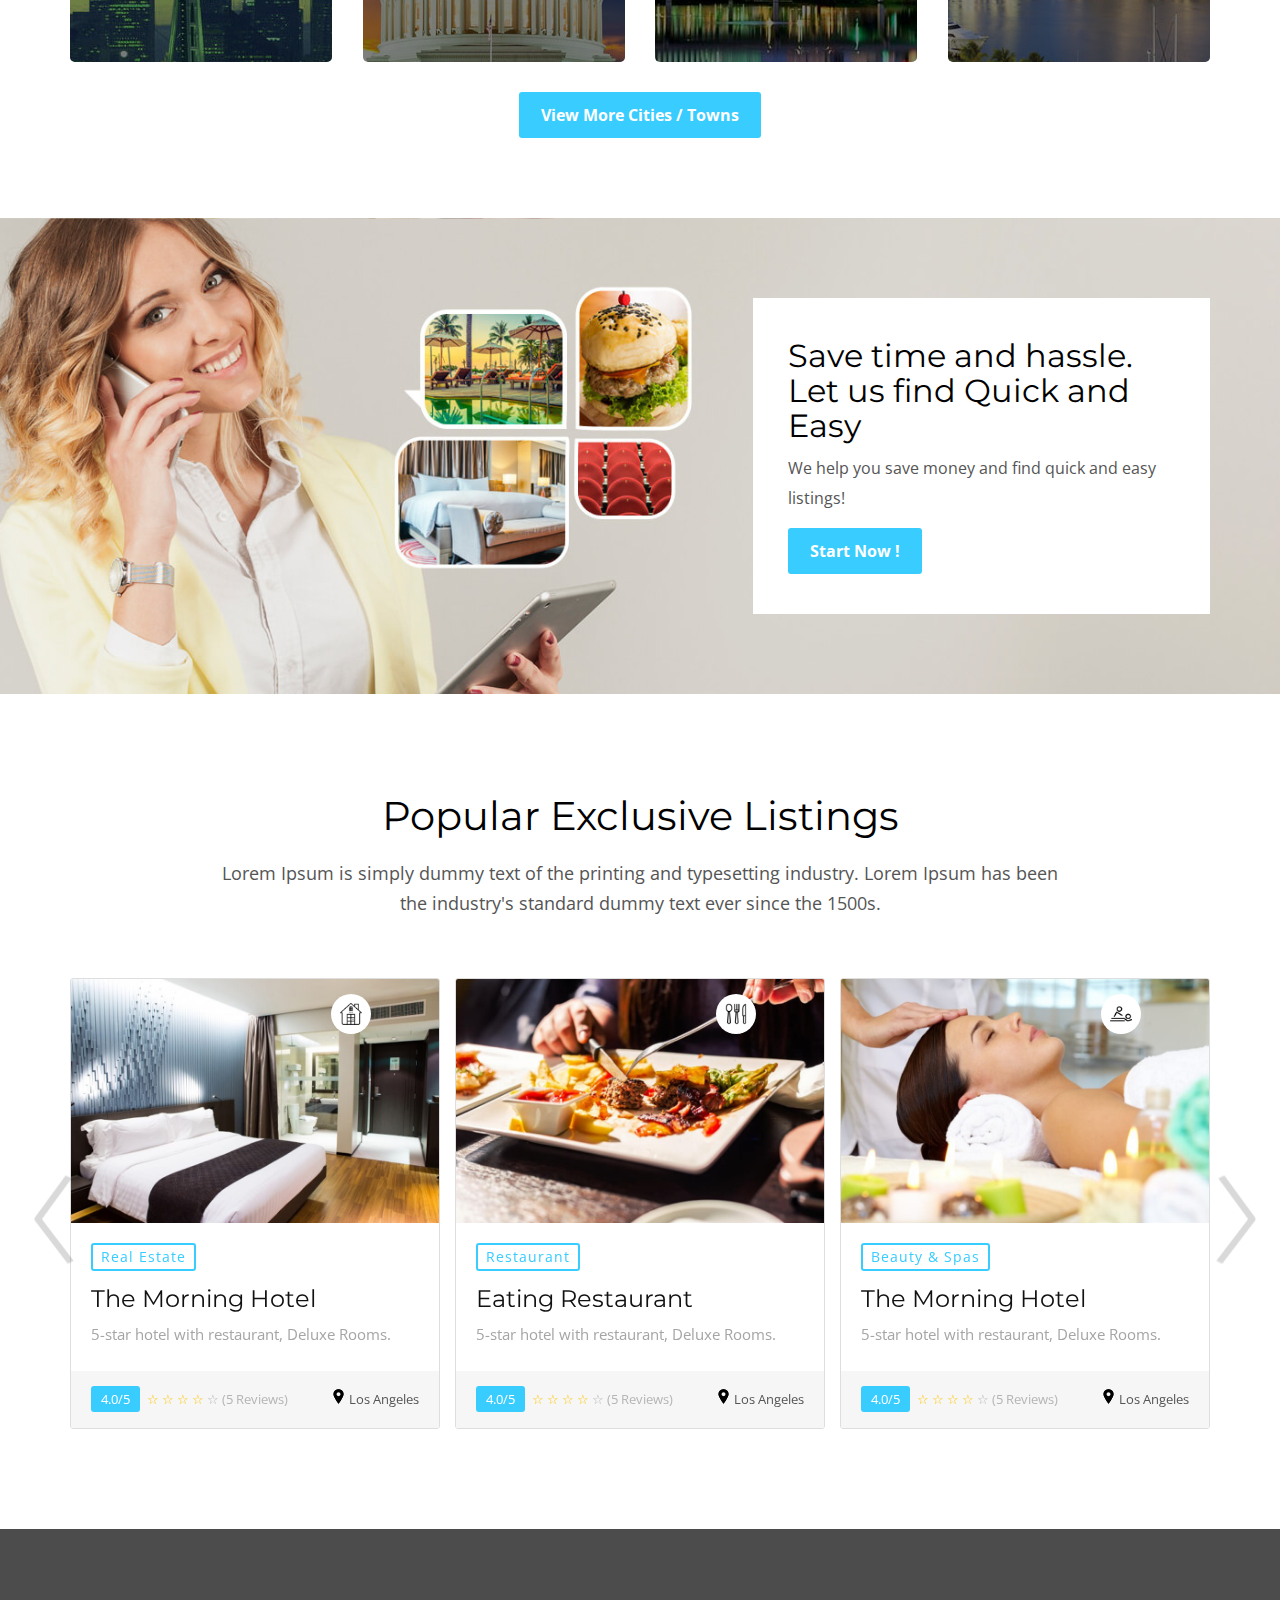
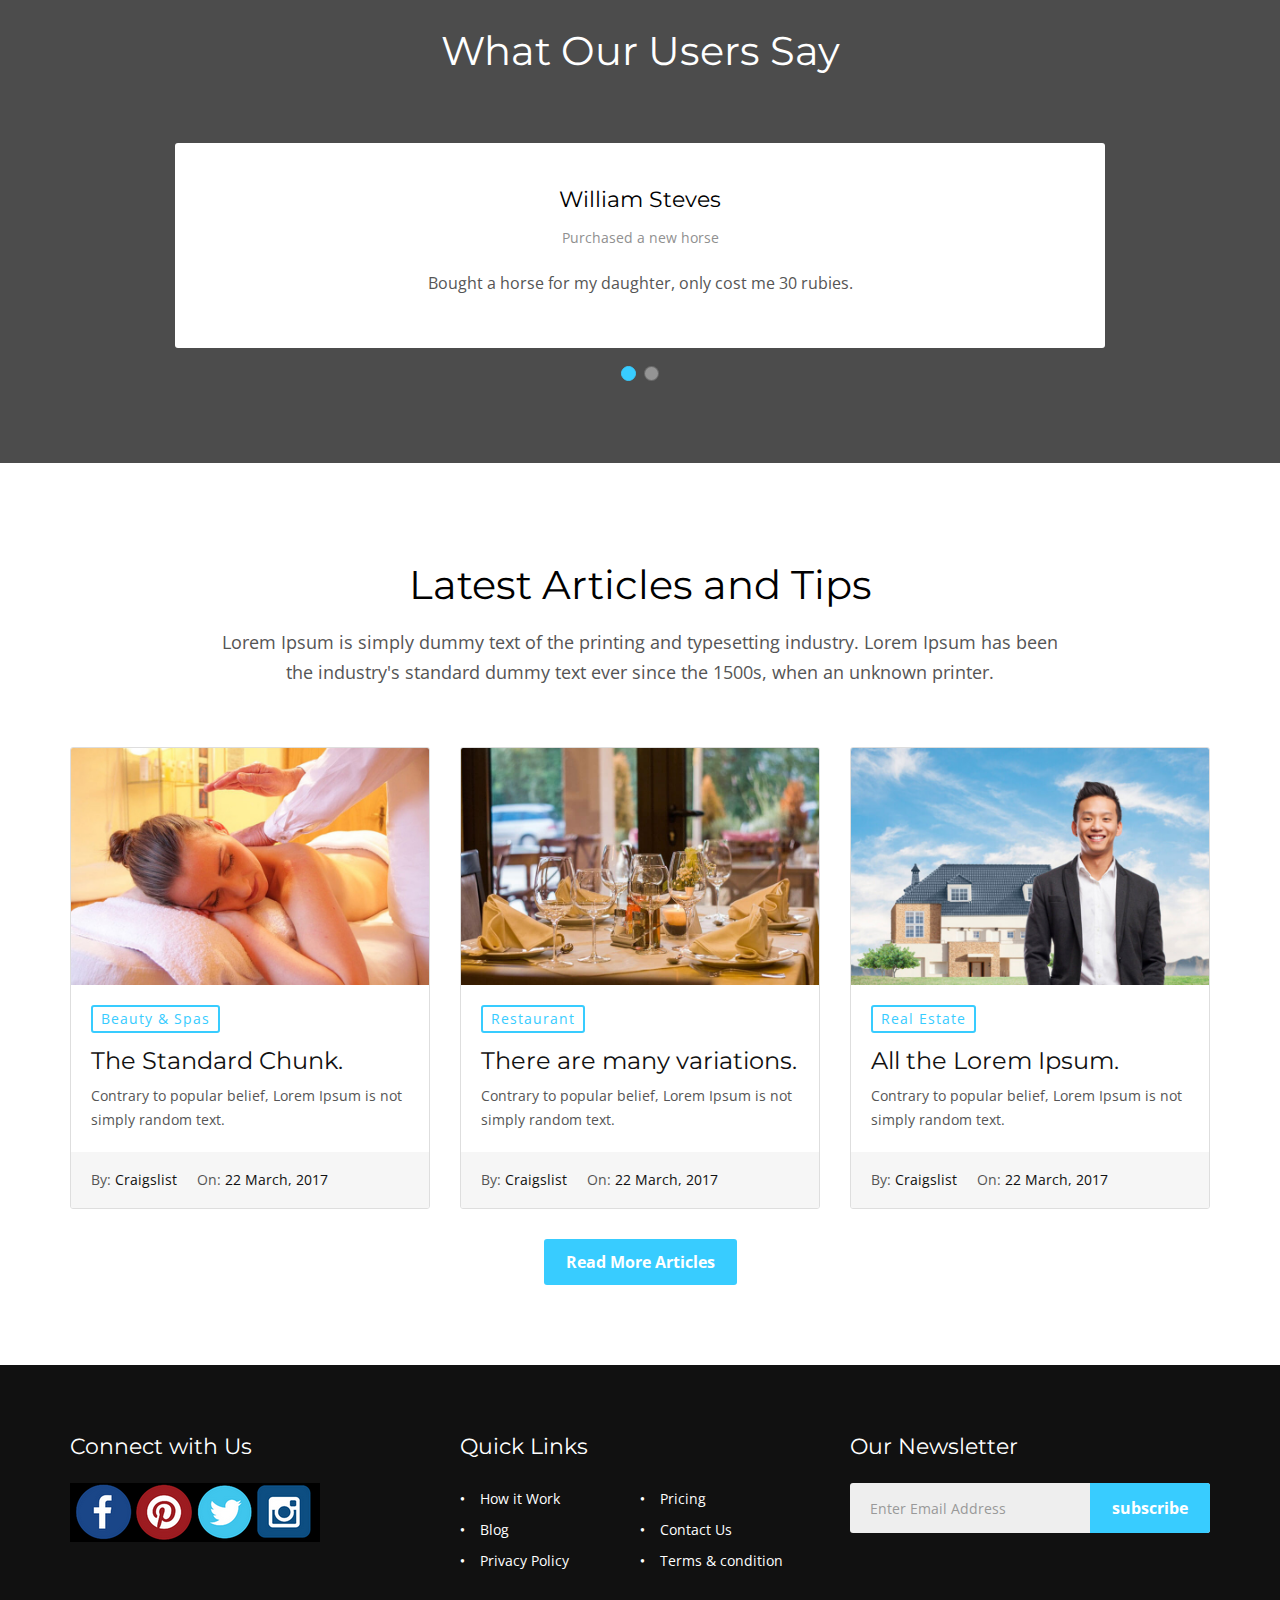
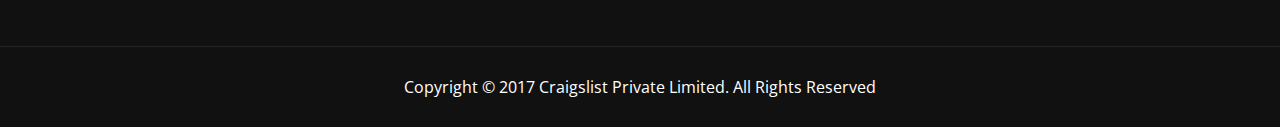
==== commit 89ef5922: "fixed a navbar" ====
--- a/index.html
+++ b/index.html
@@ -58,23 +58,13 @@
           </div>
           <div class="collapse navbar-collapse" id="navigation">
             <ul class="nav navbar-nav">
-              <li class="menu-item-has-children"><a href="#">Community</a>
+
+              <li class="menu-item-has-children"><a href="dashboard.html">My Account</a><span class="arrow"></span>
+              	<ul class="sub-menu">
+                    <li><a href="dashboard-my-listings.html">Create an Account</a></li>
+                    <li><a href="dashboard-reviews.html">Account Help</a></li>
+                </ul>
               </li>
-
-              <li class="menu-item-has-children"><a href="#">Housing</a>
-              </li>
-
-               <li class="menu-item-has-children"><a href="#">Jobs</a>
-               </li>
-
-              <li class="menu-item-has-children"><a href="#">Services</a>
-              </li>
-
-              <li class="menu-item-has-children"><a href="#">For sale</a></li>
-
-              <li class="menu-item-has-children"><a href="#">Events</a></li>
-
-              <li class="menu-item-has-children"><a href="#">My Account</a></li>
 
               <li><a href="signin.html">Sign In</a></li>
             </ul>
@@ -92,7 +82,7 @@
 	<div class="container">
     	<div class="intro_text white-text div_zindex">
     		<h1>Welcome to Craigslist</h1>
-	        <h5>Search and apply to millions of Listings</h5>
+	        <h5>Search, buy, and sell.</h5>
             <div class="search_form">
             	<form action="listing-grid-map.html" method="get">
                 	<div class="form-group select">
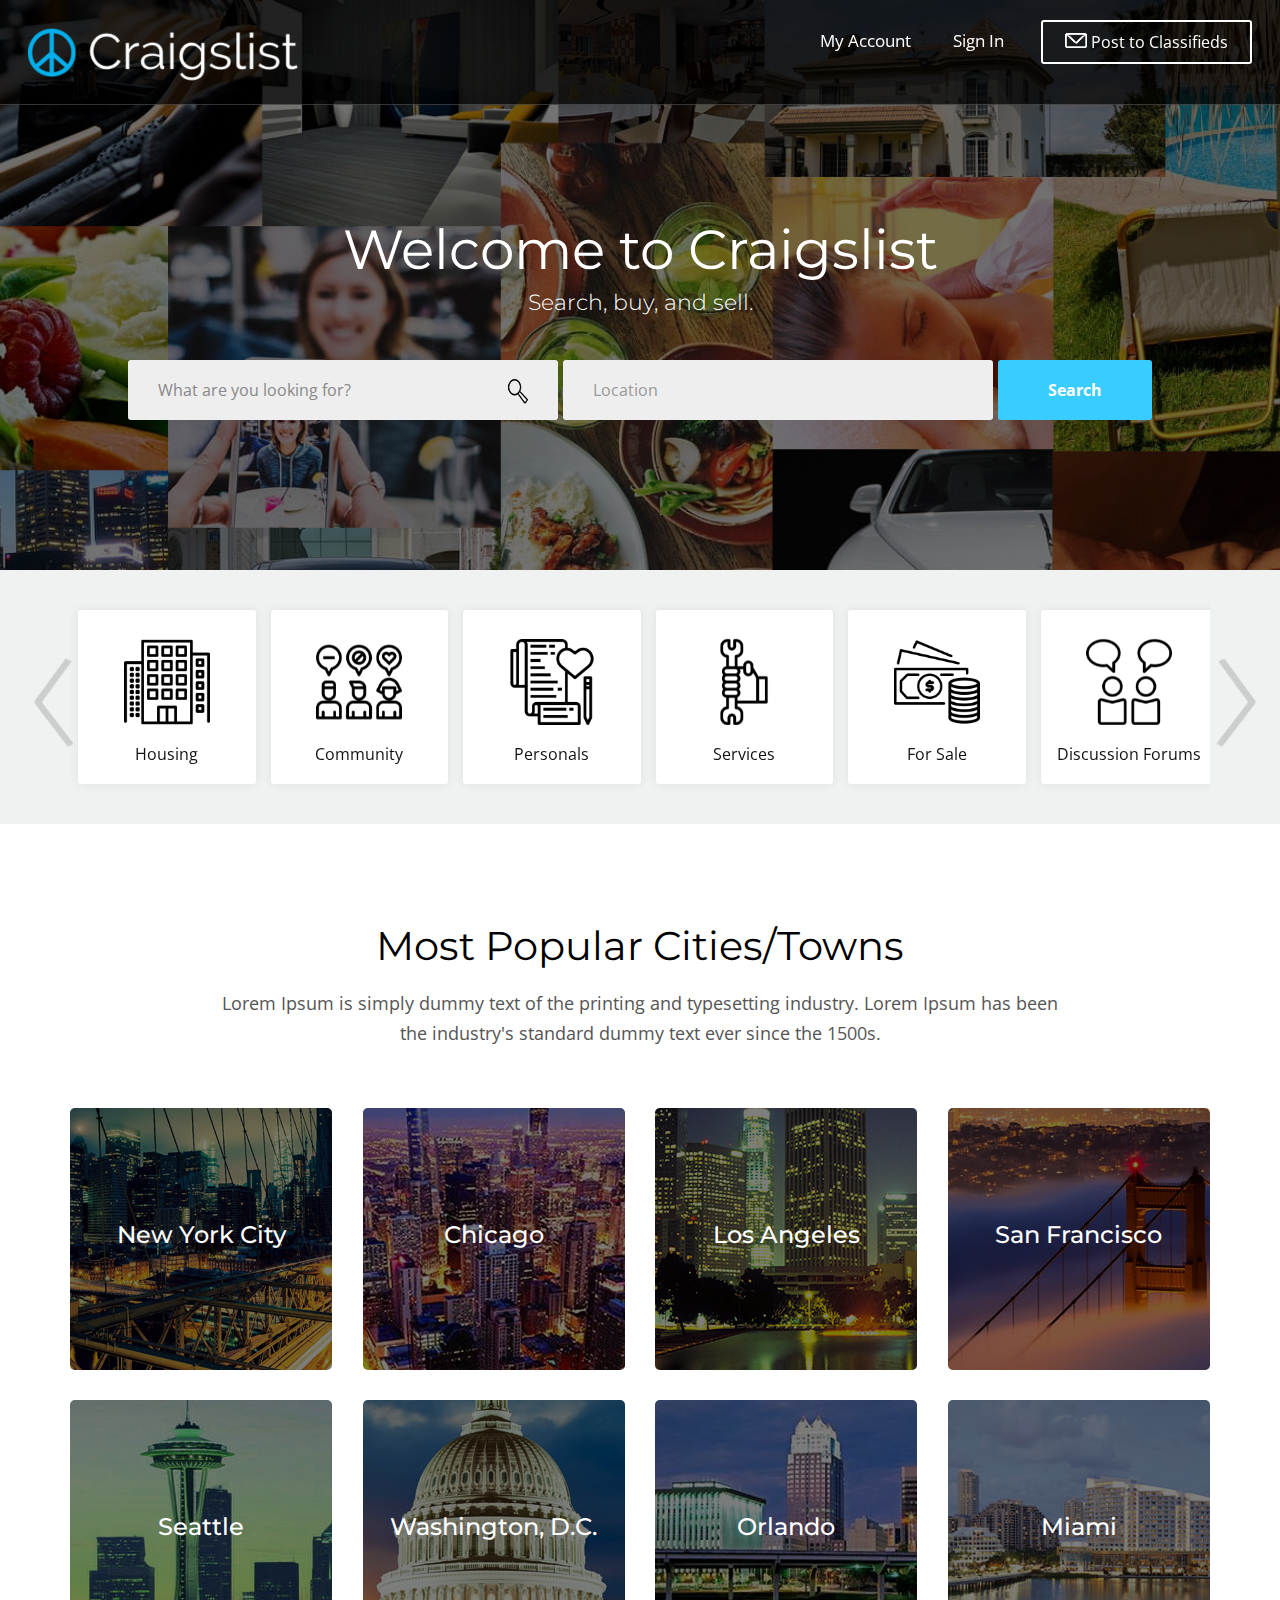
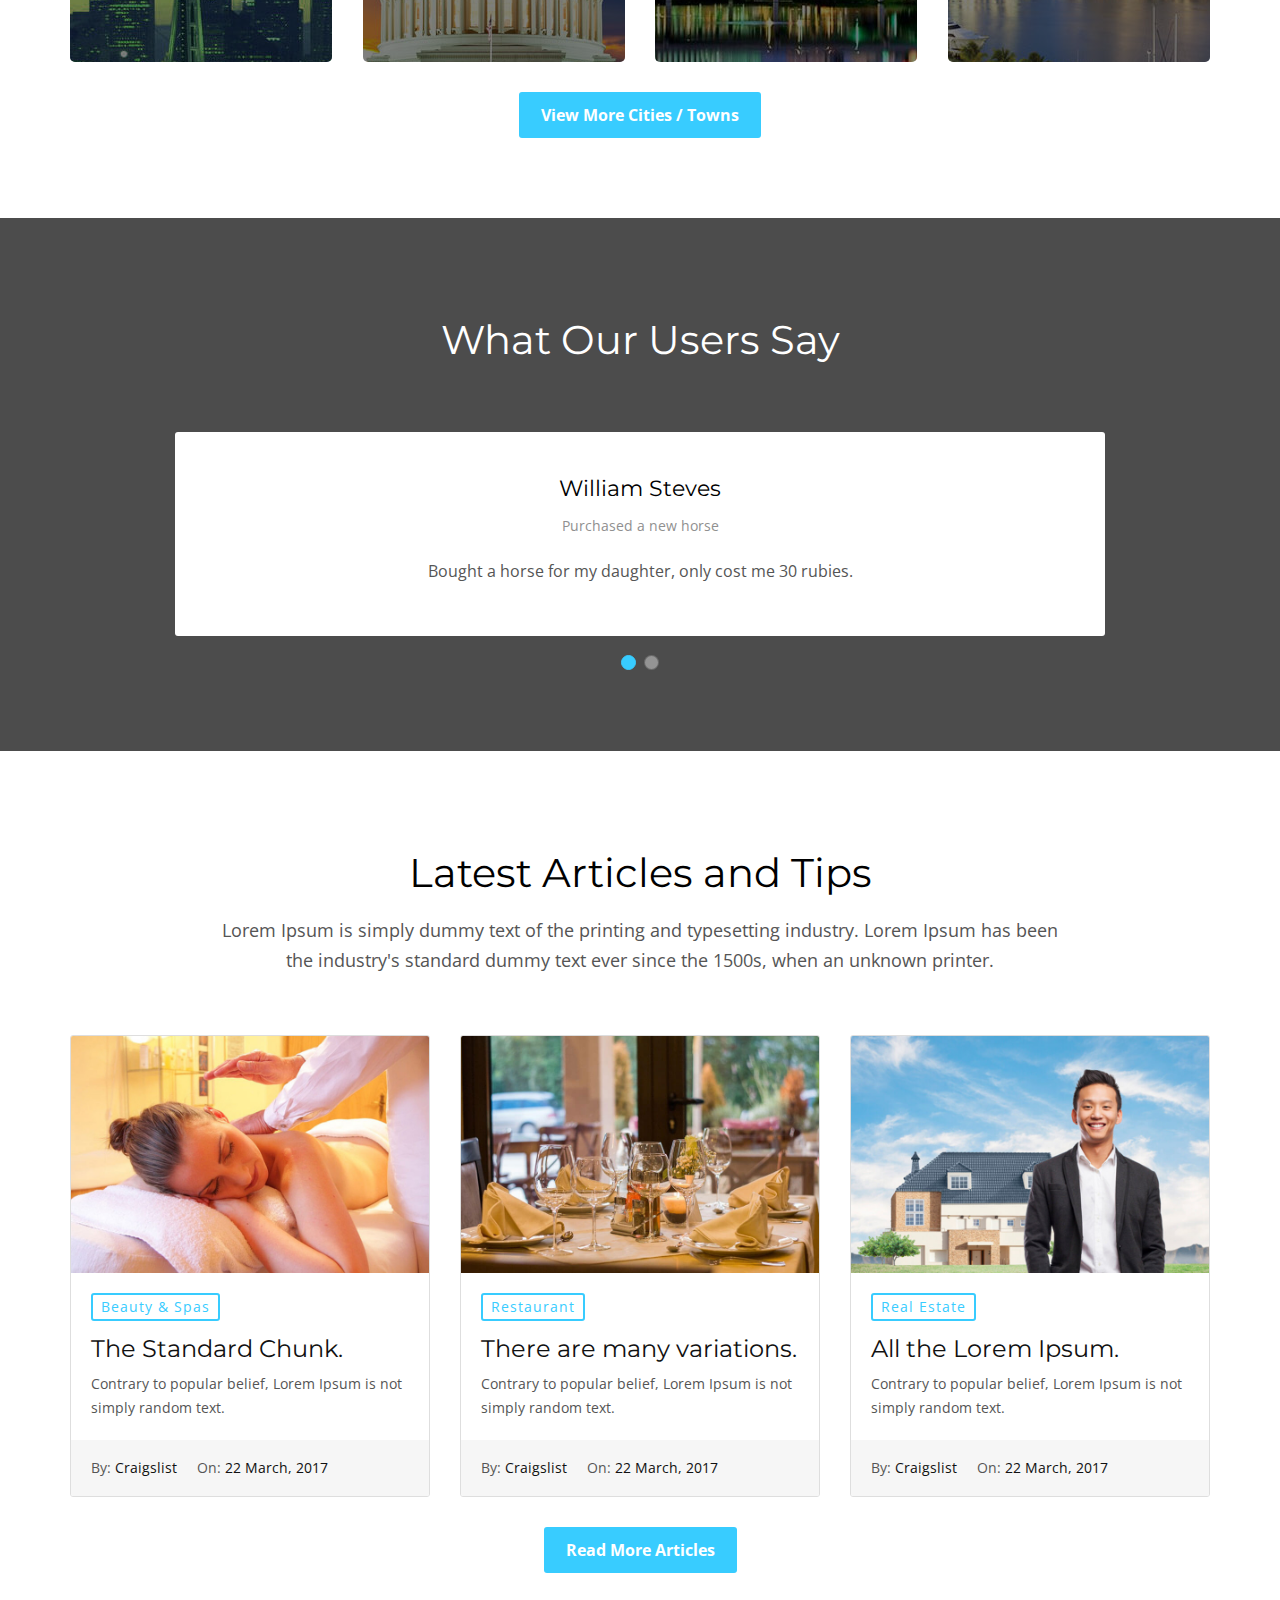
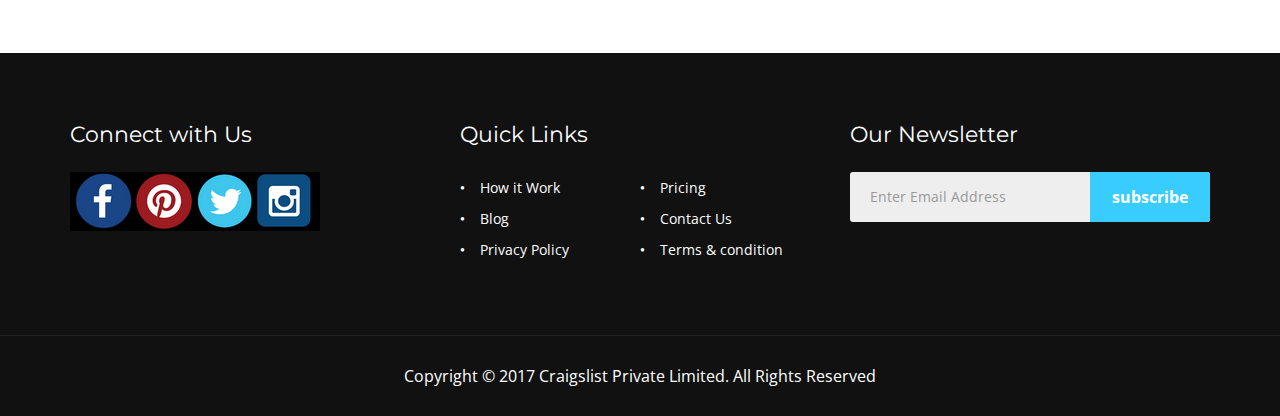
==== commit 88c112be: "commented out sections that don't fit with craigslist" ====
--- a/index.html
+++ b/index.html
@@ -59,14 +59,14 @@
           <div class="collapse navbar-collapse" id="navigation">
             <ul class="nav navbar-nav">
 
-              <li class="menu-item-has-children"><a href="dashboard.html">My Account</a><span class="arrow"></span>
+              <li class="menu-item-has-children"><a href="#">My Account</a><span class="arrow"></span>
               	<ul class="sub-menu">
-                    <li><a href="dashboard-my-listings.html">Create an Account</a></li>
-                    <li><a href="dashboard-reviews.html">Account Help</a></li>
+                    <li><a href="#">Create an Account</a></li>
+                    <li><a href="#">Account Help</a></li>
                 </ul>
               </li>
 
-              <li><a href="signin.html">Sign In</a></li>
+              <li><a href="#">Sign In</a></li>
             </ul>
             <div class="submit_listing">
 	            <a href="secondary.html" class="btn outline-btn"><i class="fa  fa-plus-circle"></i> Post to Classifieds</a>
@@ -283,7 +283,7 @@
 <!-- /Popular Cities/Towns -->
 
 <!-- About-us -->
-<section id="about_info" class="section-padding">
+<!-- <section id="about_info" class="section-padding">
 	<div class="container">
     	<div class="row">
         	<div class="col-md-5 col-md-offset-7">
@@ -296,11 +296,11 @@
         </div>
 
 	</div>
-</section>
+</section> -->
 <!-- /About-us -->
 
 <!-- Popular-Listings -->
-<section id="popular_listings" class="section-padding">
+<!-- <section id="popular_listings" class="section-padding">
 	<div class="container">
     	<div class="section-header text-center">
         	<h2>Popular Exclusive Listings</h2>
@@ -408,7 +408,7 @@
         </div>
 
     </div>
-</section>
+</section> -->
 <!-- /Popular-Listings -->
 
 <!-- Testimonials -->
--- a/assets/css/style.css
+++ b/assets/css/style.css
@@ -4,8 +4,6 @@
     font-weight:bold;
     font color: white;
     width: 300px;
-    float: right;
-
 }
 
 #null{
@@ -566,7 +564,7 @@
 
 .owl-theme.owl-carousel .owl-item img {
   max-width: 100%;
-  width: auto
+  width: auto;
 }
 
 .owl-dots {
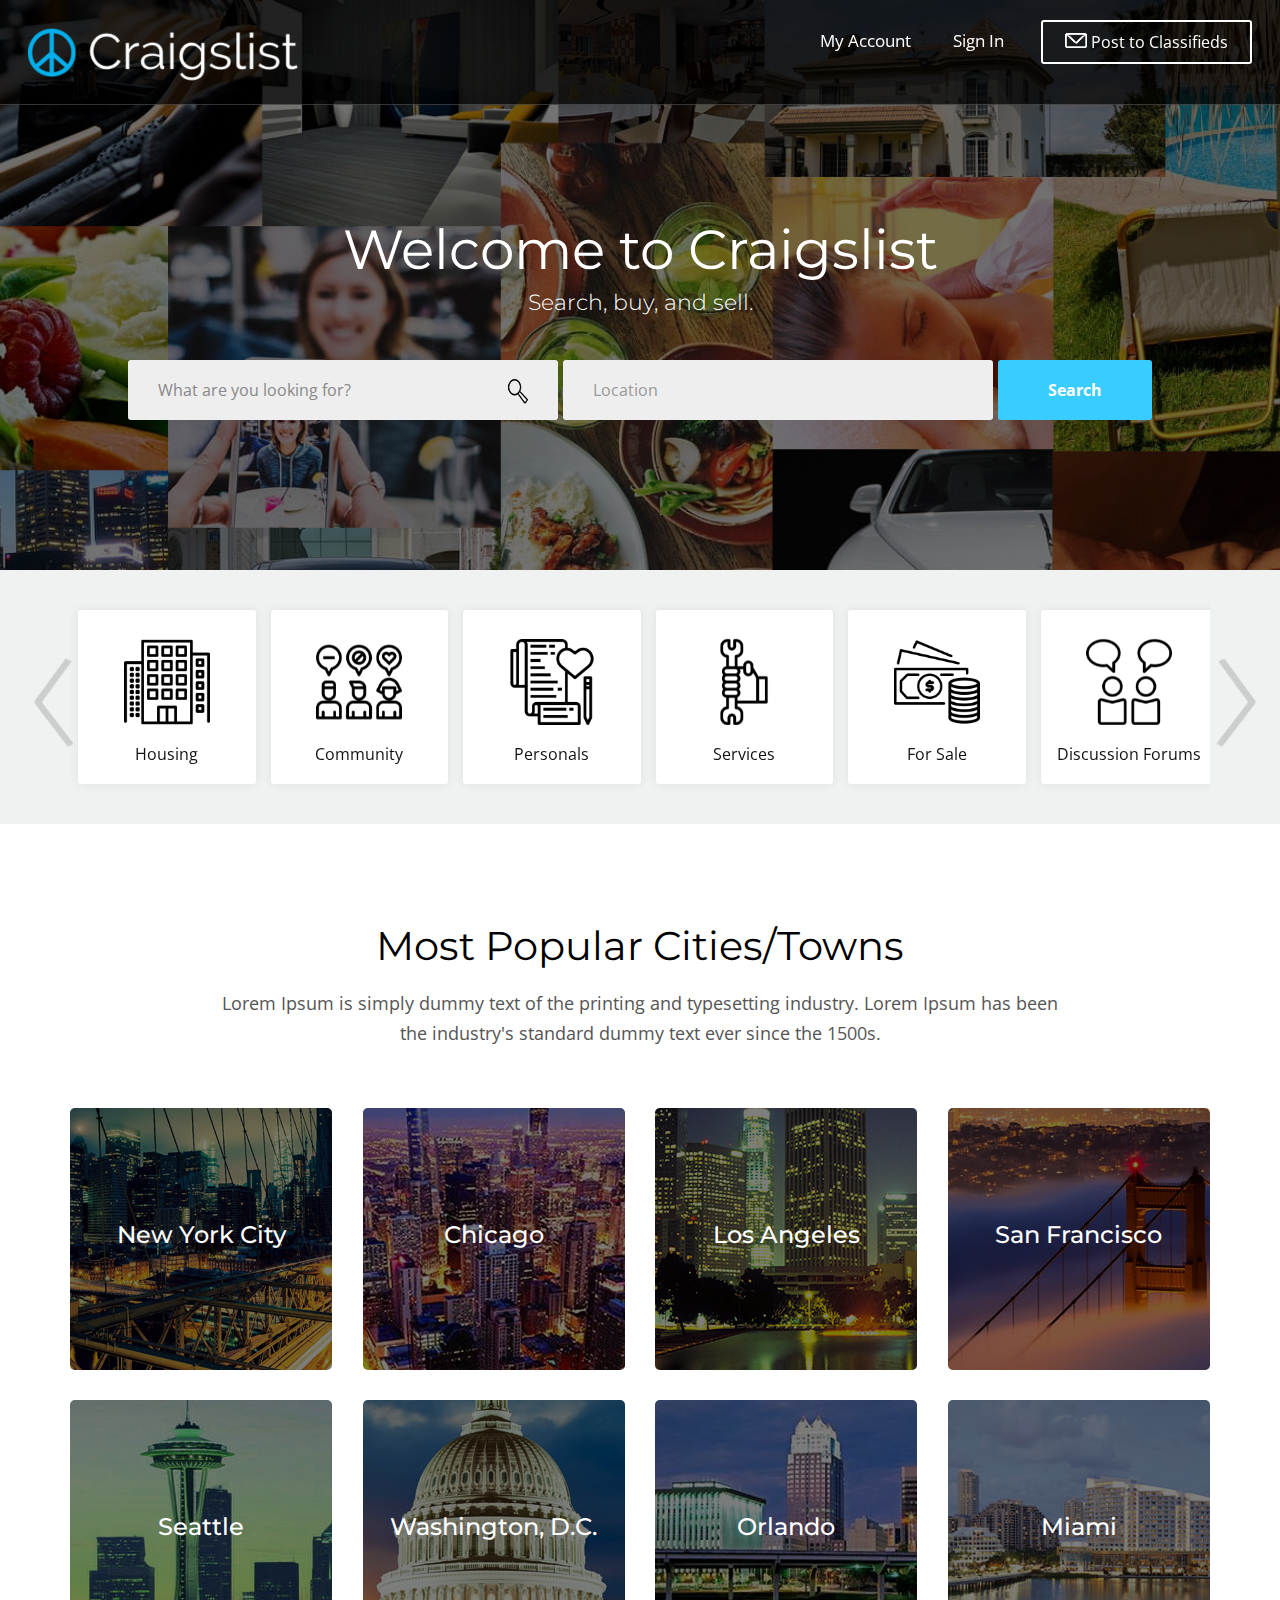
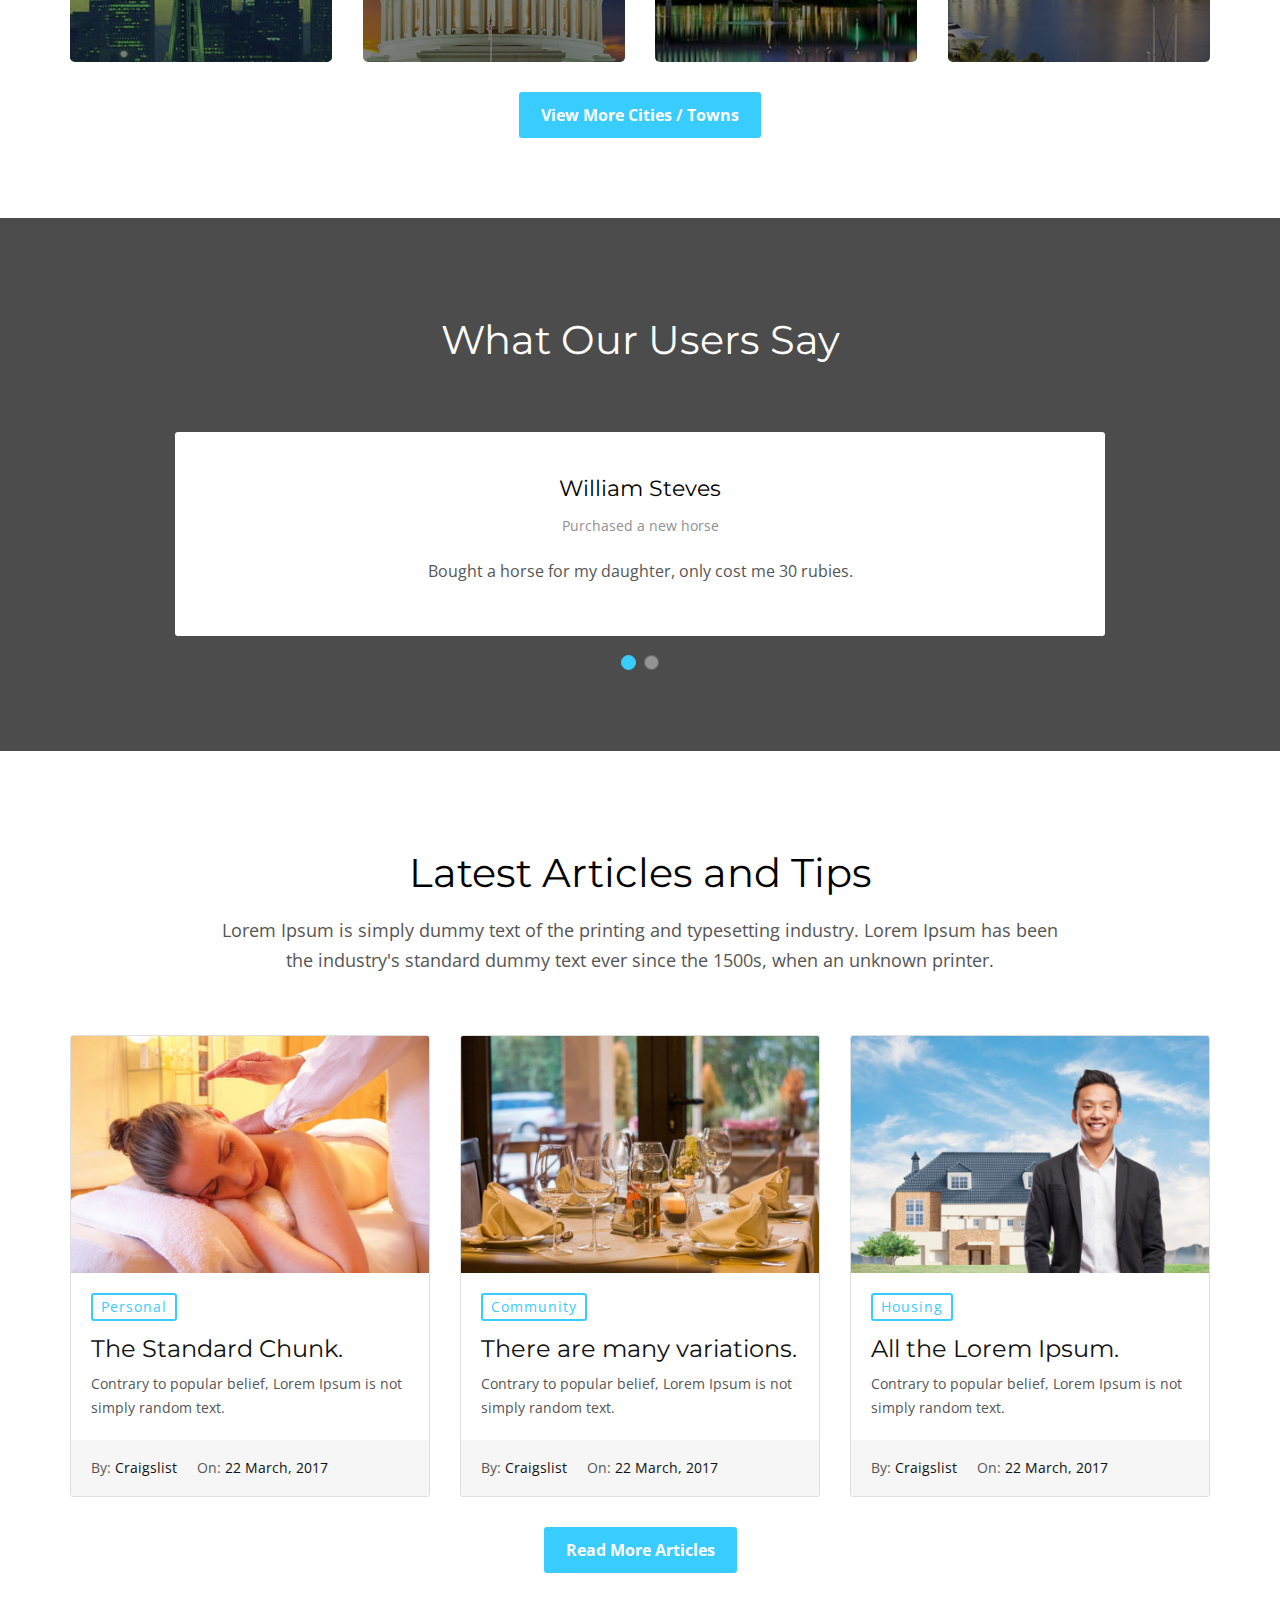
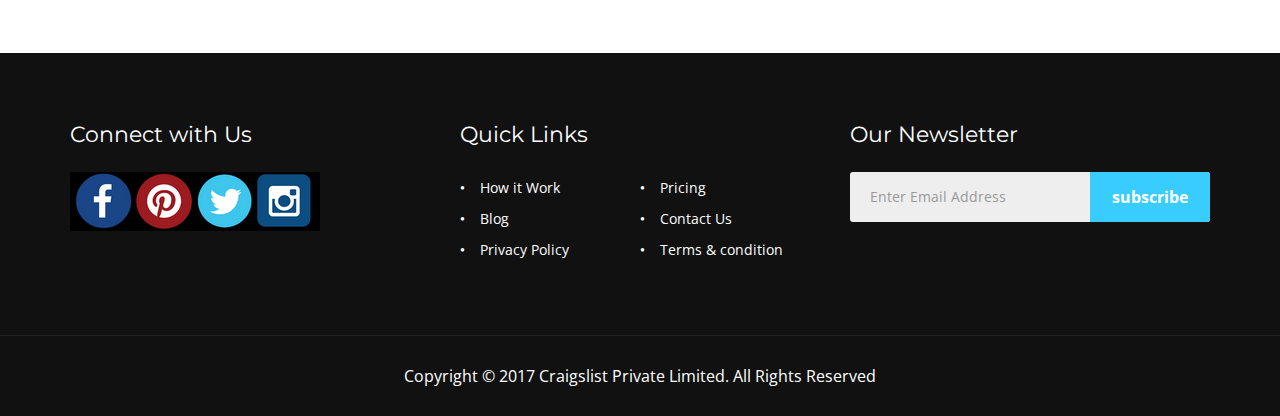
==== commit a0ea5be6: "changed labels" ====
--- a/index.html
+++ b/index.html
@@ -458,7 +458,7 @@
                     </div>
                     <div class="post_info">
                     	<div class="post_category">
-                        	<a href="#">Beauty & Spas</a>
+                        	<a href="#">Personal</a>
                         </div>
                     	<h4><a href="#">The Standard Chunk.</a></h4>
                         <p>Contrary to popular belief, Lorem Ipsum is not simply random text.</p>
@@ -477,7 +477,7 @@
                     </div>
                     <div class="post_info">
                     	<div class="post_category">
-                        	<a href="#">Restaurant</a>
+                        	<a href="#">Community</a>
                         </div>
                     	<h4><a href="#">There are many variations.</a></h4>
                         <p>Contrary to popular belief, Lorem Ipsum is not simply random text.</p>
@@ -496,7 +496,7 @@
                     </div>
                     <div class="post_info">
                     	<div class="post_category">
-                        	<a href="#">Real Estate</a>
+                        	<a href="#">Housing</a>
                         </div>
                     	<h4><a href="#">All the Lorem Ipsum.</a></h4>
                         <p>Contrary to popular belief, Lorem Ipsum is not simply random text.</p>
--- a/assets/css/style.css
+++ b/assets/css/style.css
@@ -1,11 +1,26 @@
 ﻿@charset "utf-8";
+
+
+
+#testimonial_slider .item2 {
+    background:white;
+    padding: 35px;
+  margin: 0 auto;
+  max-width: 530px;
+  border-radius: 3px
+}
+#form{
+    font color:black;
+}
 #ccw{
     background-color:#03aee9;
     font-weight:bold;
     font color: white;
     width: 300px;
-}
-
+    position:absolute;
+    top:700px;
+    right:325px;
+}
 #null{
     border: 0px;
     width: 100%;
